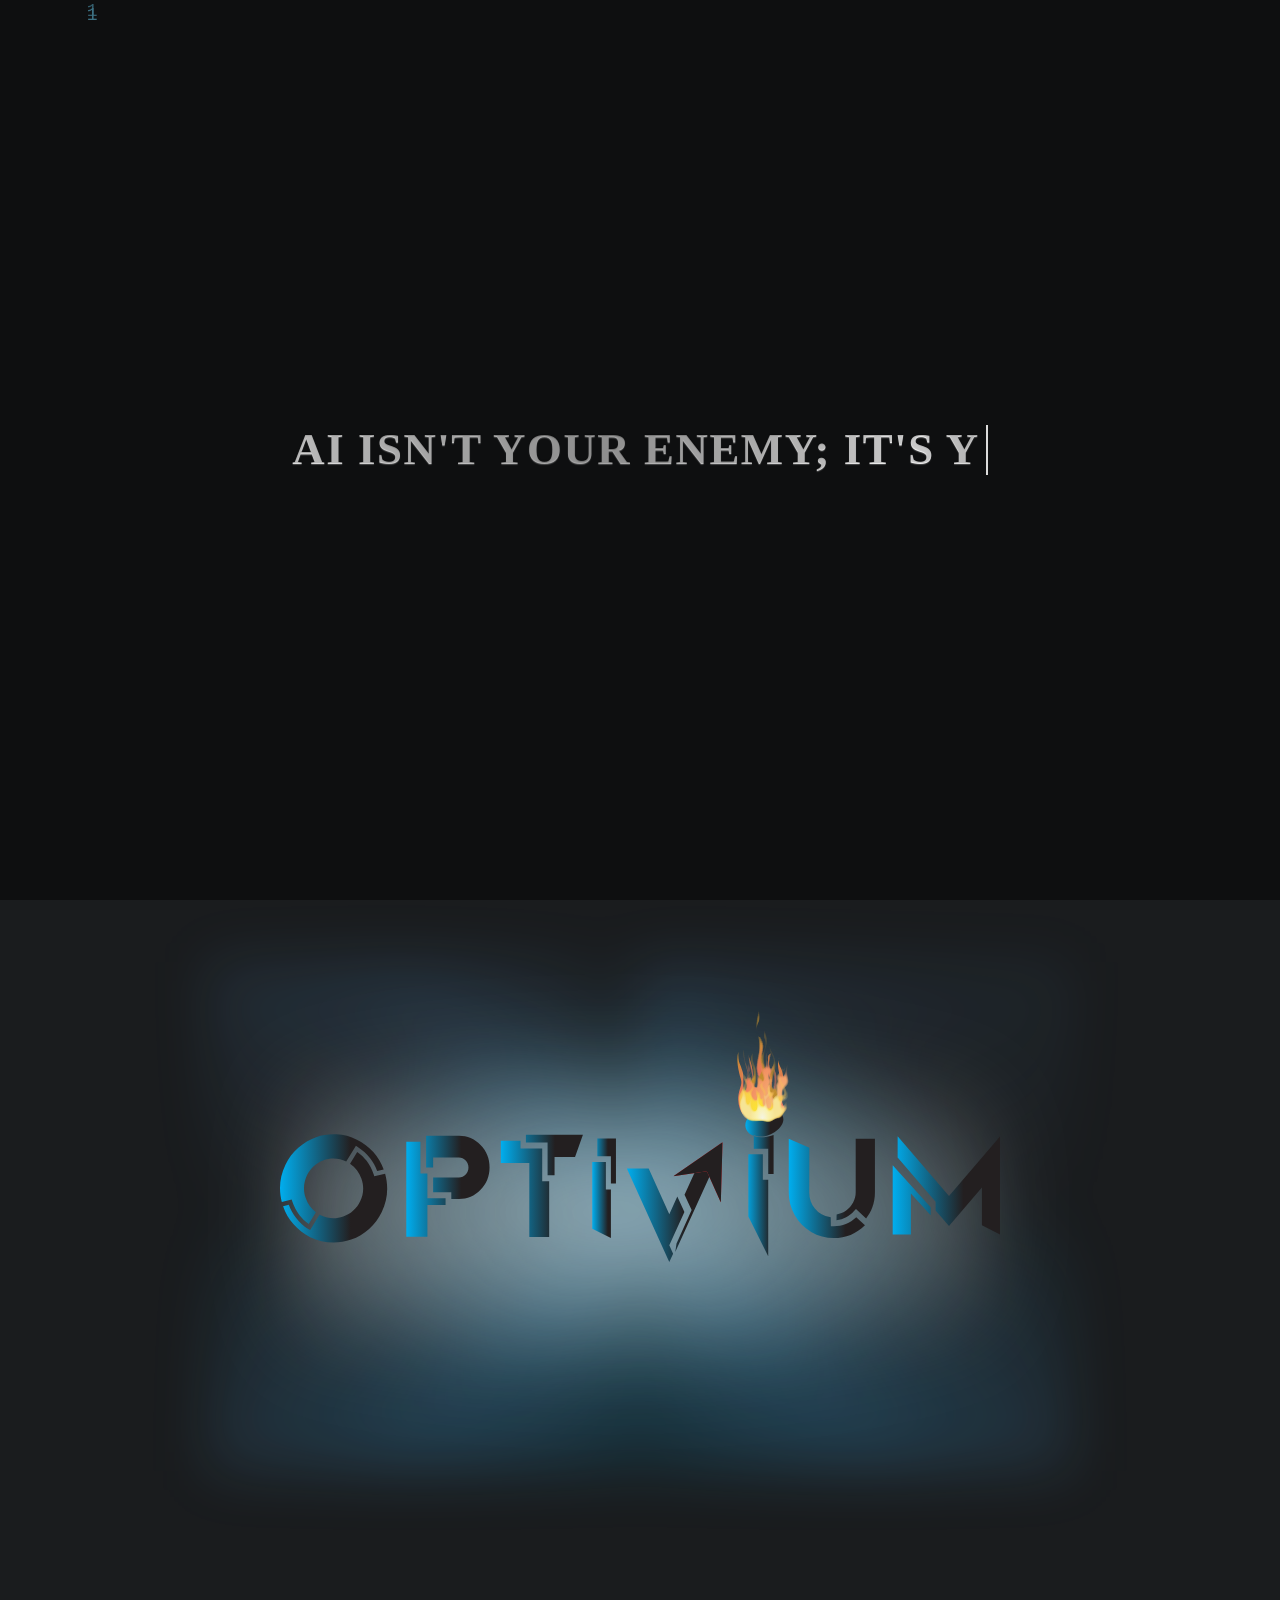
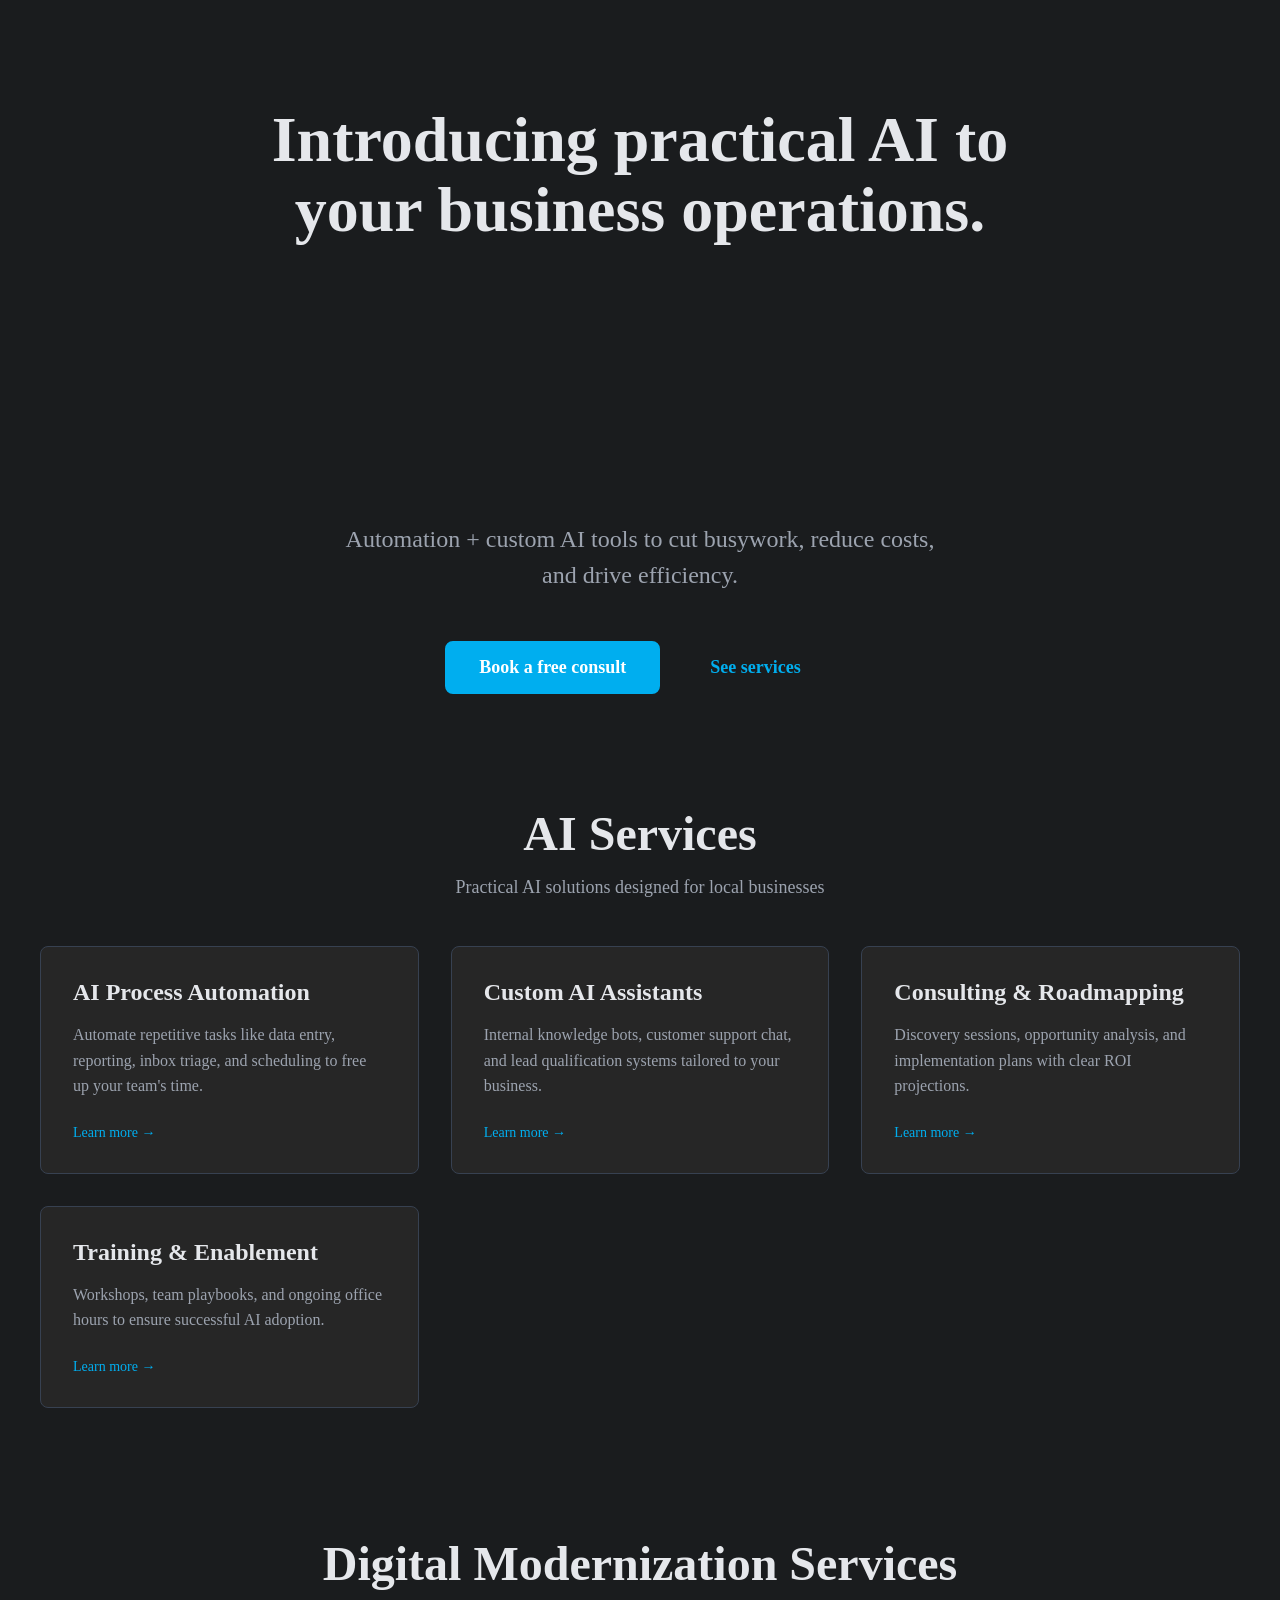
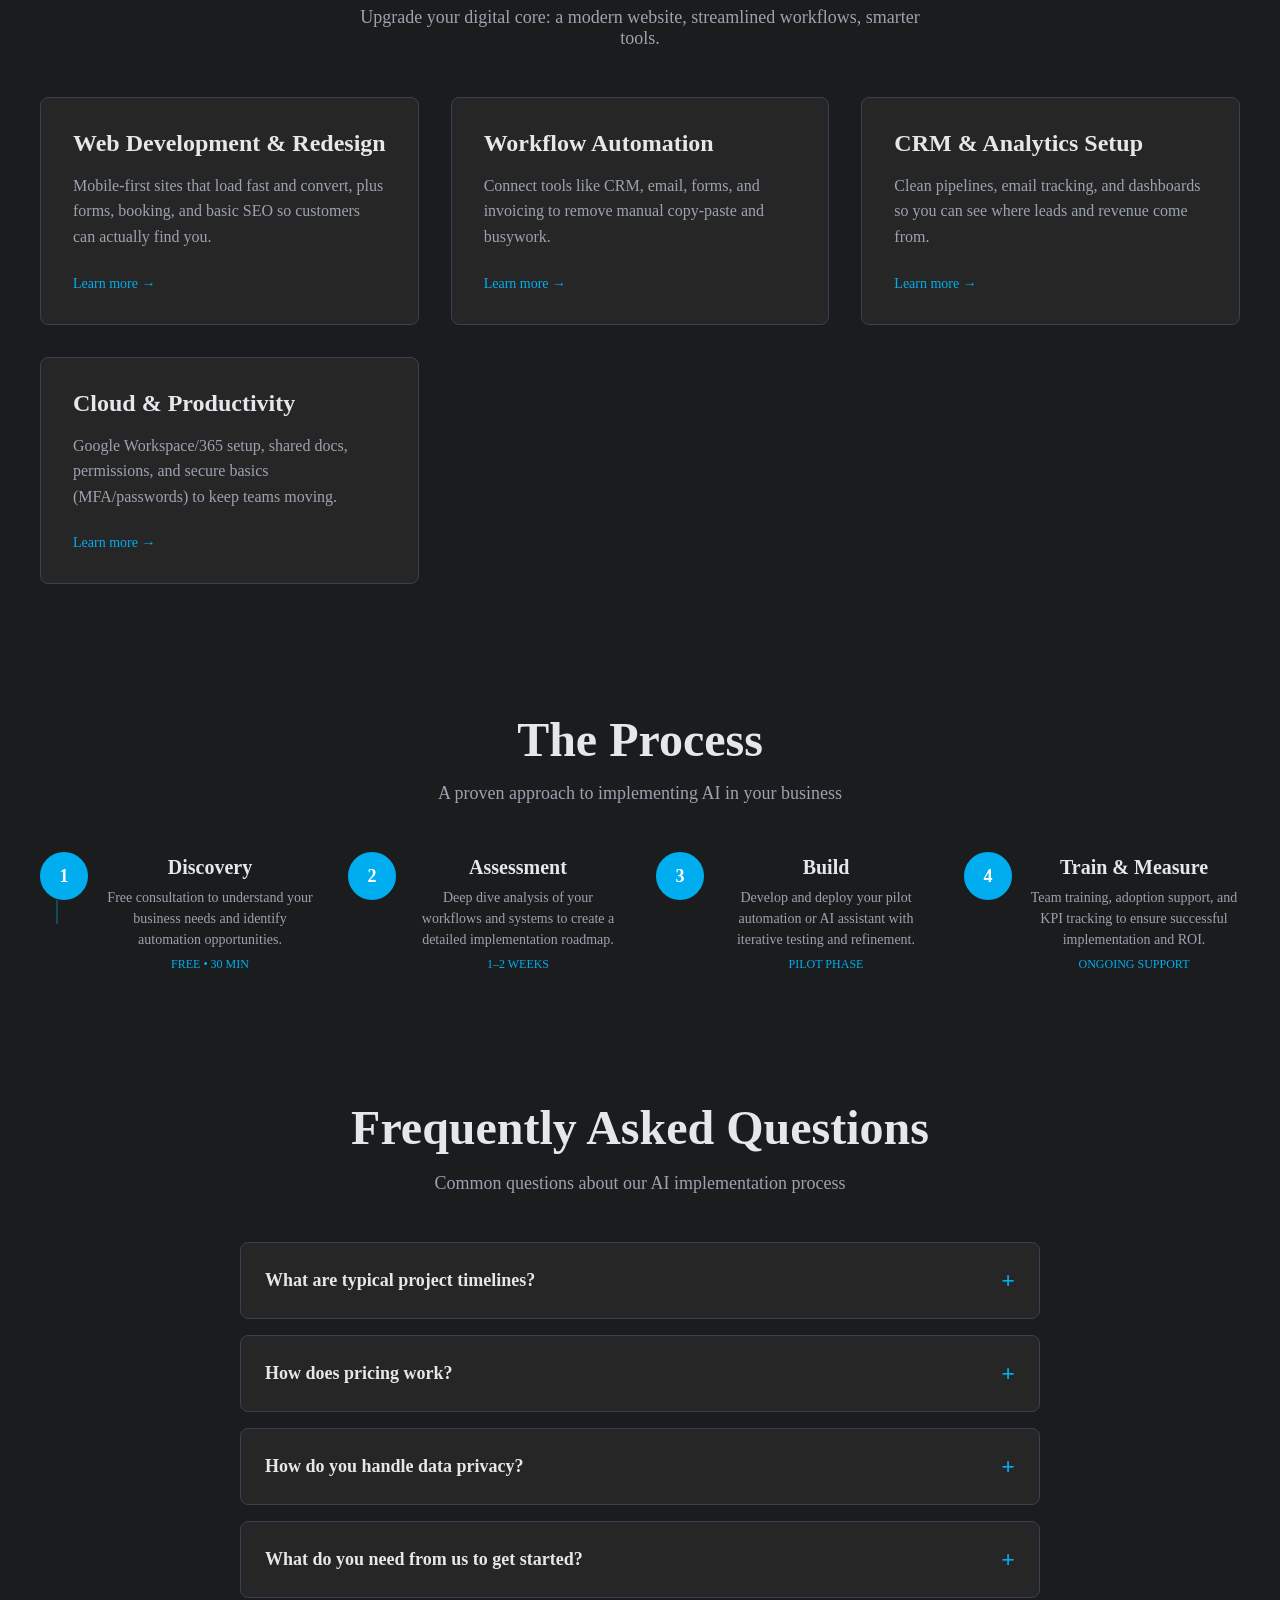
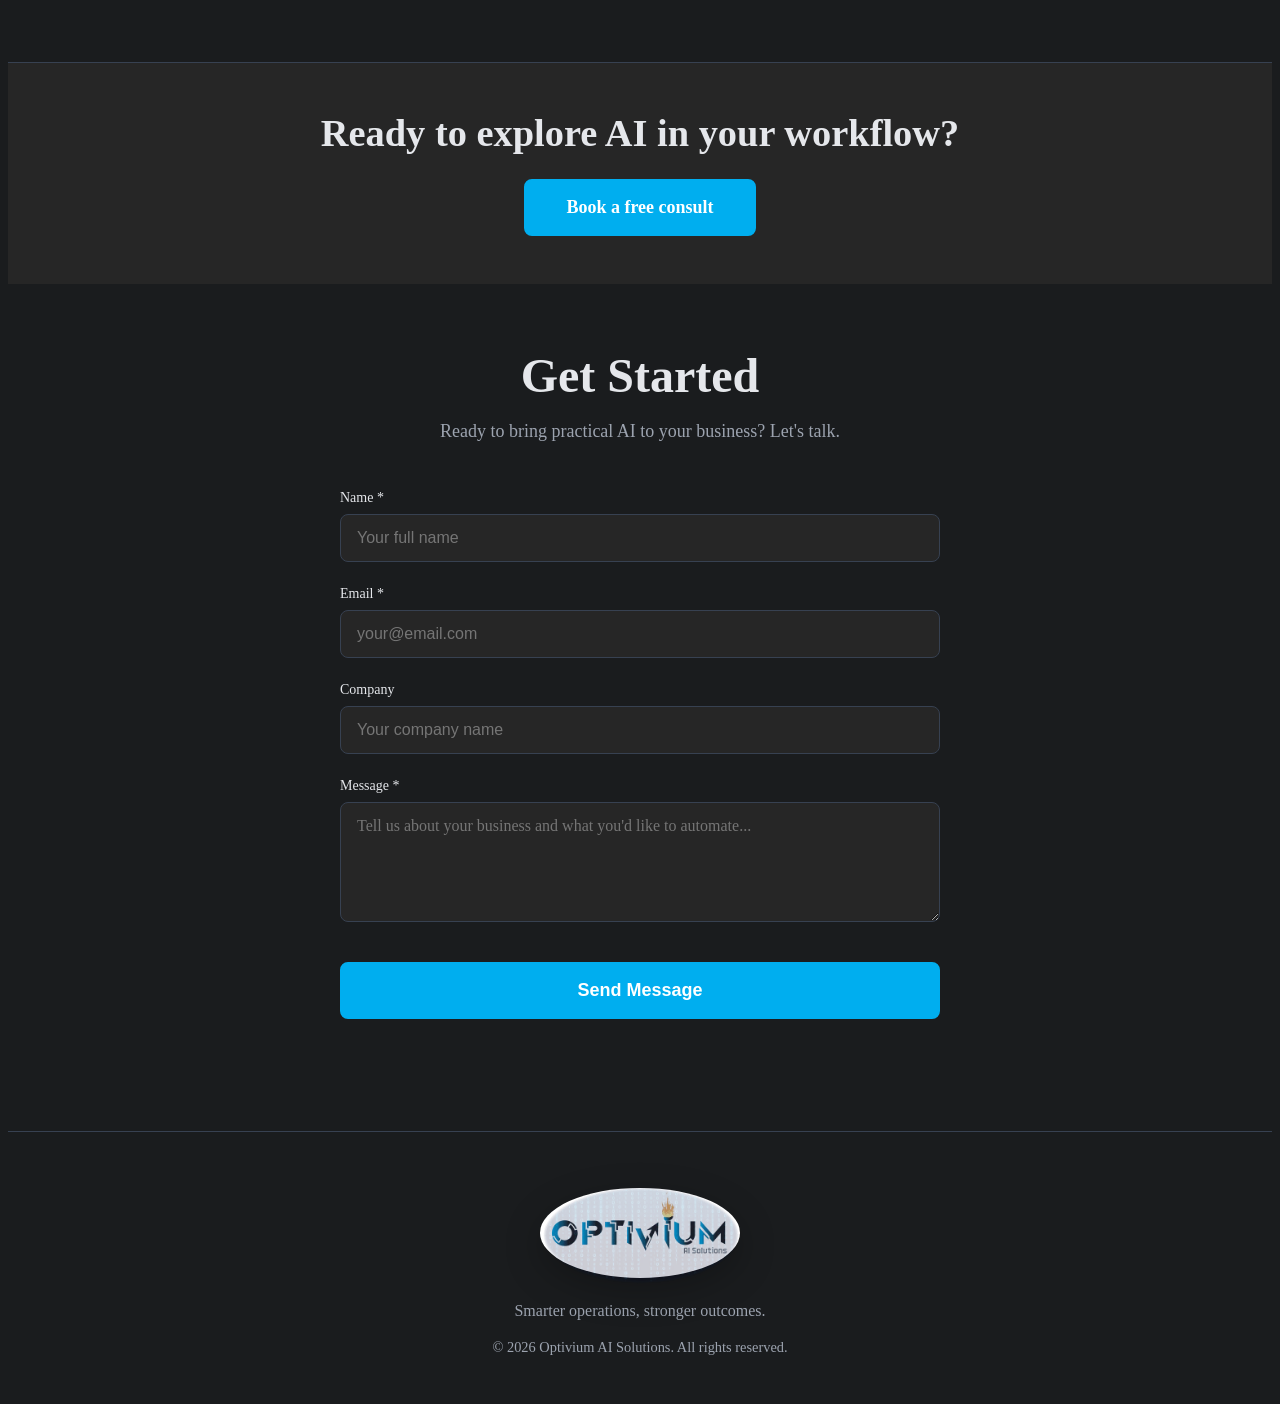
==== index.html @ b85ce4bc "changes" ====
<!doctype html>
<html lang="en">
<head>
  <meta charset="utf-8" />
  <meta name="viewport" content="width=device-width, initial-scale=1" />
  <title>Optivium AI Solutions</title>

  <!-- Preload the footer logo that actually renders (faster paint, no lag) -->
  <link rel="preload" href="assets/logo-footer.webp" as="image" fetchpriority="high">

  <!-- Global styles (includes your rain + hero + footer CSS) -->
  <link rel="stylesheet" href="assets/css/styles.css" />

  <!-- Optional: set accent variable (replace with your exact blue hex) -->
</head>

<body>

  <!-- Rain canvas (sits behind everything, fades/stops after first 100vh scroll) -->
  <canvas id="binary-rain" style="position:fixed; inset:0; z-index:-1; pointer-events:none;"></canvas>

  <!-- Metallic typewriter line (sits above the rain) -->
  <header class="type-header" role="banner" aria-label="Intro line">
    <p id="edge-line" class="edge-line metallic" aria-live="polite" aria-atomic="true"></p>
  </header>

  <main>
    <!-- Cover: user sees only the rain first -->
    <section id="cover" style="height:100vh;"></section>

    <!-- Hero: shows right after user scrolls past the rain -->
    <section id="hero" class="hero" aria-label="Intro">
      <!-- Rotating logo -->
      <!-- Use the path where your file actually lives -->
      <div class="holo">
        <img
          id="logo"
          src="assets/logo basic.svg"
          alt="Optivium logo"
          class="rotating-logo-3d sway"
        />
      </div>

      <!-- Change the inner <section> to a <div>, then close it before Services -->
      <div style="background-color:#1A1C1E;color:#E5E7EB;padding:4rem 1rem;text-align:center;min-height:60vh;display:flex;flex-direction:column;justify-content:center;align-items:center;max-width:1200px;margin:0 auto;">
        <header style="max-width:800px;">
          <h1 id="heroHeadline" style="font-size:clamp(2.5rem,5vw,4rem);font-weight:700;line-height:1.1;margin:0 0 1.5rem 0;color:#E5E7EB;">
            Introducing practical AI to your business operations.
          </h1>
        </header>
      </div>

      <p style="font-size: clamp(1.125rem, 2.5vw, 1.5rem); line-height: 1.5; margin: 0 0 3rem 0; color: #9CA3AF; max-width: 600px; margin-left: auto; margin-right: auto;">
        Automation + custom AI tools to cut busywork, reduce costs, and drive efficiency.
      </p>

      <div style="display: flex; gap: 1rem; flex-wrap: wrap; justify-content: center; align-items: center;">
        <a href="#contact"
           style="background-color: var(--accent, #00aeef); color: white; padding: 0.875rem 2rem; border-radius: 8px; text-decoration: none; font-weight: 600; font-size: 1.125rem; transition: all 0.2s ease; display: inline-block; border: 2px solid var(--accent, #00aeef);"
           onmouseover="this.style.backgroundColor='#0099d4'; this.style.borderColor='#0099d4';"
           onmouseout="this.style.backgroundColor='var(--accent, #00aeef)'; this.style.borderColor='var(--accent, #00aeef)';"
           onfocus="this.style.outline='2px solid var(--accent, #00aeef)'; this.style.outlineOffset='2px';"
           onblur="this.style.outline='none';">
          Book a free consult
        </a>

        <a href="#services"
           style="color: var(--accent, #00aeef); padding: 0.875rem 2rem; border-radius: 8px; text-decoration: none; font-weight: 600; font-size: 1.125rem; transition: all 0.2s ease; display: inline-block; border: 2px solid transparent;"
           onmouseover="this.style.textDecoration='underline'; this.style.color='#0099d4';"
           onmouseout="this.style.textDecoration='none'; this.style.color='var(--accent, #00aeef)';"
           onfocus="this.style.outline='2px solid var(--accent, #00aeef)'; this.style.outlineOffset='2px';"
           onblur="this.style.outline='none';">
          See services
        </a>
      </div>
    </section>

    <section id="services" style="background-color: #1A1C1E; color: #E5E7EB; padding: 4rem 1rem;">
      <div style="max-width: 1200px; margin: 0 auto;">
        <header style="text-align: center; margin-bottom: 3rem;">
          <h2 style="font-size: clamp(2rem, 4vw, 3rem); font-weight: 700; margin: 0 0 1rem 0; color: #E5E7EB;">
            AI Services
          </h2>
          <p style="font-size: 1.125rem; color: #9CA3AF; max-width: 600px; margin: 0 auto;">
            Practical AI solutions designed for local businesses
          </p>
        </header>

        <div style="display: grid; grid-template-columns: repeat(auto-fit, minmax(280px, 1fr)); gap: 2rem;">
          <article style="background-color: #262626; border: 1px solid #374151; border-radius: 8px; padding: 2rem; transition: all 0.2s ease;"
                   onmouseover="this.style.borderColor='var(--accent, #00aeef)'; this.style.transform='translateY(-2px)';"
                   onmouseout="this.style.borderColor='#374151'; this.style.transform='translateY(0)';">
            <h3 style="font-size: 1.5rem; font-weight: 600; margin: 0 0 1rem 0; color: #E5E7EB;">
              AI Process Automation
            </h3>
            <p style="color: #9CA3AF; line-height: 1.6; margin: 0 0 1.5rem 0;">
              Automate repetitive tasks like data entry, reporting, inbox triage, and scheduling to free up your team's time.
            </p>
            <a href="#contact" 
               style="color: var(--accent, #00aeef); text-decoration: none; font-weight: 500; font-size: 0.875rem; transition: all 0.2s ease;"
               onmouseover="this.style.textDecoration='underline'; this.style.color='#0099d4';"
               onmouseout="this.style.textDecoration='none'; this.style.color='var(--accent, #00aeef)';"
               onfocus="this.style.outline='2px solid var(--accent, #00aeef)'; this.style.outlineOffset='2px';"
               onblur="this.style.outline='none';">
              Learn more →
            </a>
          </article>

          <article style="background-color: #262626; border: 1px solid #374151; border-radius: 8px; padding: 2rem; transition: all 0.2s ease;"
                   onmouseover="this.style.borderColor='var(--accent, #00aeef)'; this.style.transform='translateY(-2px)';"
                   onmouseout="this.style.borderColor='#374151'; this.style.transform='translateY(0)';">
            <h3 style="font-size: 1.5rem; font-weight: 600; margin: 0 0 1rem 0; color: #E5E7EB;">
              Custom AI Assistants
            </h3>
            <p style="color: #9CA3AF; line-height: 1.6; margin: 0 0 1.5rem 0;">
              Internal knowledge bots, customer support chat, and lead qualification systems tailored to your business.
            </p>
            <a href="#contact" 
               style="color: var(--accent, #00aeef); text-decoration: none; font-weight: 500; font-size: 0.875rem; transition: all 0.2s ease;"
               onmouseover="this.style.textDecoration='underline'; this.style.color='#0099d4';"
               onmouseout="this.style.textDecoration='none'; this.style.color='var(--accent, #00aeef)';"
               onfocus="this.style.outline='2px solid var(--accent, #00aeef)'; this.style.outlineOffset='2px';"
               onblur="this.style.outline='none';">
              Learn more →
            </a>
          </article>

          <article style="background-color: #262626; border: 1px solid #374151; border-radius: 8px; padding: 2rem; transition: all 0.2s ease;"
                   onmouseover="this.style.borderColor='var(--accent, #00aeef)'; this.style.transform='translateY(-2px)';"
                   onmouseout="this.style.borderColor='#374151'; this.style.transform='translateY(0)';">
            <h3 style="font-size: 1.5rem; font-weight: 600; margin: 0 0 1rem 0; color: #E5E7EB;">
              Consulting & Roadmapping
            </h3>
            <p style="color: #9CA3AF; line-height: 1.6; margin: 0 0 1.5rem 0;">
              Discovery sessions, opportunity analysis, and implementation plans with clear ROI projections.
            </p>
            <a href="#contact" 
               style="color: var(--accent, #00aeef); text-decoration: none; font-weight: 500; font-size: 0.875rem; transition: all 0.2s ease;"
               onmouseover="this.style.textDecoration='underline'; this.style.color='#0099d4';"
               onmouseout="this.style.textDecoration='none'; this.style.color='var(--accent, #00aeef)';"
               onfocus="this.style.outline='2px solid var(--accent, #00aeef)'; this.style.outlineOffset='2px';"
               onblur="this.style.outline='none';">
              Learn more →
            </a>
          </article>

          <article style="background-color: #262626; border: 1px solid #374151; border-radius: 8px; padding: 2rem; transition: all 0.2s ease;"
                   onmouseover="this.style.borderColor='var(--accent, #00aeef)'; this.style.transform='translateY(-2px)';"
                   onmouseout="this.style.borderColor='#374151'; this.style.transform='translateY(0)';">
            <h3 style="font-size: 1.5rem; font-weight: 600; margin: 0 0 1rem 0; color: #E5E7EB;">
              Training & Enablement
            </h3>
            <p style="color: #9CA3AF; line-height: 1.6; margin: 0 0 1.5rem 0;">
              Workshops, team playbooks, and ongoing office hours to ensure successful AI adoption.
            </p>
            <a href="#contact" 
               style="color: var(--accent, #00aeef); text-decoration: none; font-weight: 500; font-size: 0.875rem; transition: all 0.2s ease;"
               onmouseover="this.style.textDecoration='underline'; this.style.color='#0099d4';"
               onmouseout="this.style.textDecoration='none'; this.style.color='var(--accent, #00aeef)';"
               onfocus="this.style.outline='2px solid var(--accent, #00aeef)'; this.style.outlineOffset='2px';"
               onblur="this.style.outline='none';">
              Learn more →
            </a>
          </article>
        </div>
      </div>
    </section>

    <!-- Digital Modernization Services (matches AI Services styling) -->
    <section id="modernization" style="background-color: #1A1C1E; color: #E5E7EB; padding: 4rem 1rem;">
      <div style="max-width: 1200px; margin: 0 auto;">
        <header style="text-align: center; margin-bottom: 3rem;">
          <h2 style="font-size: clamp(2rem, 4vw, 3rem); font-weight: 700; margin: 0 0 1rem 0; color: #E5E7EB;">
            Digital Modernization Services
          </h2>
          <p style="font-size: 1.125rem; color: #9CA3AF; max-width: 600px; margin: 0 auto;">
            Upgrade your digital core: a modern website, streamlined workflows, smarter tools.
          </p>
        </header>

        <div style="display: grid; grid-template-columns: repeat(auto-fit, minmax(280px, 1fr)); gap: 2rem;">
          <!-- Card 1 -->
          <article style="background-color: #262626; border: 1px solid #374151; border-radius: 8px; padding: 2rem; transition: all 0.2s ease;"
                   onmouseover="this.style.borderColor='var(--accent, #00aeef)'; this.style.transform='translateY(-2px)';"
                   onmouseout="this.style.borderColor='#374151'; this.style.transform='translateY(0)';">
            <h3 style="font-size: 1.5rem; font-weight: 600; margin: 0 0 1rem 0; color: #E5E7EB;">
              Web Development & Redesign
            </h3>
            <p style="color: #9CA3AF; line-height: 1.6; margin: 0 0 1.5rem 0;">
              Mobile-first sites that load fast and convert, plus forms, booking, and basic SEO so customers can actually find you.
            </p>
            <a href="#contact"
               style="color: var(--accent, #00aeef); text-decoration: none; font-weight: 500; font-size: 0.875rem; transition: all 0.2s ease;"
               onmouseover="this.style.textDecoration='underline'; this.style.color='#0099d4';"
               onmouseout="this.style.textDecoration='none'; this.style.color='var(--accent, #00aeef)';"
               onfocus="this.style.outline='2px solid var(--accent, #00aeef)'; this.style.outlineOffset='2px';"
               onblur="this.style.outline='none';">
              Learn more →
            </a>
          </article>

          <!-- Card 2 -->
          <article style="background-color: #262626; border: 1px solid #374151; border-radius: 8px; padding: 2rem; transition: all 0.2s ease;"
                   onmouseover="this.style.borderColor='var(--accent, #00aeef)'; this.style.transform='translateY(-2px)';"
                   onmouseout="this.style.borderColor='#374151'; this.style.transform='translateY(0)';">
            <h3 style="font-size: 1.5rem; font-weight: 600; margin: 0 0 1rem 0; color: #E5E7EB;">
              Workflow Automation
            </h3>
            <p style="color: #9CA3AF; line-height: 1.6; margin: 0 0 1.5rem 0;">
              Connect tools like CRM, email, forms, and invoicing to remove manual copy-paste and busywork.
            </p>
            <a href="#contact"
               style="color: var(--accent, #00aeef); text-decoration: none; font-weight: 500; font-size: 0.875rem; transition: all 0.2s ease;"
               onmouseover="this.style.textDecoration='underline'; this.style.color='#0099d4';"
               onmouseout="this.style.textDecoration='none'; this.style.color='var(--accent, #00aeef)';"
               onfocus="this.style.outline='2px solid var(--accent, #00aeef)'; this.style.outlineOffset='2px';"
               onblur="this.style.outline='none';">
              Learn more →
            </a>
          </article>

          <!-- Card 3 -->
          <article style="background-color: #262626; border: 1px solid #374151; border-radius: 8px; padding: 2rem; transition: all 0.2s ease;"
                   onmouseover="this.style.borderColor='var(--accent, #00aeef)'; this.style.transform='translateY(-2px)';"
                   onmouseout="this.style.borderColor='#374151'; this.style.transform='translateY(0)';">
            <h3 style="font-size: 1.5rem; font-weight: 600; margin: 0 0 1rem 0; color: #E5E7EB;">
              CRM & Analytics Setup
            </h3>
            <p style="color: #9CA3AF; line-height: 1.6; margin: 0 0 1.5rem 0;">
              Clean pipelines, email tracking, and dashboards so you can see where leads and revenue come from.
            </p>
            <a href="#contact"
               style="color: var(--accent, #00aeef); text-decoration: none; font-weight: 500; font-size: 0.875rem; transition: all 0.2s ease;"
               onmouseover="this.style.textDecoration='underline'; this.style.color='#0099d4';"
               onmouseout="this.style.textDecoration='none'; this.style.color='var(--accent, #00aeef)';"
               onfocus="this.style.outline='2px solid var(--accent, #00aeef)'; this.style.outlineOffset='2px';"
               onblur="this.style.outline='none';">
              Learn more →
            </a>
          </article>

          <!-- Card 4 -->
          <article style="background-color: #262626; border: 1px solid #374151; border-radius: 8px; padding: 2rem; transition: all 0.2s ease;"
                   onmouseover="this.style.borderColor='var(--accent, #00aeef)'; this.style.transform='translateY(-2px)';"
                   onmouseout="this.style.borderColor='#374151'; this.style.transform='translateY(0)';">
            <h3 style="font-size: 1.5rem; font-weight: 600; margin: 0 0 1rem 0; color: #E5E7EB;">
              Cloud & Productivity
            </h3>
            <p style="color: #9CA3AF; line-height: 1.6; margin: 0 0 1.5rem 0;">
              Google Workspace/365 setup, shared docs, permissions, and secure basics (MFA/passwords) to keep teams moving.
            </p>
            <a href="#contact"
               style="color: var(--accent, #00aeef); text-decoration: none; font-weight: 500; font-size: 0.875rem; transition: all 0.2s ease;"
               onmouseover="this.style.textDecoration='underline'; this.style.color='#0099d4';"
               onmouseout="this.style.textDecoration='none'; this.style.color='var(--accent, #00aeef)';"
               onfocus="this.style.outline='2px solid var(--accent, #00aeef)'; this.style.outlineOffset='2px';"
               onblur="this.style.outline='none';">
              Learn more →
            </a>
          </article>
        </div>
      </div>
    </section>

    <section id="process" style="background-color: #1A1C1E; color: #E5E7EB; padding: 4rem 1rem;">
      <div style="max-width: 1200px; margin: 0 auto;">
        <header style="text-align: center; margin-bottom: 3rem;">
          <h2 style="font-size: clamp(2rem, 4vw, 3rem); font-weight: 700; margin: 0 0 1rem 0; color: #E5E7EB;">
            The Process
          </h2>
          <p style="font-size: 1.125rem; color: #9CA3AF; max-width: 600px; margin: 0 auto;">
            A proven approach to implementing AI in your business
          </p>
        </header>

        <div style="display: flex; flex-direction: column; gap: 2rem; position: relative;">
          <!-- Vertical line for mobile -->
          <div style="position: absolute; left: 1rem; top: 3rem; bottom: 3rem; width: 2px; background-color: var(--accent, #00aeef); opacity: 0.3; display: block;">
            <style>
              @media (min-width: 768px) {
                .timeline-line { display: none !important; }
              }
            </style>
          </div>

          <!-- Horizontal line for desktop -->
          <div style="position: absolute; top: 3rem; left: 3rem; right: 3rem; height: 2px; background-color: var(--accent, #00aeef); opacity: 0.3; display: none;">
            <style>
              @media (min-width: 768px) {
                .timeline-line-horizontal { display: block !important; }
              }
            </style>
          </div>

          <style>
            @media (min-width: 768px) {
              .process-container {
                flex-direction: row !important;
                align-items: flex-start !important;
              }
              .process-step {
                flex: 1 !important;
                text-align: center !important;
              }
            }
          </style>

          <div class="process-container" style="display: flex; flex-direction: column; gap: 2rem; position: relative;">
            <article class="process-step" style="display: flex; align-items: flex-start; gap: 1rem; position: relative;">
              <div style="width: 3rem; height: 3rem; background-color: var(--accent, #00aeef); border-radius: 50%; display: flex; align-items: center; justify-content: center; font-weight: 700; color: white; font-size: 1.125rem; flex-shrink: 0; z-index: 1;">
                1
              </div>
              <div style="flex: 1; padding-top: 0.25rem;">
                <h3 style="font-size: 1.25rem; font-weight: 600; margin: 0 0 0.5rem 0; color: #E5E7EB;">
                  Discovery
                </h3>
                <p style="color: #9CA3AF; line-height: 1.5; margin: 0 0 0.25rem 0; font-size: 0.875rem;">
                  Free consultation to understand your business needs and identify automation opportunities.
                </p>
                <span style="color: var(--accent, #00aeef); font-size: 0.75rem; font-weight: 500;">
                  FREE • 30 MIN
                </span>
              </div>
            </article>

            <article class="process-step" style="display: flex; align-items: flex-start; gap: 1rem; position: relative;">
              <div style="width: 3rem; height: 3rem; background-color: var(--accent, #00aeef); border-radius: 50%; display: flex; align-items: center; justify-content: center; font-weight: 700; color: white; font-size: 1.125rem; flex-shrink: 0; z-index: 1;">
                2
              </div>
              <div style="flex: 1; padding-top: 0.25rem;">
                <h3 style="font-size: 1.25rem; font-weight: 600; margin: 0 0 0.5rem 0; color: #E5E7EB;">
                  Assessment
                </h3>
                <p style="color: #9CA3AF; line-height: 1.5; margin: 0 0 0.25rem 0; font-size: 0.875rem;">
                  Deep dive analysis of your workflows and systems to create a detailed implementation roadmap.
                </p>
                <span style="color: var(--accent, #00aeef); font-size: 0.75rem; font-weight: 500;">
                  1–2 WEEKS
                </span>
              </div>
            </article>

            <article class="process-step" style="display: flex; align-items: flex-start; gap: 1rem; position: relative;">
              <div style="width: 3rem; height: 3rem; background-color: var(--accent, #00aeef); border-radius: 50%; display: flex; align-items: center; justify-content: center; font-weight: 700; color: white; font-size: 1.125rem; flex-shrink: 0; z-index: 1;">
                3
              </div>
              <div style="flex: 1; padding-top: 0.25rem;">
                <h3 style="font-size: 1.25rem; font-weight: 600; margin: 0 0 0.5rem 0; color: #E5E7EB;">
                  Build
                </h3>
                <p style="color: #9CA3AF; line-height: 1.5; margin: 0 0 0.25rem 0; font-size: 0.875rem;">
                  Develop and deploy your pilot automation or AI assistant with iterative testing and refinement.
                </p>
                <span style="color: var(--accent, #00aeef); font-size: 0.75rem; font-weight: 500;">
                  PILOT PHASE
                </span>
              </div>
            </article>

            <article class="process-step" style="display: flex; align-items: flex-start; gap: 1rem; position: relative;">
              <div style="width: 3rem; height: 3rem; background-color: var(--accent, #00aeef); border-radius: 50%; display: flex; align-items: center; justify-content: center; font-weight: 700; color: white; font-size: 1.125rem; flex-shrink: 0; z-index: 1;">
                4
              </div>
              <div style="flex: 1; padding-top: 0.25rem;">
                <h3 style="font-size: 1.25rem; font-weight: 600; margin: 0 0 0.5rem 0; color: #E5E7EB;">
                  Train & Measure
                </h3>
                <p style="color: #9CA3AF; line-height: 1.5; margin: 0 0 0.25rem 0; font-size: 0.875rem;">
                  Team training, adoption support, and KPI tracking to ensure successful implementation and ROI.
                </p>
                <span style="color: var(--accent, #00aeef); font-size: 0.75rem; font-weight: 500;">
                  ONGOING SUPPORT
                </span>
              </div>
            </article>
          </div>
        </div>
      </div>
    </section>

    <section id="faq" style="background-color: #1A1C1E; color: #E5E7EB; padding: 4rem 1rem;">
      <div style="max-width: 800px; margin: 0 auto;">
        <header style="text-align: center; margin-bottom: 3rem;">
          <h2 style="font-size: clamp(2rem, 4vw, 3rem); font-weight: 700; margin: 0 0 1rem 0; color: #E5E7EB;">
            Frequently Asked Questions
          </h2>
          <p style="font-size: 1.125rem; color: #9CA3AF;">
            Common questions about our AI implementation process
          </p>
        </header>

        <div style="display: flex; flex-direction: column; gap: 1rem;">
          <details style="background-color: #262626; border: 1px solid #374151; border-radius: 8px; padding: 1.5rem; transition: all 0.2s ease;"
                   onmouseover="this.style.borderColor='var(--accent, #00aeef)'"
                   onmouseout="this.style.borderColor='#374151'">
            <summary style="font-size: 1.125rem; font-weight: 600; color: #E5E7EB; cursor: pointer; list-style: none; display: flex; justify-content: space-between; align-items: center;"
                     onfocus="this.style.outline='2px solid var(--accent, #00aeef)'; this.style.outlineOffset='2px';"
                     onblur="this.style.outline='none';">
              What are typical project timelines?
              <span style="color: var(--accent, #00aeef); font-size: 1.5rem; transition: transform 0.2s ease;">+</span>
            </summary>
            <p style="color: #9CA3AF; line-height: 1.6; margin: 1rem 0 0 0; padding-top: 1rem; border-top: 1px solid #374151;">
              Most pilots ship in 2–4 weeks. This includes discovery, development, testing, and initial deployment with your team.
            </p>
          </details>

          <details style="background-color: #262626; border: 1px solid #374151; border-radius: 8px; padding: 1.5rem; transition: all 0.2s ease;"
                   onmouseover="this.style.borderColor='var(--accent, #00aeef)'"
                   onmouseout="this.style.borderColor='#374151'">
            <summary style="font-size: 1.125rem; font-weight: 600; color: #E5E7EB; cursor: pointer; list-style: none; display: flex; justify-content: space-between; align-items: center;"
                     onfocus="this.style.outline='2px solid var(--accent, #00aeef)'; this.style.outlineOffset='2px';"
                     onblur="this.style.outline='none';">
              How does pricing work?
              <span style="color: var(--accent, #00aeef); font-size: 1.5rem; transition: transform 0.2s ease;">+</span>
            </summary>
            <p style="color: #9CA3AF; line-height: 1.6; margin: 1rem 0 0 0; padding-top: 1rem; border-top: 1px solid #374151;">
              Once we understand the scope and complexity of your project, you’ll receive a tailored engagement plan:
              a fixed-fee offer for well-defined projects, or hourly billing when flexibility is required.
            </p>
          </details>

          <details style="background-color: #262626; border: 1px solid #374151; border-radius: 8px; padding: 1.5rem; transition: all 0.2s ease;"
                   onmouseover="this.style.borderColor='var(--accent, #00aeef)'"
                   onmouseout="this.style.borderColor='#374151'">
            <summary style="font-size: 1.125rem; font-weight: 600; color: #E5E7EB; cursor: pointer; list-style: none; display: flex; justify-content: space-between; align-items: center;"
                     onfocus="this.style.outline='2px solid var(--accent, #00aeef)'; this.style.outlineOffset='2px';"
                     onblur="this.style.outline='none';">
              How do you handle data privacy?
              <span style="color: var(--accent, #00aeef); font-size: 1.5rem; transition: transform 0.2s ease;">+</span>
            </summary>
            <p style="color: #9CA3AF; line-height: 1.6; margin: 1rem 0 0 0; padding-top: 1rem; border-top: 1px solid #374151;">
              Your data stays yours. We use secure, enterprise-grade providers and limit data retention to only what's necessary for the project.
            </p>
          </details>

          <details style="background-color: #262626; border: 1px solid #374151; border-radius: 8px; padding: 1.5rem; transition: all 0.2s ease;"
                   onmouseover="this.style.borderColor='var(--accent, #00aeef)'"
                   onmouseout="this.style.borderColor='#374151'">
            <summary style="font-size: 1.125rem; font-weight: 600; color: #E5E7EB; cursor: pointer; list-style: none; display: flex; justify-content: space-between; align-items: center;"
                     onfocus="this.style.outline='2px solid var(--accent, #00aeef)'; this.style.outlineOffset='2px';"
                     onblur="this.style.outline='none';">
              What do you need from us to get started?
              <span style="color: var(--accent, #00aeef); font-size: 1.5rem; transition: transform 0.2s ease;">+</span>
            </summary>
            <p style="color: #9CA3AF; line-height: 1.6; margin: 1rem 0 0 0; padding-top: 1rem; border-top: 1px solid #374151;">
              Access to sample documents or processes we'll be working with, and a single decision-maker who can provide feedback and approvals.
            </p>
          </details>
        </div>
      </div>
    </section>

    <section style="background-color: #262626; color: #E5E7EB; padding: 3rem 1rem; border-top: 1px solid #374151;">
      <div style="max-width: 800px; margin: 0 auto; text-align: center;">
        <h2 style="font-size: clamp(1.75rem, 3vw, 2.5rem); font-weight: 700; margin: 0 0 1.5rem 0; color: #E5E7EB;">
          Ready to explore AI in your workflow?
        </h2>
        
        <a href="#contact" 
           style="background-color: var(--accent, #00aeef); color: white; padding: 1rem 2.5rem; border-radius: 8px; text-decoration: none; font-weight: 600; font-size: 1.125rem; transition: all 0.2s ease; display: inline-block; border: 2px solid var(--accent, #00aeef);"
           onmouseover="this.style.backgroundColor='#0099d4'; this.style.borderColor='#0099d4'; this.style.transform='translateY(-1px)';"
           onmouseout="this.style.backgroundColor='var(--accent, #00aeef)'; this.style.borderColor='var(--accent, #00aeef)'; this.style.transform='translateY(0)';"
           onfocus="this.style.outline='2px solid var(--accent, #00aeef)'; this.style.outlineOffset='4px';"
           onblur="this.style.outline='none';">
          Book a free consult
        </a>
      </div>
    </section>

    <section id="contact" style="background-color: #1A1C1E; color: #E5E7EB; padding: 4rem 1rem;">
      <div style="max-width: 600px; margin: 0 auto;">
        <header style="text-align: center; margin-bottom: 3rem;">
          <h2 style="font-size: clamp(2rem, 4vw, 3rem); font-weight: 700; margin: 0 0 1rem 0; color: #E5E7EB;">
            Get Started
          </h2>
          <p style="font-size: 1.125rem; color: #9CA3AF;">
            Ready to bring practical AI to your business? Let's talk.
          </p>
        </header>

        <form id="contact-form"
              action="https://formsubmit.co/0403hughescaj@gmail.com"
              method="POST"
              style="display: flex; flex-direction: column; gap: 1.5rem;">
          <!-- spam honeypot -->
          <input type="text" name="_honey" style="display:none">

          <!-- options -->
          <input type="hidden" name="_subject" value="New message from Optivium site">
          <input type="hidden" name="_captcha" value="false">

          <div style="display: flex; flex-direction: column; gap: 0.5rem;">
            <label for="name" style="font-weight: 500; color: #E5E7EB; font-size: 0.875rem;">
              Name *
            </label>
            <input 
              type="text" 
              id="name" 
              name="name" 
              required
              style="background-color: #262626; color: #E5E7EB; border: 1px solid #374151; border-radius: 8px; padding: 0.875rem 1rem; font-size: 1rem; transition: all 0.2s ease;"
              onfocus="this.style.borderColor='var(--accent, #00aeef)'; this.style.boxShadow='0 0 0 2px rgba(0, 174, 239, 0.1)'; this.style.outline='2px solid var(--accent, #00aeef)'; this.style.outlineOffset='2px';"
              onblur="this.style.borderColor='#374151'; this.style.boxShadow='none'; this.style.outline='none';"
              placeholder="Your full name">
          </div>

          <div style="display: flex; flex-direction: column; gap: 0.5rem;">
            <label for="email" style="font-weight: 500; color: #E5E7EB; font-size: 0.875rem;">
              Email *
            </label>
            <input 
              type="email" 
              id="email" 
              name="email" 
              required
              style="background-color: #262626; color: #E5E7EB; border: 1px solid #374151; border-radius: 8px; padding: 0.875rem 1rem; font-size: 1rem; transition: all 0.2s ease;"
              onfocus="this.style.borderColor='var(--accent, #00aeef)'; this.style.boxShadow='0 0 0 2px rgba(0, 174, 239, 0.1)'; this.style.outline='2px solid var(--accent, #00aeef)'; this.style.outlineOffset='2px';"
              onblur="this.style.borderColor='#374151'; this.style.boxShadow='none'; this.style.outline='none';"
              placeholder="your@email.com">
          </div>

          <div style="display: flex; flex-direction: column; gap: 0.5rem;">
            <label for="company" style="font-weight: 500; color: #E5E7EB; font-size: 0.875rem;">
              Company
            </label>
            <input 
              type="text" 
              id="company" 
              name="company"
              style="background-color: #262626; color: #E5E7EB; border: 1px solid #374151; border-radius: 8px; padding: 0.875rem 1rem; font-size: 1rem; transition: all 0.2s ease;"
              onfocus="this.style.borderColor='var(--accent, #00aeef)'; this.style.boxShadow='0 0 0 2px rgba(0, 174, 239, 0.1)'; this.style.outline='2px solid var(--accent, #00aeef)'; this.style.outlineOffset='2px';"
              onblur="this.style.borderColor='#374151'; this.style.boxShadow='none'; this.style.outline='none';"
              placeholder="Your company name">
          </div>

          <div style="display: flex; flex-direction: column; gap: 0.5rem;">
            <label for="message" style="font-weight: 500; color: #E5E7EB; font-size: 0.875rem;">
              Message *
            </label>
            <textarea 
              id="message" 
              name="message" 
              required
              rows="5"
              style="background-color: #262626; color: #E5E7EB; border: 1px solid #374151; border-radius: 8px; padding: 0.875rem 1rem; font-size: 1rem; transition: all 0.2s ease; resize: vertical; font-family: inherit;"
              onfocus="this.style.borderColor='var(--accent, #00aeef)'; this.style.boxShadow='0 0 0 2px rgba(0, 174, 239, 0.1)'; this.style.outline='2px solid var(--accent, #00aeef)'; this.style.outlineOffset='2px';"
              onblur="this.style.borderColor='#374151'; this.style.boxShadow='none'; this.style.outline='none';"
              placeholder="Tell us about your business and what you'd like to automate..."></textarea>
          </div>

          <button 
            type="submit"
            style="background-color: var(--accent, #00aeef); color: white; border: 2px solid var(--accent, #00aeef); border-radius: 8px; padding: 1rem 2rem; font-size: 1.125rem; font-weight: 600; cursor: pointer; transition: all 0.2s ease; margin-top: 1rem;"
            onmouseover="this.style.backgroundColor='#0099d4'; this.style.borderColor='#0099d4'; this.style.transform='translateY(-1px)';"
            onmouseout="this.style.backgroundColor='var(--accent, #00aeef)'; this.style.borderColor='var(--accent, #00aeef)'; this.style.transform='translateY(0)';"
            onfocus="this.style.outline='2px solid var(--accent, #00aeef)'; this.style.outlineOffset='4px';"
            onblur="this.style.outline='none';">
            Send Message
          </button>

          <p id="form-status" style="color:#9CA3AF; margin-top:.5rem;" role="status" aria-live="polite"></p>
        </form>

        <!--
        <div style="text-align: center; margin-top: 2rem; padding-top: 2rem; border-top: 1px solid #374151;">
          <p style="color: #9CA3AF; font-size: 0.875rem; margin: 0 0 1rem 0;">
            Prefer to schedule a call?
          </p>
          <a href="#"
             style="color: var(--accent, #00aeef); text-decoration: none; font-weight: 500; padding: 0.5rem 1rem; border: 1px solid var(--accent, #00aeef); border-radius: 6px; font-size: 0.875rem; transition: all 0.2s ease;"
             onmouseover="this.style.backgroundColor='rgba(0, 174, 239, 0.1)'; this.style.textDecoration='none';"
             onmouseout="this.style.backgroundColor='transparent'; this.style.textDecoration='none';"
             onfocus="this.style.outline='2px solid var(--accent, #00aeef)'; this.style.outlineOffset='2px';"
             onblur="this.style.outline='none';">
            Book time directly
          </a>
        </div>
        -->
      </div>
    </section>
  </main>

  <!-- Binary rain (deferred so it doesn't block first paint) -->
  <script src="assets/js/binary-rain.js?v=typer5" defer></script>

  <!-- ===== Footer (classic styling) ===== -->
  <footer class="site-footer">
    <div class="container">
      <div class="brand">
        <!-- Logo image (fast WebP) -->
        <img
          src="assets/logo-footer.webp"
          alt="Optivium logo"
          class="footer-logo"
          width="500"
          height="294"
          loading="eager"
          decoding="async"
          fetchpriority="high"
        />
      </div>

      <p class="tagline">Smarter operations, stronger outcomes.</p>
      <p class="copy">© <span id="year"></span> Optivium AI Solutions. All rights reserved.</p>
    </div>
  </footer>

  <!-- Year -->
  <script>
    document.getElementById('year').textContent = new Date().getFullYear();
  </script>

  <!-- Contact form handler (kept) -->
  <script>
  document.addEventListener('DOMContentLoaded', () => {
    const form = document.getElementById('contact-form');
    const statusEl = document.getElementById('form-status');
    if (!form || !statusEl) return; // guard

    form.addEventListener('submit', async (e) => {
      e.preventDefault();
      statusEl.textContent = 'Sending...';
      try {
        const res = await fetch(form.action, {
          method: 'POST',
          body: new FormData(form),
          headers: { 'Accept': 'application/json' }
        });
        if (res.ok) { statusEl.textContent = 'Message sent ✅'; form.reset(); }
        else        { statusEl.textContent = 'Error—please try again.'; }
      } catch {
        statusEl.textContent = 'Network error—try again.';
      }
    });
  });
  </script>

</body>
</html>
---- assets/css/styles.css ----
/* Binary Rain Effect Styles */
#binary-rain {
  position: fixed;
  top: 0;
  left: 0;
  width: 100vw;
  height: 100vh;
  z-index: -10;
  pointer-events: none;
  transition: opacity 0.3s ease-out;
}

/* Respect reduced motion preference */
@media (prefers-reduced-motion: reduce) {
  #binary-rain {
    display: none;
  }
}

:root {
  --background: #1A1C1E;
  --foreground: #E5E7EB;
  --accent: #00aeef;
  --accent-hover: #0099d4;
  --accent-light: rgba(0, 174, 239, 0.1);
  --accent-border: rgba(0, 174, 239, 0.2);
  --muted: #374151;
  --muted-foreground: #9CA3AF;
  --border: #374151;
  --card: #262626;
  --card-foreground: #E5E7EB;
}

* {
  border-color: var(--border);
}

body {
  background-color: var(--background);
  color: var(--foreground);
}

/* Links */
a {
  color: var(--accent);
  text-decoration: none;
}

a:hover {
  color: var(--accent-hover);
  text-decoration: underline;
}

a:focus-visible {
  outline: 2px solid var(--accent);
  outline-offset: 2px;
  border-radius: 4px;
}

/* Buttons */
button, .btn, .button {
  border-radius: 8px;
  font-weight: 500;
  transition: all 0.2s ease;
}

button:focus-visible, .btn:focus-visible, .button:focus-visible {
  outline: 2px solid var(--accent);
  outline-offset: 2px;
}

/* Primary buttons */
.btn-primary, .button-primary, button[type="submit"], .primary {
  background-color: var(--accent);
  color: white;
  border: 1px solid var(--accent);
}

.btn-primary:hover, .button-primary:hover, button[type="submit"]:hover, .primary:hover {
  background-color: var(--accent-hover);
  border-color: var(--accent-hover);
}

/* Outline buttons */
.btn-outline, .button-outline, .outline {
  background-color: transparent;
  color: var(--accent);
  border: 1px solid var(--accent);
}

.btn-outline:hover, .button-outline:hover, .outline:hover {
  background-color: var(--accent-light);
  color: var(--accent-hover);
  border-color: var(--accent-hover);
}

/* Secondary buttons */
.btn-secondary, .button-secondary, .secondary {
  background-color: var(--muted);
  color: var(--foreground);
  border: 1px solid var(--muted);
}

.btn-secondary:hover, .button-secondary:hover, .secondary:hover {
  background-color: var(--card);
  border-color: var(--border);
}

/* Badges */
.badge, .tag, .chip {
  background-color: var(--accent-light);
  color: var(--accent);
  border: 1px solid var(--accent-border);
  border-radius: 6px;
  padding: 0.25rem 0.5rem;
  font-size: 0.875rem;
  font-weight: 500;
}

/* Cards */
.card, .panel, .box {
  background-color: var(--card);
  color: var(--card-foreground);
  border: 1px solid var(--border);
  border-radius: 8px;
}

/* Section dividers */
hr, .divider, .separator {
  border-color: var(--accent);
  border-width: 1px;
  opacity: 0.3;
}

.section-divider {
  border-top: 2px solid var(--accent);
  opacity: 0.5;
}

/* Form elements */
input, textarea, select {
  background-color: var(--card);
  color: var(--foreground);
  border: 1px solid var(--border);
  border-radius: 8px;
}

input:focus, textarea:focus, select:focus {
  outline: none;
  border-color: var(--accent);
  box-shadow: 0 0 0 2px var(--accent-light);
}

input:focus-visible, textarea:focus-visible, select:focus-visible {
  outline: 2px solid var(--accent);
  outline-offset: 2px;
}

/* Headings */
h1, h2, h3, h4, h5, h6 {
  color: var(--foreground);
}

/* Muted text */
.text-muted, .muted, .secondary-text {
  color: var(--muted-foreground);
}

/* Navigation */
nav a {
  color: var(--foreground);
}

nav a:hover, nav a.active {
  color: var(--accent);
}

/* Tables */
table {
  border-color: var(--border);
}

th, td {
  border-color: var(--border);
}

th {
  background-color: var(--card);
  color: var(--foreground);
}

/* Code blocks */
code, pre {
  background-color: var(--card);
  color: var(--foreground);
  border: 1px solid var(--border);
}

/* Blockquotes */
blockquote {
  border-left: 4px solid var(--accent);
  background-color: var(--card);
  color: var(--foreground);
}

/* Progress bars */
.progress {
  background-color: var(--muted);
}

.progress-bar {
  background-color: var(--accent);
}

/* Alerts */
.alert {
  background-color: var(--card);
  border: 1px solid var(--border);
  color: var(--foreground);
}

.alert-info {
  border-color: var(--accent);
  background-color: var(--accent-light);
}
/* hero layout */
.hero{position:relative;z-index:1;padding:6rem 1rem 3rem;text-align:center;}

/* strong focus rings (sitewide) */
a:focus-visible,button:focus-visible,input:focus-visible,textarea:focus-visible{outline:2px solid var(--accent);outline-offset:2px;}

/* 3D hologram container */
.holo{
  position:relative;
  margin:0 auto 1.5rem;
  width:min(90vw, 720px);       /* larger, responsive */
  display:grid;
  place-items:center;
  perspective:1200px;
  isolation: isolate;   /* keep blend modes self-contained */
}

/* overlays behind the image */
.holo::before, .holo::after{ z-index:0; }
.rotating-logo-3d{ position:relative; z-index:1; }
.holo:hover::before { filter: blur(32px); opacity: 1; }

/* The logo itself — keep colors pristine */
.rotating-logo-3d{
  width:100%;
  height:auto;
  object-fit:contain;
  transform-style:preserve-3d;
  transform-origin:center center;
  backface-visibility:hidden;
  -webkit-backface-visibility:hidden;

  /*  remove the drop-shadows that were darkening the logo */
  filter: none !important;
  mix-blend-mode: normal !important;

  will-change:transform;
}


/* ALWAYS-VISIBLE MODE: gentle Y-axis sway (no edge-on) */
.rotating-logo-3d.sway{ animation:swayY 18s ease-in-out infinite; }
@keyframes swayY{
  0%   { transform:rotateY(-25deg); }
  50%  { transform:rotateY(25deg); }
  100% { transform:rotateY(-25deg); }
}
.rotating-logo-3d{ position:relative; z-index:1; }


/* wider, shorter, softer, dimmer white oval */
.holo::before{
  content:"";
  position:absolute; inset:1%;                 /* larger area */
  background: radial-gradient(
    90% 50% at 46% 49%,                        /* wider (75%), shorter (42%) */
    rgba(255,255,255,.55) 0%,                  /* dimmer core */
    rgba(255,255,255,.28) 45%,                 /* gentle falloff */
    rgba(255,255,255,.12) 65%,
    transparent 88%                            /* longer feathered edge */
  );
  filter: blur(37px);                          /* more feather */
  opacity:1.0 ;                                  /* overall dimmer */
  mix-blend-mode:normal;
  z-index:0;
}


/* cyan hologram sheen */
.holo::after{
  content:"";
  position:absolute; inset:-10%;
  background:
    radial-gradient(65% 65% at 50% 45%, rgba(0,174,239,.30), transparent 60%),
    radial-gradient(85% 85% at 50% 80%, rgba(0,174,239,.18), transparent 70%),
    conic-gradient(from 0turn,
      rgba(99,183,255,.16), transparent 0.25turn,
      rgba(99,183,255,.16), transparent 0.5turn,
      rgba(99,183,255,.16), transparent 0.75turn,
      rgba(99,183,255,.16), transparent);
  filter: blur(28px);
  pointer-events:none;
  animation:glow 6s ease-in-out infinite alternate;
  mix-blend-mode:screen;
  opacity:.9;
  z-index:0;
}

/* Hologram animations */
@keyframes glow{ from{opacity:.55;} to{opacity:.85;} }
@keyframes scan{ from{transform:translateY(-12%);} to{transform:translateY(12%);} }

/* Reduced motion */
@media (prefers-reduced-motion: reduce){
  .rotating-logo-3d{ animation:none !important; }
  .holo::before, .holo::after{ animation:none; }
}
/* === Metallic typewriter line (centered) === */
.type-header{
  position: fixed;
  inset: 0;                    /* full viewport */
  z-index: 2;
  display: grid;
  place-items: center;         /* centers vertically + horizontally */
  pointer-events: none;        /* non-interactive overlay */
  transition: opacity 0.4s ease; /* fade when logo appears */
}

.edge-line{
  margin: 0;
  font-weight: 800;
  letter-spacing: 0.035em;
  text-transform: uppercase;
  line-height: 1.1;

  /* 2× bigger than before */
  font-size: clamp(1.8rem, 5.2vw + 1rem, 2.8rem);

  white-space: nowrap;
  opacity: 0;                  /* JS sets to 1 when typing starts */
  transition: opacity 0.35s ease;
  text-align: center;
  max-width: 92vw;
  pointer-events: auto;        /* allow text selection if you want */
}

/* Metallic sheen (kept) */
.metallic{
  background: linear-gradient(90deg, #d9d9d9, #8a8a8a 22%, #f5f5f5 45%, #6d6d6d 60%, #eaeaea 78%, #9a9a9a);
  background-size: 200% auto;
  color: transparent;
  -webkit-background-clip: text;
  background-clip: text;
  text-shadow:
    0 1px 1px rgba(255,255,255,0.25),
    0 -1px 1px rgba(0,0,0,0.25);
  animation: metal-sheen 4s linear infinite;
}

@keyframes metal-sheen{
  0% { background-position: 0% 50%; }
  100% { background-position: 200% 50%; }
}

/* Blink cursor while typing */
.edge-line.typing{
  border-right: 2px solid rgba(255,255,255,0.85);
  padding-right: 6px;
}

/* Blue aura for the word "edge" (overrides metallic) */
.edge-glow{
  background: none !important;
  -webkit-background-clip: initial !important;
  background-clip: initial !important;
  color: var(--accent, #00aeef) !important;
  text-shadow:
    0 0 6px rgba(0,174,239,0.85),
    0 0 14px rgba(0,174,239,0.55),
    0 0 28px rgba(0,174,239,0.35);
}

/* iPhone/small-screen tweaks */
@media (max-width: 420px){
  .edge-line{
    white-space: normal;       /* allow wrap on tiny screens */
    letter-spacing: 0.02em;    /* slightly tighter */
  }
}

/* Respect reduced motion */
@media (prefers-reduced-motion: reduce){
  .metallic{ animation: none !important; }
}

/* Soften heavy effects on small phones */
@media (max-width: 480px){
  .holo::before{ filter: blur(12px); }      /* was 18px */
  .holo::after{ animation: none; opacity: .25; } /* pause scanlines */
  #edge-word.edge-glow{
    text-shadow:
      0 0 4px rgba(0,174,239,.8),
      0 0 10px rgba(0,174,239,.45),
      0 0 18px rgba(0,174,239,.25);
  }
}

.site-footer{
  border-top:1px solid #374151;   /* same border as cards */
  background:#1A1C1E;             /* match page bg */
}
.site-footer .container{
  max-width:72rem;
  margin:0 auto;
  padding:2.5rem 1rem;
  text-align:center;
}
.site-footer .brand{
  position:relative;
  display:grid;
  place-items:center;             /* centers the logo over the ellipse */
}

/* Logo */
.site-footer .footer-logo{
  width:204px;                    /* displayed size; adjust if you want */
  height:auto;
  position:relative;
  z-index:1;
  display:block;
}

/* White ellipse behind the logo */
.site-footer .brand::before{
  content:"";
  position:absolute;
  left:50%; top:50%;
  transform: translate(-50%, -49%); /* slight vertical nudge like before */
  width:200px;                      /* tweak to hug your logo */
  height:90px;
  background:#fff;
  border-radius:50% / 50%;          /* true ellipse */
  box-shadow:0 12px 36px rgba(0,0,0,.25);
  z-index:0;
}

/* Text */
.site-footer .tagline{
  margin:.6rem 0 0;
  color:#9CA3AF;
}
.site-footer .copy{
  margin:1.2rem 0 0;
  color:#9CA3AF;
  font-size:.9rem;
}
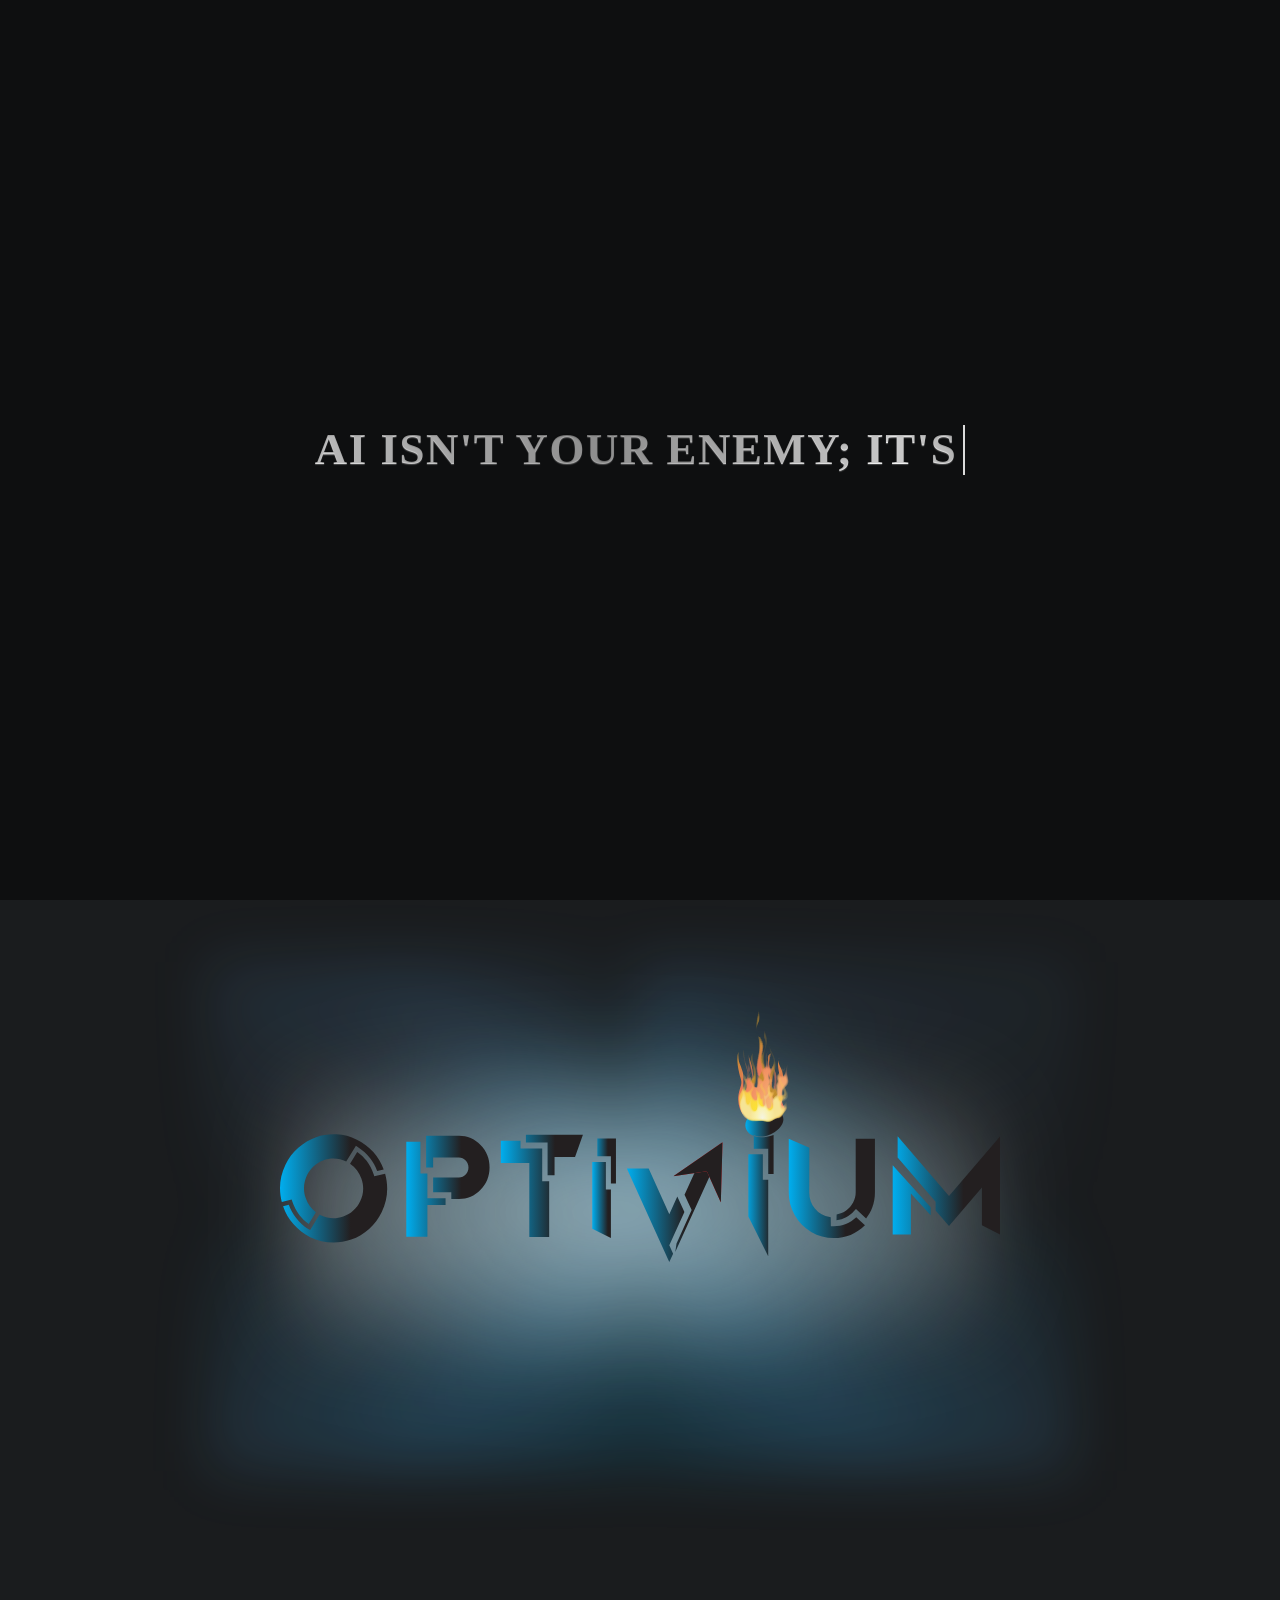
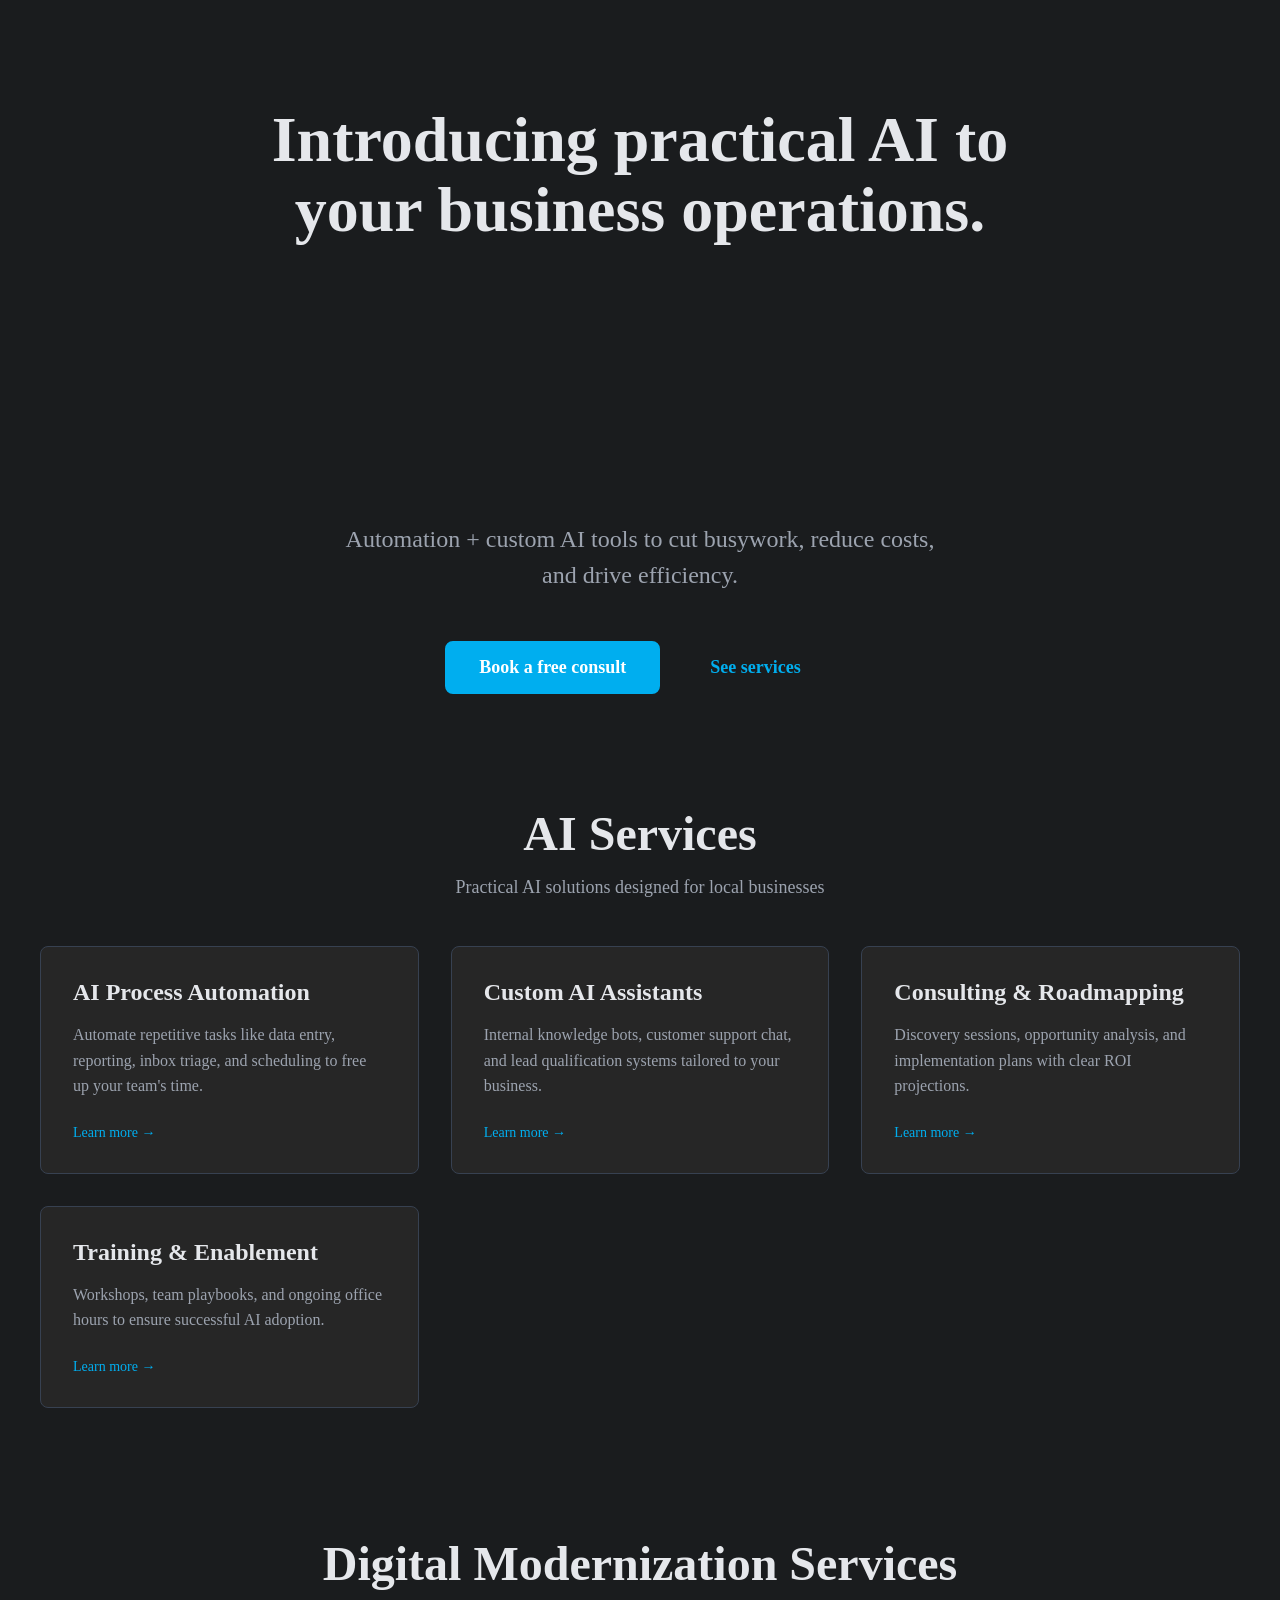
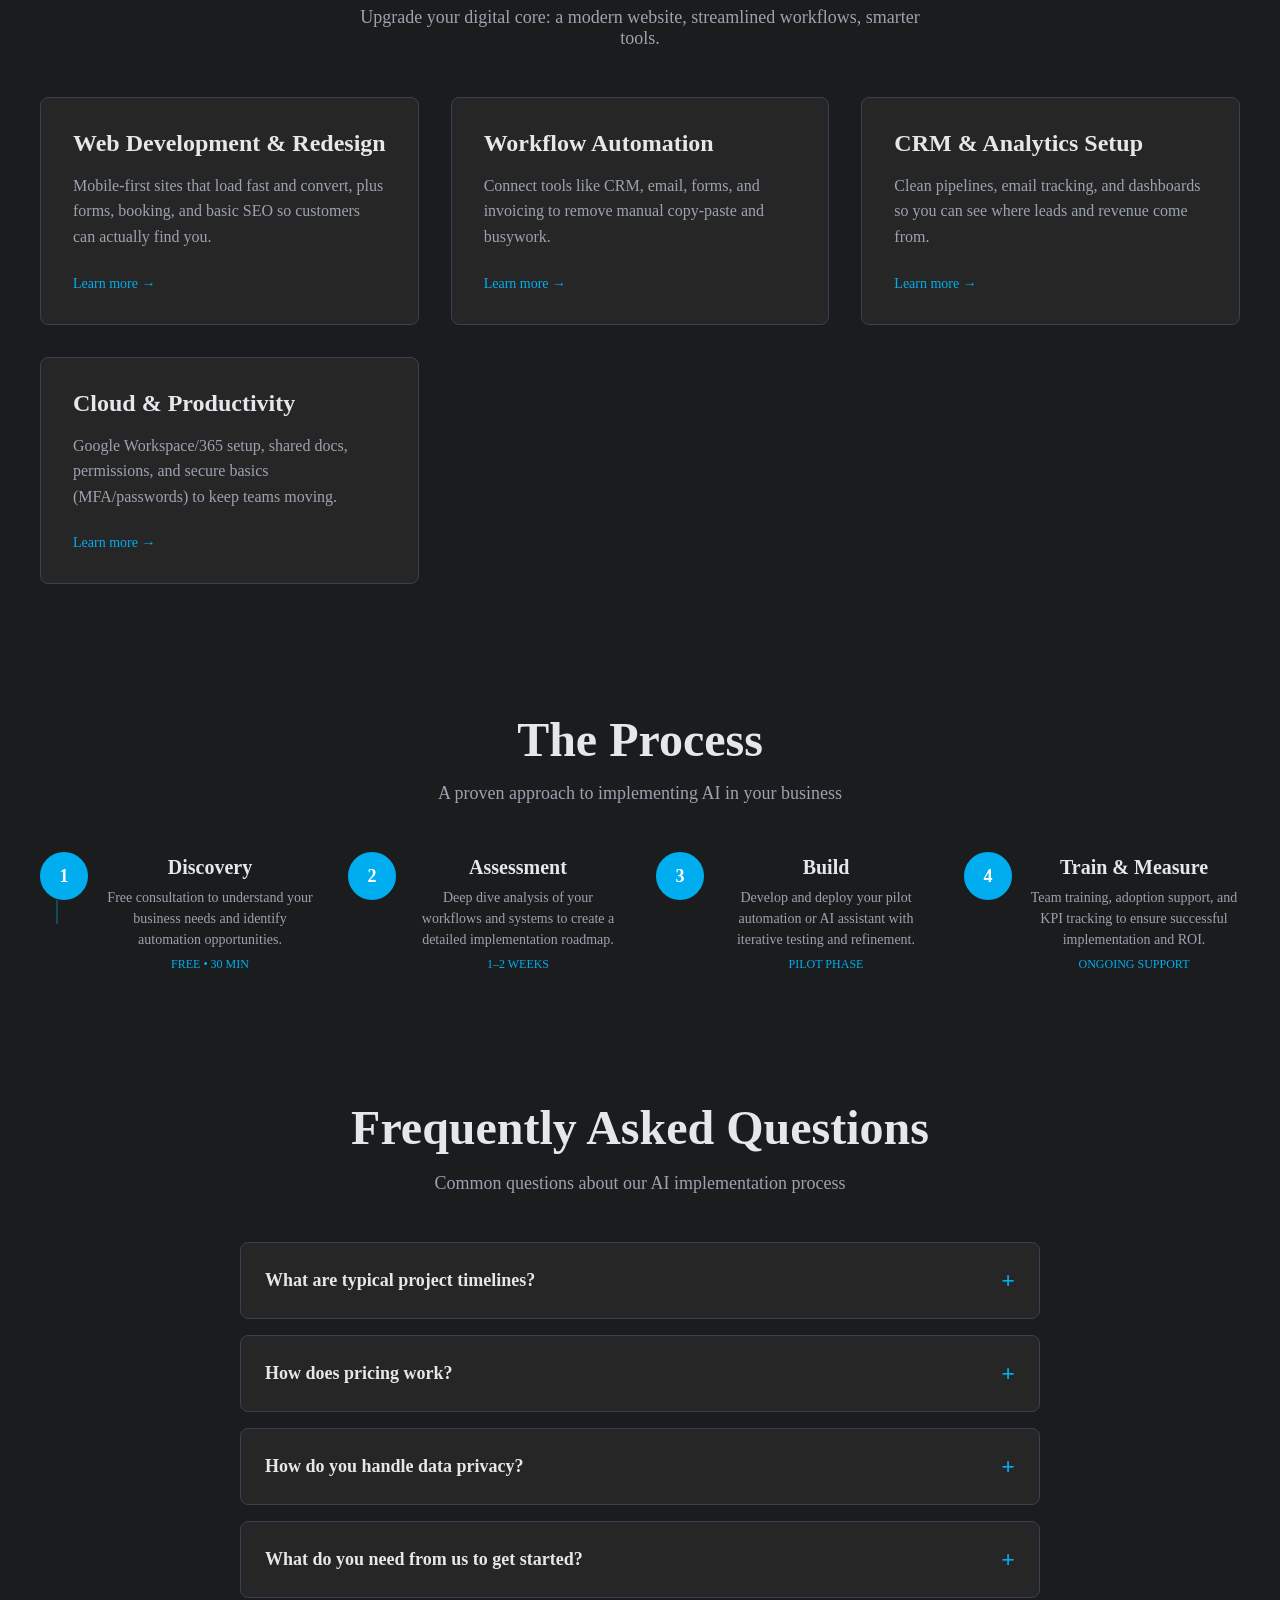
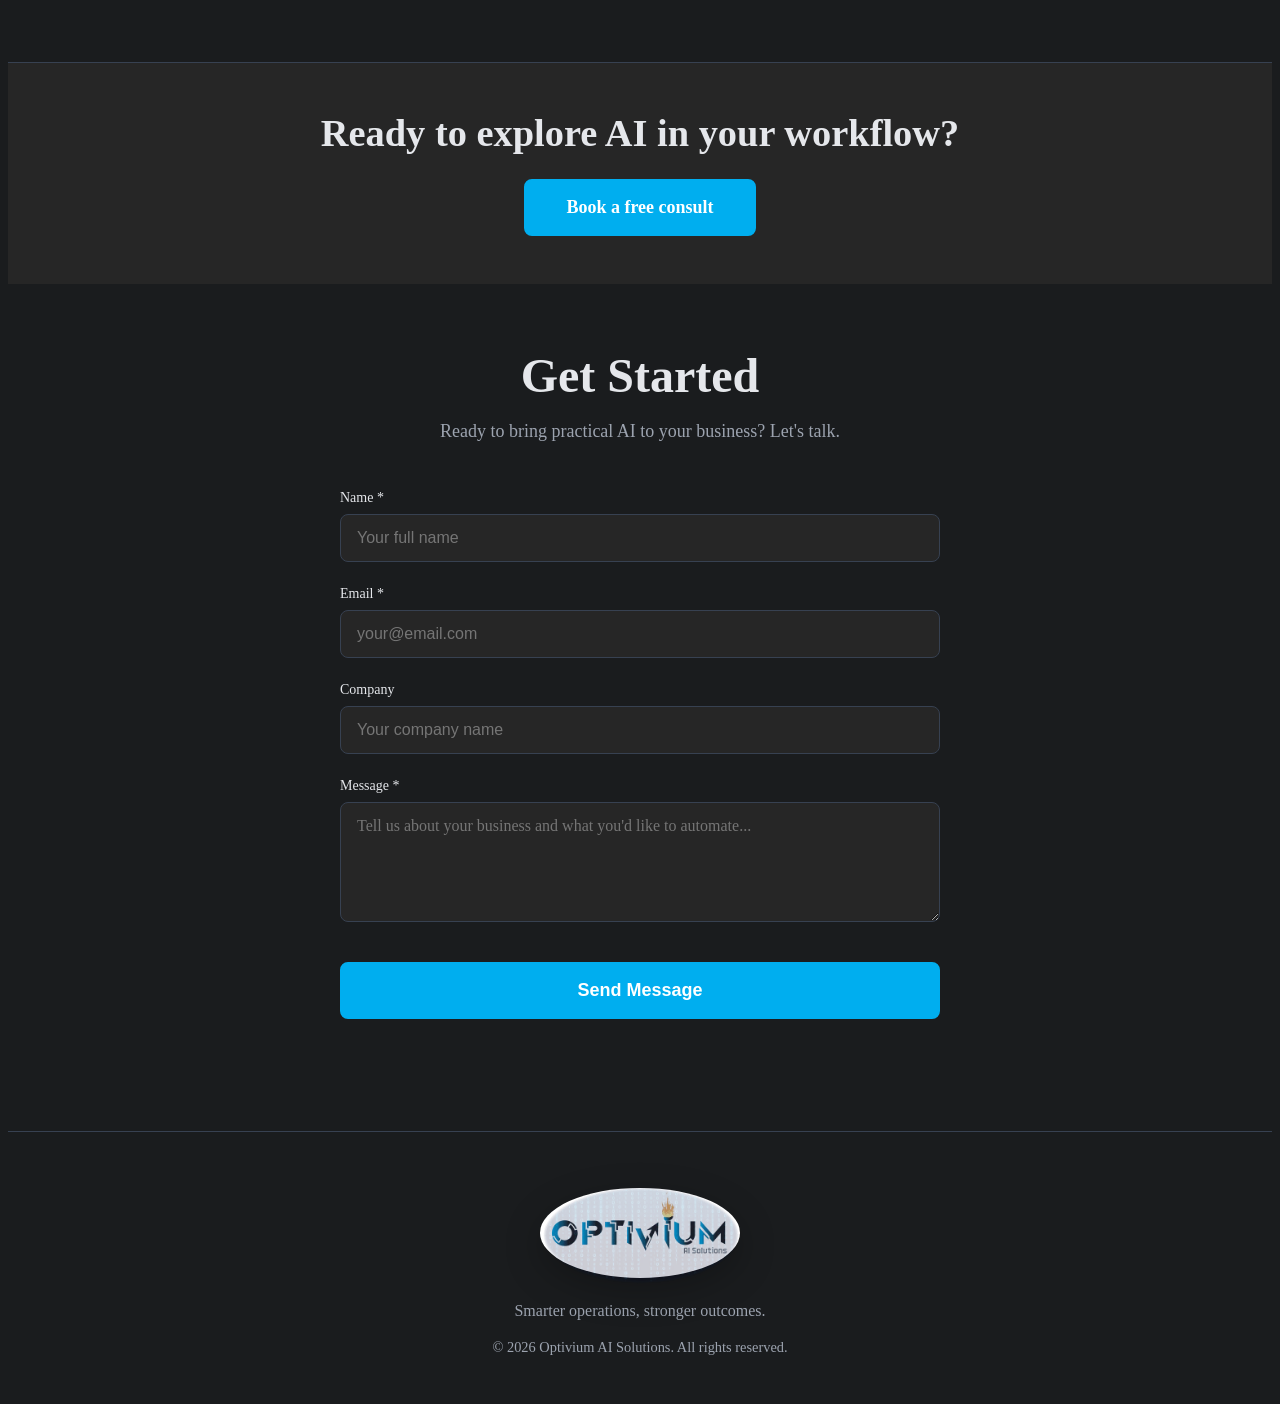
==== commit 89a81bbf: "updates" ====
--- a/index.html
+++ b/index.html
@@ -478,88 +478,98 @@
           </p>
         </header>
 
-        <form id="contact-form"
-              action="https://formsubmit.co/0403hughescaj@gmail.com"
-              method="POST"
-              style="display: flex; flex-direction: column; gap: 1.5rem;">
-          <!-- spam honeypot -->
-          <input type="text" name="_honey" style="display:none">
-
-          <!-- options -->
-          <input type="hidden" name="_subject" value="New message from Optivium site">
-          <input type="hidden" name="_captcha" value="false">
-
-          <div style="display: flex; flex-direction: column; gap: 0.5rem;">
-            <label for="name" style="font-weight: 500; color: #E5E7EB; font-size: 0.875rem;">
-              Name *
-            </label>
-            <input 
-              type="text" 
-              id="name" 
-              name="name" 
-              required
-              style="background-color: #262626; color: #E5E7EB; border: 1px solid #374151; border-radius: 8px; padding: 0.875rem 1rem; font-size: 1rem; transition: all 0.2s ease;"
-              onfocus="this.style.borderColor='var(--accent, #00aeef)'; this.style.boxShadow='0 0 0 2px rgba(0, 174, 239, 0.1)'; this.style.outline='2px solid var(--accent, #00aeef)'; this.style.outlineOffset='2px';"
-              onblur="this.style.borderColor='#374151'; this.style.boxShadow='none'; this.style.outline='none';"
-              placeholder="Your full name">
-          </div>
-
-          <div style="display: flex; flex-direction: column; gap: 0.5rem;">
-            <label for="email" style="font-weight: 500; color: #E5E7EB; font-size: 0.875rem;">
-              Email *
-            </label>
-            <input 
-              type="email" 
-              id="email" 
-              name="email" 
-              required
-              style="background-color: #262626; color: #E5E7EB; border: 1px solid #374151; border-radius: 8px; padding: 0.875rem 1rem; font-size: 1rem; transition: all 0.2s ease;"
-              onfocus="this.style.borderColor='var(--accent, #00aeef)'; this.style.boxShadow='0 0 0 2px rgba(0, 174, 239, 0.1)'; this.style.outline='2px solid var(--accent, #00aeef)'; this.style.outlineOffset='2px';"
-              onblur="this.style.borderColor='#374151'; this.style.boxShadow='none'; this.style.outline='none';"
-              placeholder="your@email.com">
-          </div>
-
-          <div style="display: flex; flex-direction: column; gap: 0.5rem;">
-            <label for="company" style="font-weight: 500; color: #E5E7EB; font-size: 0.875rem;">
-              Company
-            </label>
-            <input 
-              type="text" 
-              id="company" 
-              name="company"
-              style="background-color: #262626; color: #E5E7EB; border: 1px solid #374151; border-radius: 8px; padding: 0.875rem 1rem; font-size: 1rem; transition: all 0.2s ease;"
-              onfocus="this.style.borderColor='var(--accent, #00aeef)'; this.style.boxShadow='0 0 0 2px rgba(0, 174, 239, 0.1)'; this.style.outline='2px solid var(--accent, #00aeef)'; this.style.outlineOffset='2px';"
-              onblur="this.style.borderColor='#374151'; this.style.boxShadow='none'; this.style.outline='none';"
-              placeholder="Your company name">
-          </div>
-
-          <div style="display: flex; flex-direction: column; gap: 0.5rem;">
-            <label for="message" style="font-weight: 500; color: #E5E7EB; font-size: 0.875rem;">
-              Message *
-            </label>
-            <textarea 
-              id="message" 
-              name="message" 
-              required
-              rows="5"
-              style="background-color: #262626; color: #E5E7EB; border: 1px solid #374151; border-radius: 8px; padding: 0.875rem 1rem; font-size: 1rem; transition: all 0.2s ease; resize: vertical; font-family: inherit;"
-              onfocus="this.style.borderColor='var(--accent, #00aeef)'; this.style.boxShadow='0 0 0 2px rgba(0, 174, 239, 0.1)'; this.style.outline='2px solid var(--accent, #00aeef)'; this.style.outlineOffset='2px';"
-              onblur="this.style.borderColor='#374151'; this.style.boxShadow='none'; this.style.outline='none';"
-              placeholder="Tell us about your business and what you'd like to automate..."></textarea>
-          </div>
-
-          <button 
-            type="submit"
-            style="background-color: var(--accent, #00aeef); color: white; border: 2px solid var(--accent, #00aeef); border-radius: 8px; padding: 1rem 2rem; font-size: 1.125rem; font-weight: 600; cursor: pointer; transition: all 0.2s ease; margin-top: 1rem;"
-            onmouseover="this.style.backgroundColor='#0099d4'; this.style.borderColor='#0099d4'; this.style.transform='translateY(-1px)';"
-            onmouseout="this.style.backgroundColor='var(--accent, #00aeef)'; this.style.borderColor='var(--accent, #00aeef)'; this.style.transform='translateY(0)';"
-            onfocus="this.style.outline='2px solid var(--accent, #00aeef)'; this.style.outlineOffset='4px';"
-            onblur="this.style.outline='none';">
-            Send Message
-          </button>
-
-          <p id="form-status" style="color:#9CA3AF; margin-top:.5rem;" role="status" aria-live="polite"></p>
-        </form>
+        <form
+  id="contact-form"
+  action="https://formsubmit.co/0403hughescaj@gmail.com"
+  method="POST"
+  style="display:flex; flex-direction:column; gap:1.5rem;"
+  onsubmit="this.querySelector('button[type=submit]').disabled=true; this.querySelector('button[type=submit]').textContent='Sending…';"
+>
+  <!-- spam honeypot -->
+  <input type="text" name="_honey" style="display:none">
+
+  <!-- FormSubmit options -->
+  <input type="hidden" name="_subject" value="New message from Optivium site">
+  <input type="hidden" name="_captcha" value="false">
+  <input type="hidden" name="_template" value="table">
+  <input type="hidden" name="_next" value="https://optiviumai.com/thanks.html">
+
+  <div style="display:flex; flex-direction:column; gap:.5rem;">
+    <label for="name" style="font-weight:500; color:#E5E7EB; font-size:.875rem;">Name *</label>
+    <input
+      type="text"
+      id="name"
+      name="name"
+      required
+      minlength="2"
+      autocomplete="name"
+      style="background-color:#262626; color:#E5E7EB; border:1px solid #374151; border-radius:8px; padding:.875rem 1rem; font-size:1rem; transition:all .2s ease;"
+      onfocus="this.style.borderColor='var(--accent, #00aeef)'; this.style.boxShadow='0 0 0 2px rgba(0, 174, 239, 0.1)'; this.style.outline='2px solid var(--accent, #00aeef)'; this.style.outlineOffset='2px';"
+      onblur="this.style.borderColor='#374151'; this.style.boxShadow='none'; this.style.outline='none';"
+      placeholder="Your full name"
+    >
+  </div>
+
+  <div style="display:flex; flex-direction:column; gap:.5rem;">
+    <label for="email" style="font-weight:500; color:#E5E7EB; font-size:.875rem;">Email *</label>
+    <input
+      type="email"
+      id="email"
+      name="email"
+      required
+      autocomplete="email"
+      inputmode="email"
+      style="background-color:#262626; color:#E5E7EB; border:1px solid #374151; border-radius:8px; padding:.875rem 1rem; font-size:1rem; transition:all .2s ease;"
+      onfocus="this.style.borderColor='var(--accent, #00aeef)'; this.style.boxShadow='0 0 0 2px rgba(0, 174, 239, 0.1)'; this.style.outline='2px solid var(--accent, #00aeef)'; this.style.outlineOffset='2px';"
+      onblur="this.style.borderColor='#374151'; this.style.boxShadow='none'; this.style.outline='none';"
+      placeholder="your@email.com"
+    >
+  </div>
+
+  <div style="display:flex; flex-direction:column; gap:.5rem;">
+    <label for="company" style="font-weight:500; color:#E5E7EB; font-size:.875rem;">Company</label>
+    <input
+      type="text"
+      id="company"
+      name="company"
+      autocomplete="organization"
+      style="background-color:#262626; color:#E5E7EB; border:1px solid #374151; border-radius:8px; padding:.875rem 1rem; font-size:1rem; transition:all .2s ease;"
+      onfocus="this.style.borderColor='var(--accent, #00aeef)'; this.style.boxShadow='0 0 0 2px rgba(0, 174, 239, 0.1)'; this.style.outline='2px solid var(--accent, #00aeef)'; this.style.outlineOffset='2px';"
+      onblur="this.style.borderColor='#374151'; this.style.boxShadow='none'; this.style.outline='none';"
+      placeholder="Your company name"
+    >
+  </div>
+
+  <div style="display:flex; flex-direction:column; gap:.5rem;">
+    <label for="message" style="font-weight:500; color:#E5E7EB; font-size:.875rem;">Message *</label>
+    <textarea
+      id="message"
+      name="message"
+      required
+      minlength="10"
+      rows="5"
+      style="background-color:#262626; color:#E5E7EB; border:1px solid #374151; border-radius:8px; padding:.875rem 1rem; font-size:1rem; transition:all .2s ease; resize:vertical; font-family:inherit;"
+      onfocus="this.style.borderColor='var(--accent, #00aeef)'; this.style.boxShadow='0 0 0 2px rgba(0, 174, 239, 0.1)'; this.style.outline='2px solid var(--accent, #00aeef)'; this.style.outlineOffset='2px';"
+      onblur="this.style.borderColor='#374151'; this.style.boxShadow='none'; this.style.outline='none';"
+      placeholder="Tell us about your business and what you'd like to automate..."
+    ></textarea>
+  </div>
+
+  <button
+    type="submit"
+    style="background-color:var(--accent, #00aeef); color:#fff; border:2px solid var(--accent, #00aeef); border-radius:8px; padding:1rem 2rem; font-size:1.125rem; font-weight:600; cursor:pointer; transition:all .2s ease; margin-top:1rem;"
+    onmouseover="this.style.backgroundColor='#0099d4'; this.style.borderColor='#0099d4'; this.style.transform='translateY(-1px)';"
+    onmouseout="this.style.backgroundColor='var(--accent, #00aeef)'; this.style.borderColor='var(--accent, #00aeef)'; this.style.transform='translateY(0)';"
+    onfocus="this.style.outline='2px solid var(--accent, #00aeef)'; this.style.outlineOffset='4px';"
+    onblur="this.style.outline='none';"
+  >
+    Send Message
+  </button>
+
+  <!-- This will be ignored on success because of redirect, but harmless -->
+  <p id="form-status" style="color:#9CA3AF; margin-top:.5rem;" role="status" aria-live="polite"></p>
+</form>
+
 
         <!--
         <div style="text-align: center; margin-top: 2rem; padding-top: 2rem; border-top: 1px solid #374151;">
@@ -609,32 +619,6 @@
   <script>
     document.getElementById('year').textContent = new Date().getFullYear();
   </script>
-
-  <!-- Contact form handler (kept) -->
-  <script>
-  document.addEventListener('DOMContentLoaded', () => {
-    const form = document.getElementById('contact-form');
-    const statusEl = document.getElementById('form-status');
-    if (!form || !statusEl) return; // guard
-
-    form.addEventListener('submit', async (e) => {
-      e.preventDefault();
-      statusEl.textContent = 'Sending...';
-      try {
-        const res = await fetch(form.action, {
-          method: 'POST',
-          body: new FormData(form),
-          headers: { 'Accept': 'application/json' }
-        });
-        if (res.ok) { statusEl.textContent = 'Message sent ✅'; form.reset(); }
-        else        { statusEl.textContent = 'Error—please try again.'; }
-      } catch {
-        statusEl.textContent = 'Network error—try again.';
-      }
-    });
-  });
-  </script>
-
 </body>
 </html>
 
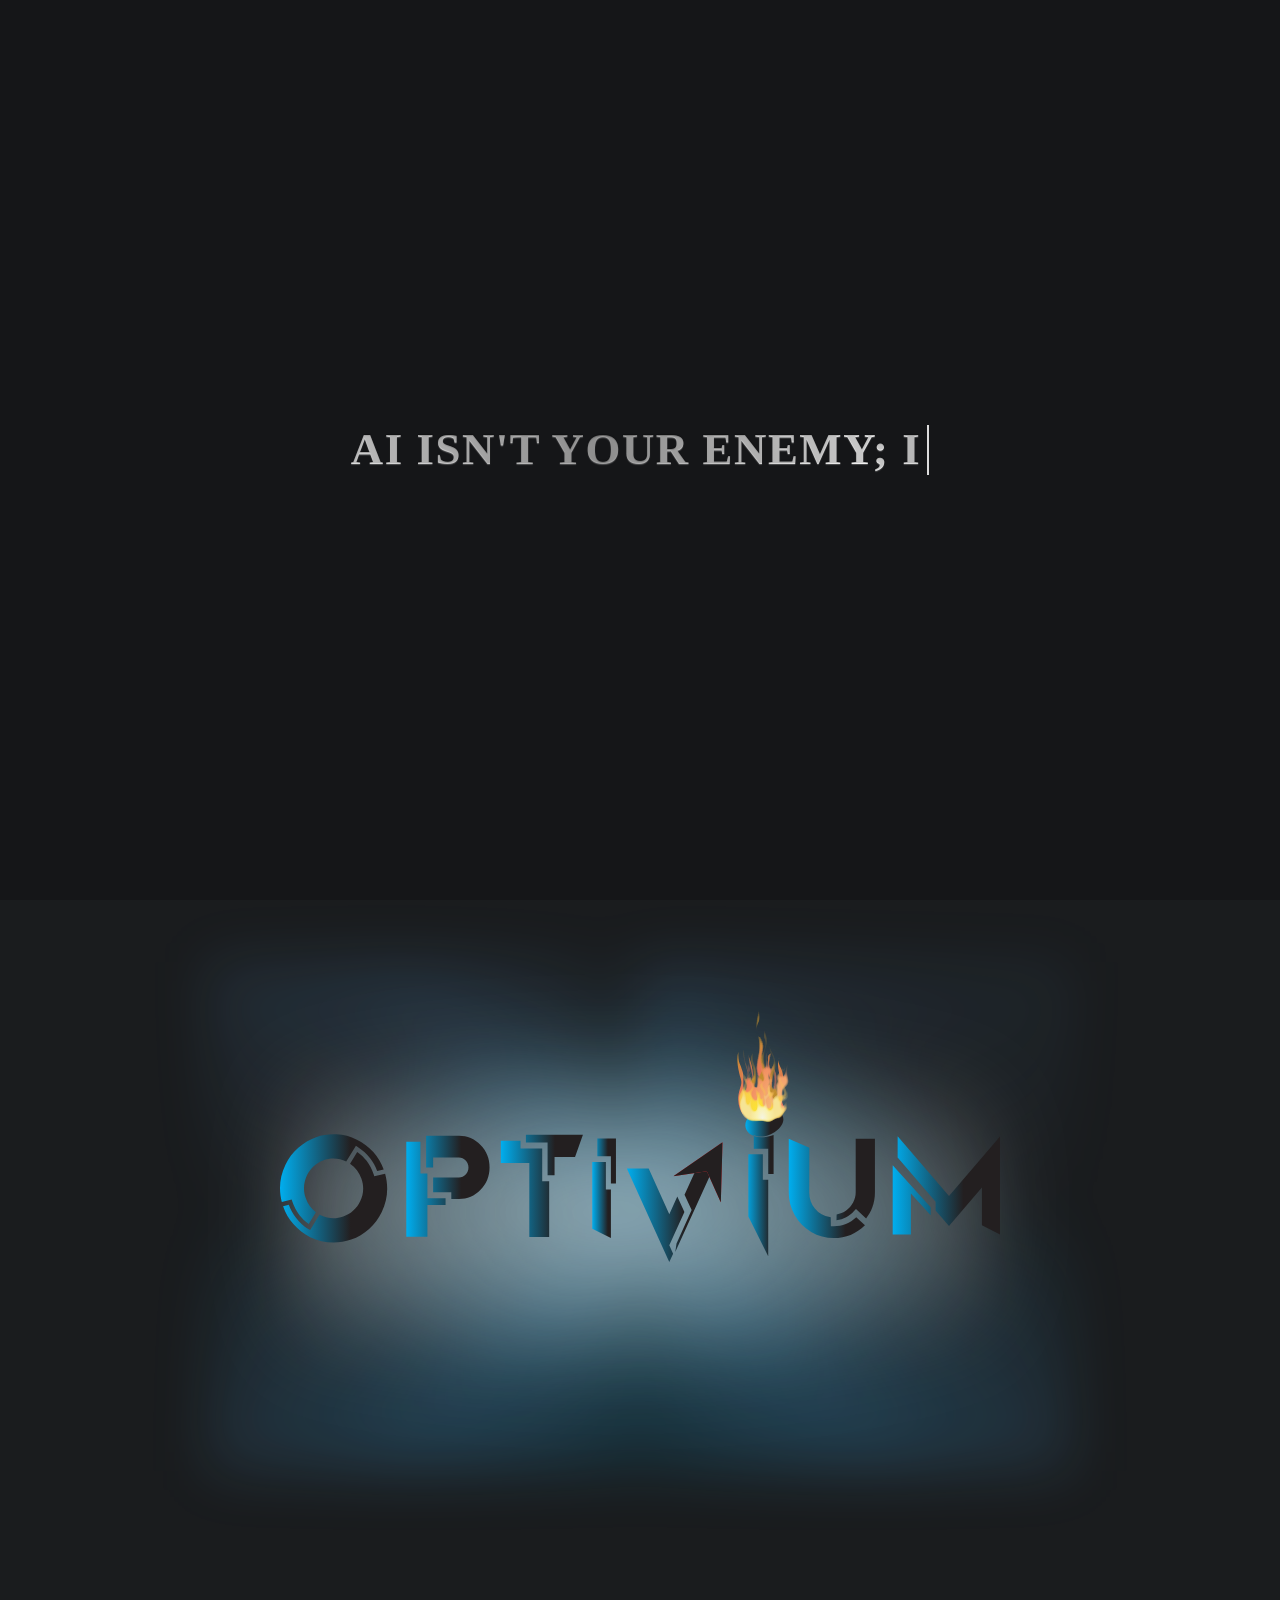
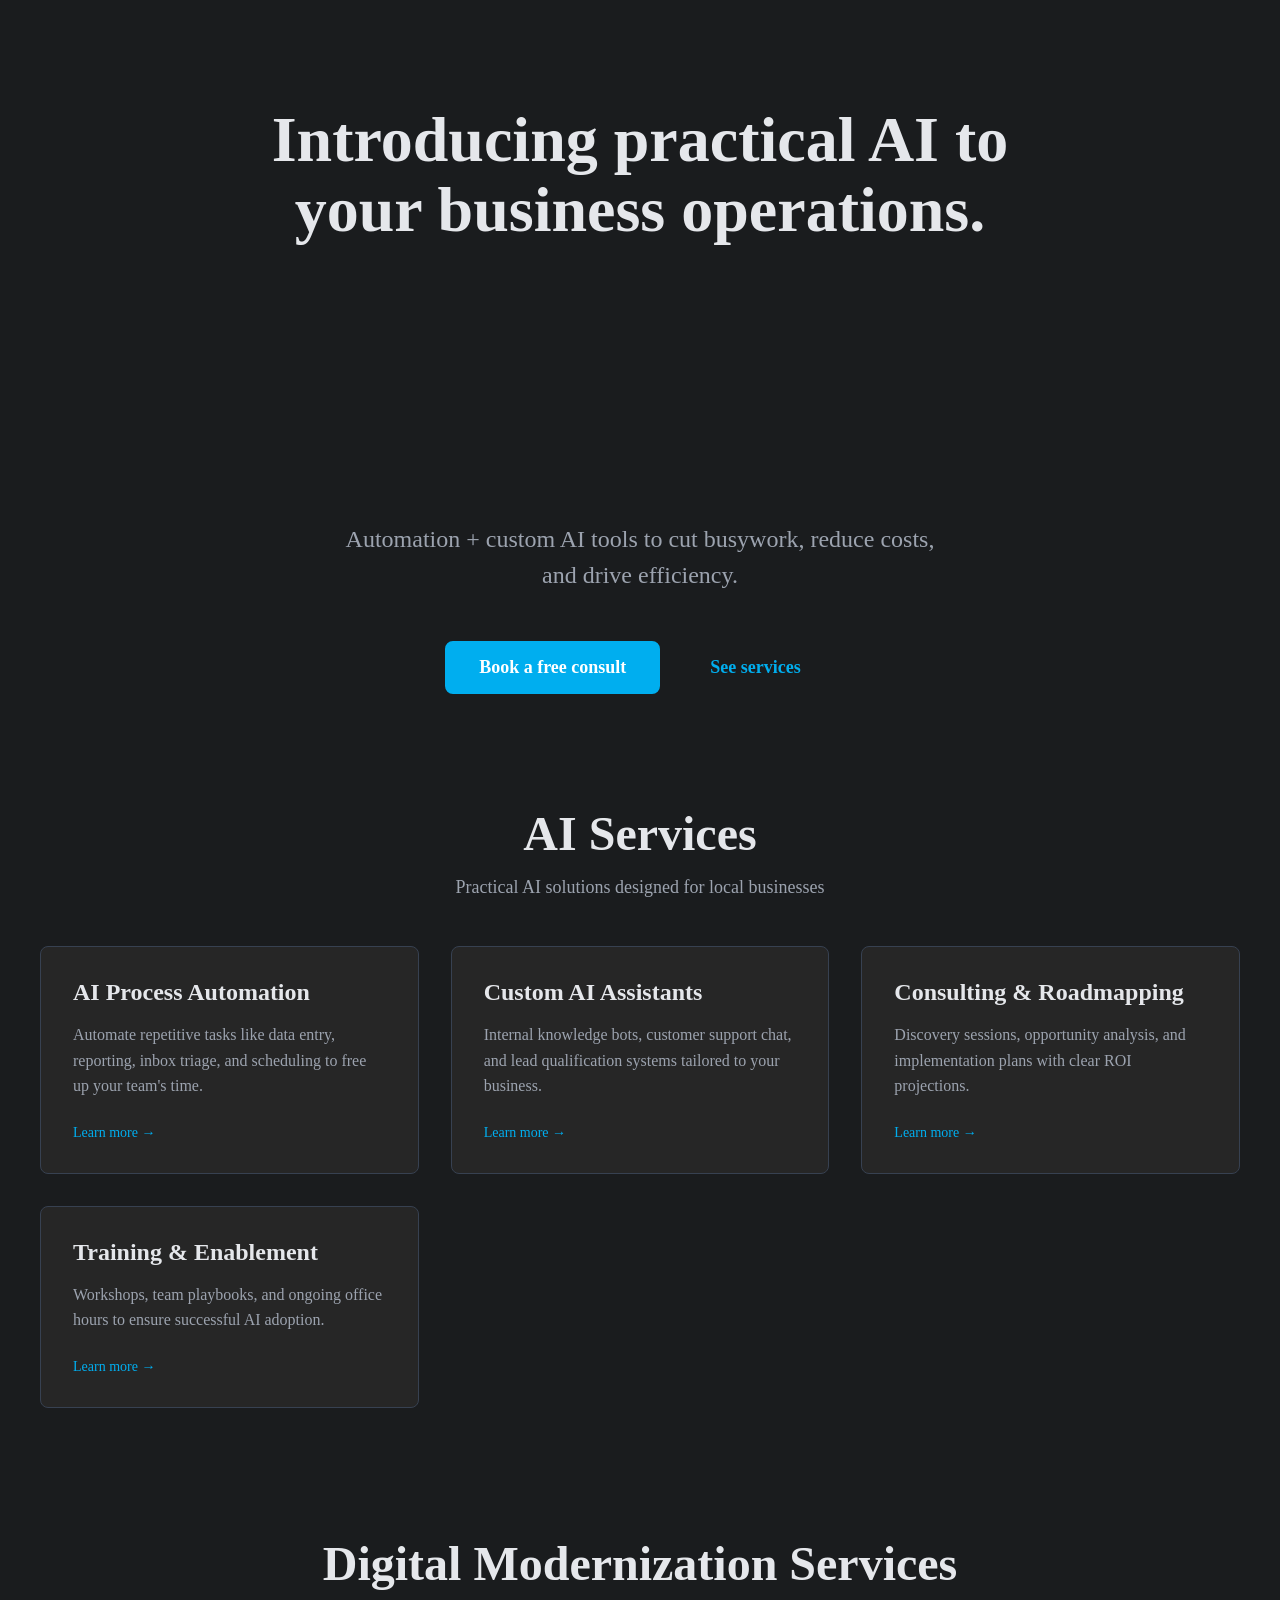
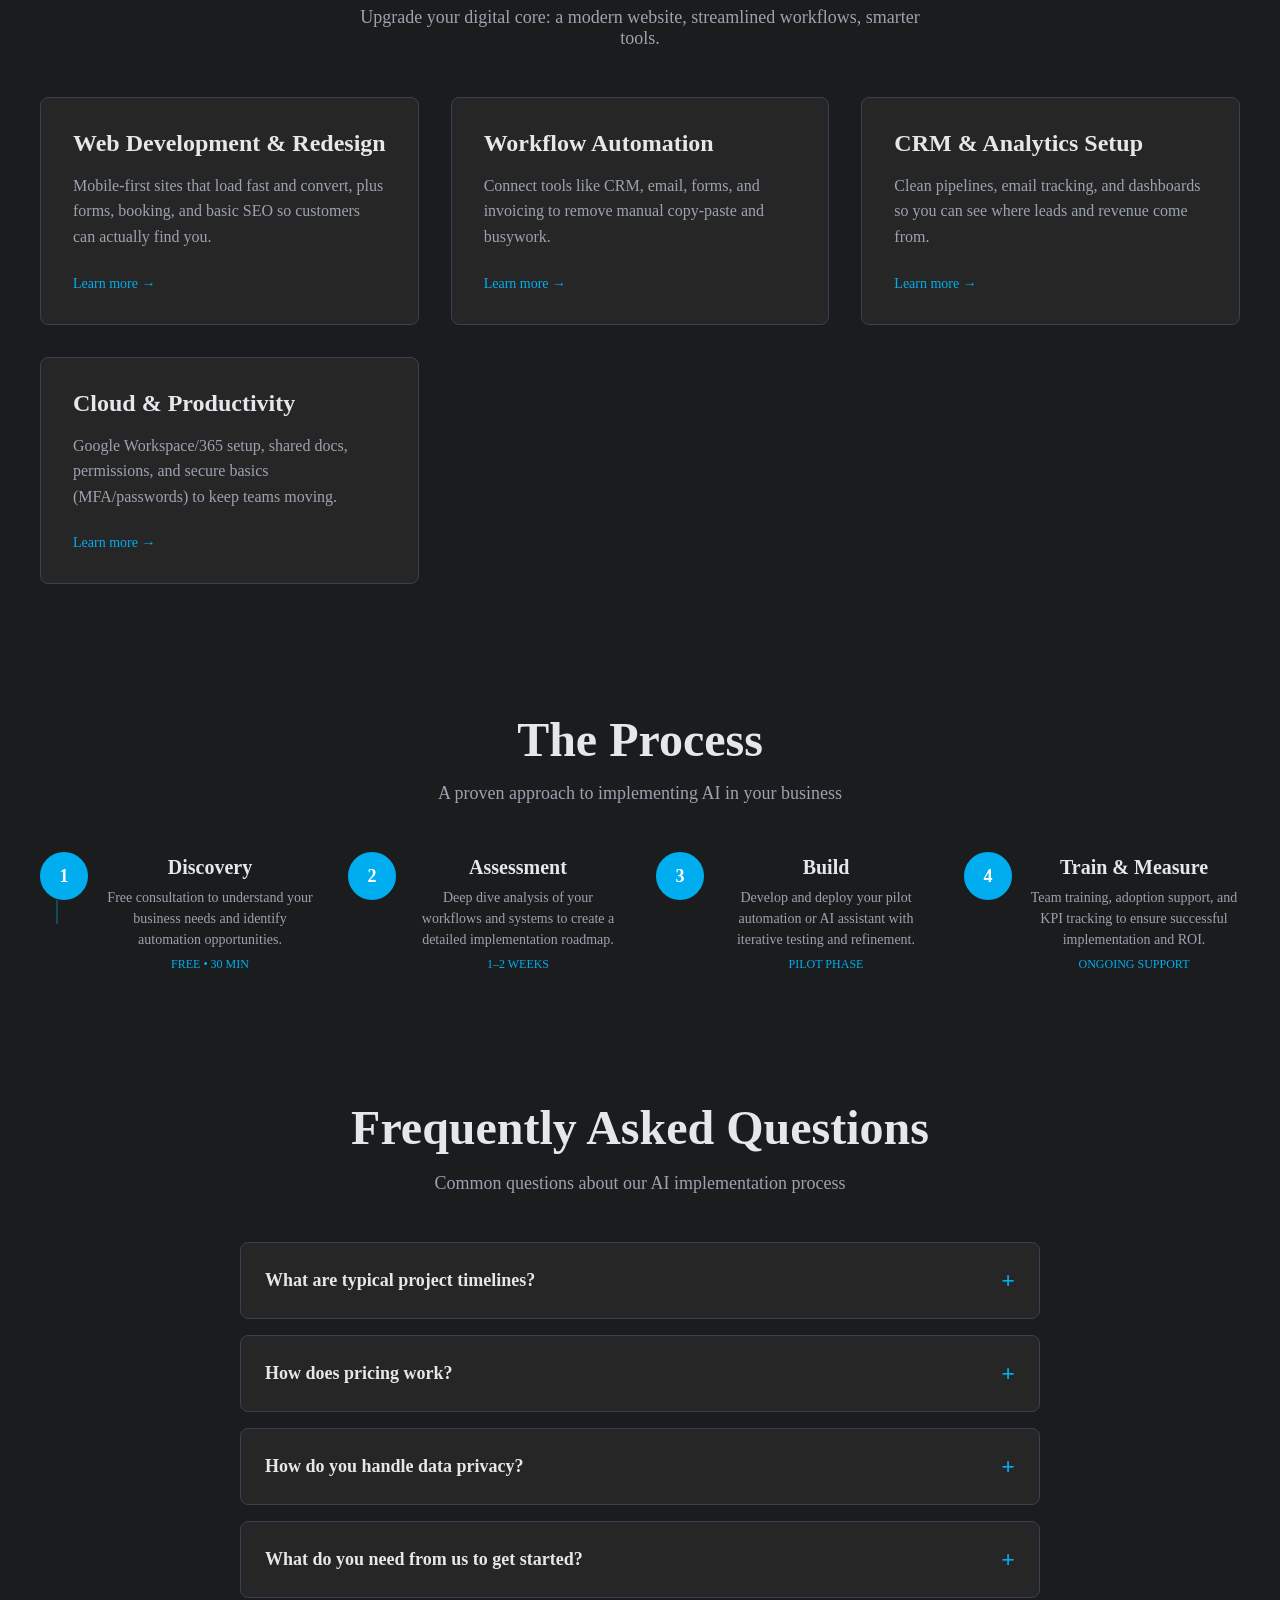
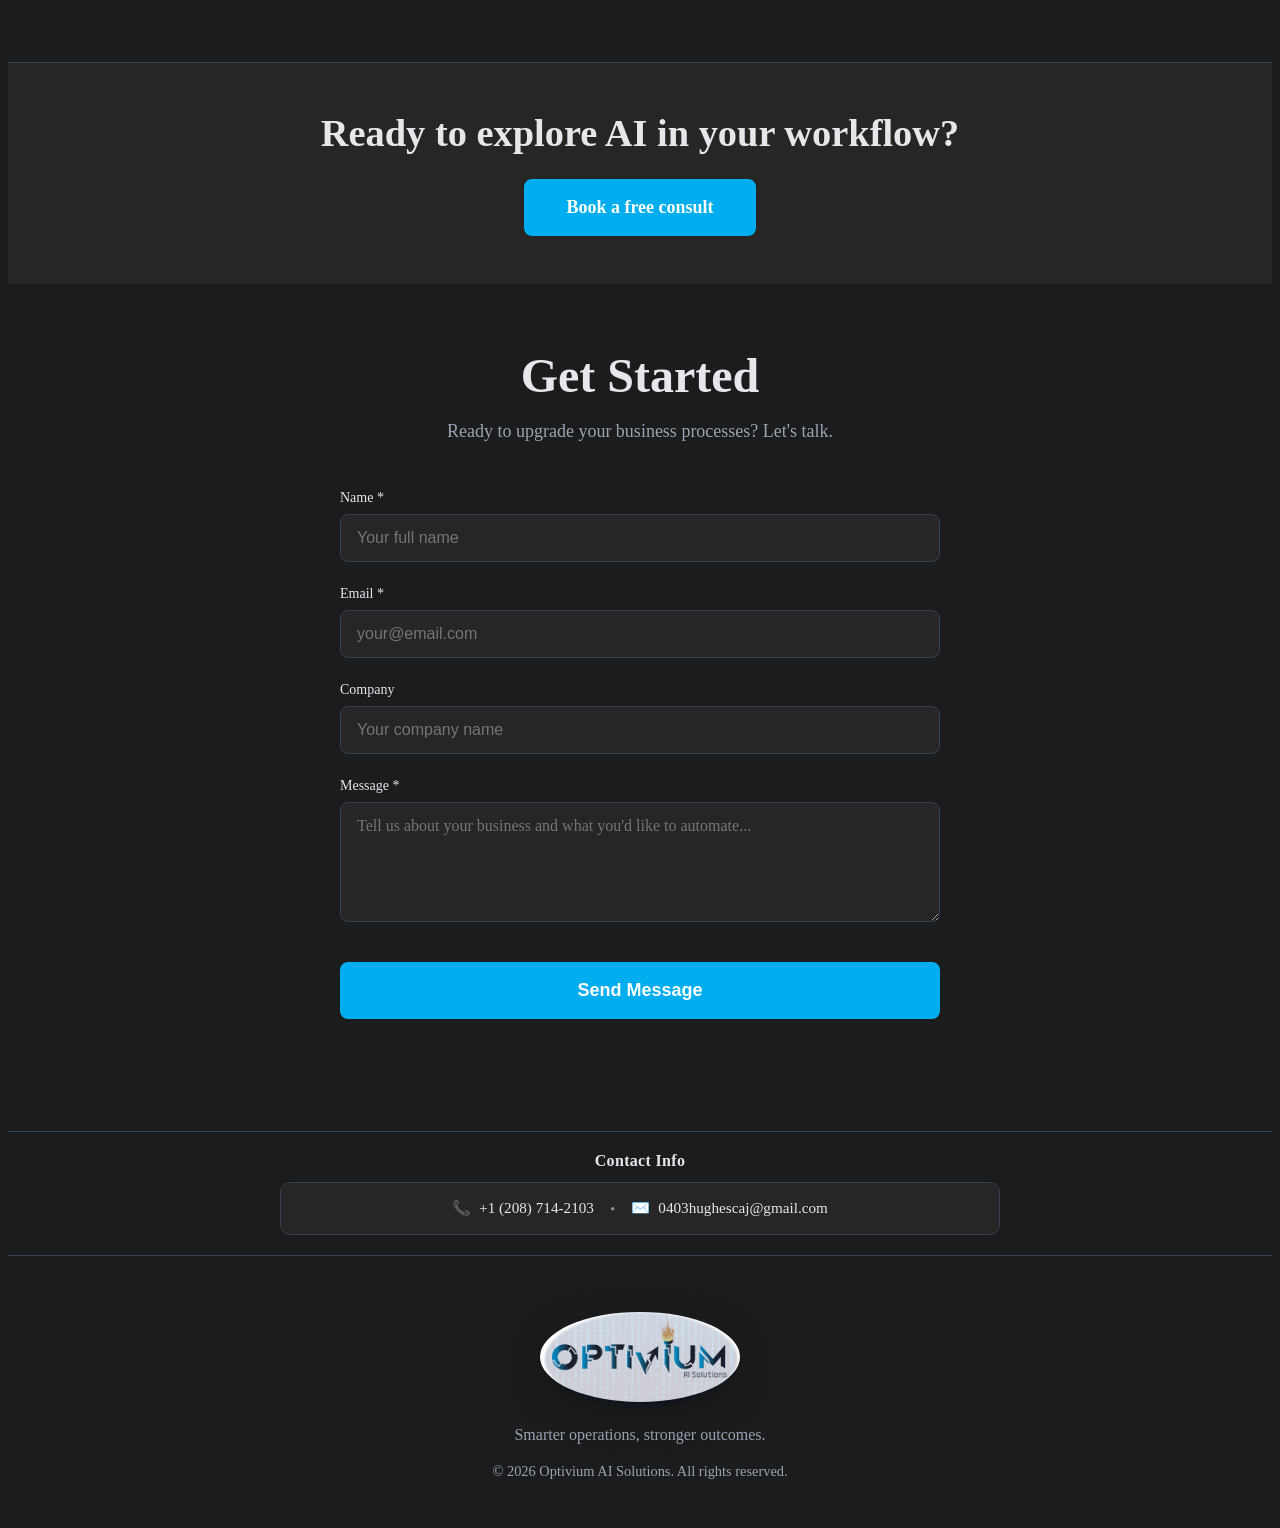
==== commit 9ab859ea: "Update index.html" ====
--- a/index.html
+++ b/index.html
@@ -474,7 +474,7 @@
             Get Started
           </h2>
           <p style="font-size: 1.125rem; color: #9CA3AF;">
-            Ready to bring practical AI to your business? Let's talk.
+            Ready to upgrade your business processes? Let's talk.
           </p>
         </header>
 
@@ -569,29 +569,50 @@
   <!-- This will be ignored on success because of redirect, but harmless -->
   <p id="form-status" style="color:#9CA3AF; margin-top:.5rem;" role="status" aria-live="polite"></p>
 </form>
-
-
-        <!--
-        <div style="text-align: center; margin-top: 2rem; padding-top: 2rem; border-top: 1px solid #374151;">
-          <p style="color: #9CA3AF; font-size: 0.875rem; margin: 0 0 1rem 0;">
-            Prefer to schedule a call?
-          </p>
-          <a href="#"
-             style="color: var(--accent, #00aeef); text-decoration: none; font-weight: 500; padding: 0.5rem 1rem; border: 1px solid var(--accent, #00aeef); border-radius: 6px; font-size: 0.875rem; transition: all 0.2s ease;"
-             onmouseover="this.style.backgroundColor='rgba(0, 174, 239, 0.1)'; this.style.textDecoration='none';"
-             onmouseout="this.style.backgroundColor='transparent'; this.style.textDecoration='none';"
-             onfocus="this.style.outline='2px solid var(--accent, #00aeef)'; this.style.outlineOffset='2px';"
-             onblur="this.style.outline='none';">
-            Book time directly
-          </a>
-        </div>
-        -->
+        
       </div>
     </section>
   </main>
 
   <!-- Binary rain (deferred so it doesn't block first paint) -->
   <script src="assets/js/binary-rain.js?v=typer5" defer></script>
+
+  <section id="contact-info"
+         aria-label="Contact information"
+         style="background-color:#1A1C1E; color:#E5E7EB; padding:1.25rem 1rem; border-top:1px solid #374151; scroll-margin-top:80px;">
+  <div style="max-width:720px; margin:0 auto; text-align:center;">
+    <h2 style="margin:0 0 .75rem 0; font-size:1rem; font-weight:700; color:#E5E7EB; letter-spacing:.02em;">
+      Contact Info
+    </h2>
+
+    <div style="background-color:#262626; border:1px solid #374151; border-radius:10px; padding:1rem;">
+      <ul style="display:flex; flex-wrap:wrap; align-items:center; justify-content:center; gap:.5rem 1rem; list-style:none; margin:0; padding:0; font-size:.95rem; color:#E5E7EB;">
+        <li>
+          <a href="tel:+12087142103"
+             style="display:inline-flex; align-items:center; gap:.5rem; color:#E5E7EB; text-decoration:none; border-bottom:1px dashed transparent;"
+             onmouseover="this.style.color='var(--accent, #00aeef)'; this.style.borderBottomColor='var(--accent, #00aeef)';"
+             onmouseout="this.style.color='#E5E7EB'; this.style.borderBottomColor='transparent';">
+            <span aria-hidden="true">📞</span>
+            <span>+1 (208) 714-2103</span>
+          </a>
+        </li>
+
+        <li aria-hidden="true" style="opacity:.5;">•</li>
+
+        <li>
+          <a href="mailto:0403hughescaj@gmail.com"
+             style="display:inline-flex; align-items:center; gap:.5rem; color:#E5E7EB; text-decoration:none; border-bottom:1px dashed transparent;"
+             onmouseover="this.style.color='var(--accent, #00aeef)'; this.style.borderBottomColor='var(--accent, #00aeef)';"
+             onmouseout="this.style.color='#E5E7EB'; this.style.borderBottomColor='transparent';">
+            <span aria-hidden="true">✉️</span>
+            <span>0403hughescaj@gmail.com</span>
+          </a>
+        </li>
+      </ul>
+    </div>
+  </div>
+</section>
+
 
   <!-- ===== Footer (classic styling) ===== -->
   <footer class="site-footer">
@@ -615,6 +636,9 @@
     </div>
   </footer>
 
+  <!-- Binary rain (deferred so it doesn't block first paint) -->
+  <script src="assets/js/binary-rain.js?v=typer6" defer></script>
+
   <!-- Year -->
   <script>
     document.getElementById('year').textContent = new Date().getFullYear();
@@ -622,3 +646,4 @@
 </body>
 </html>
 
+
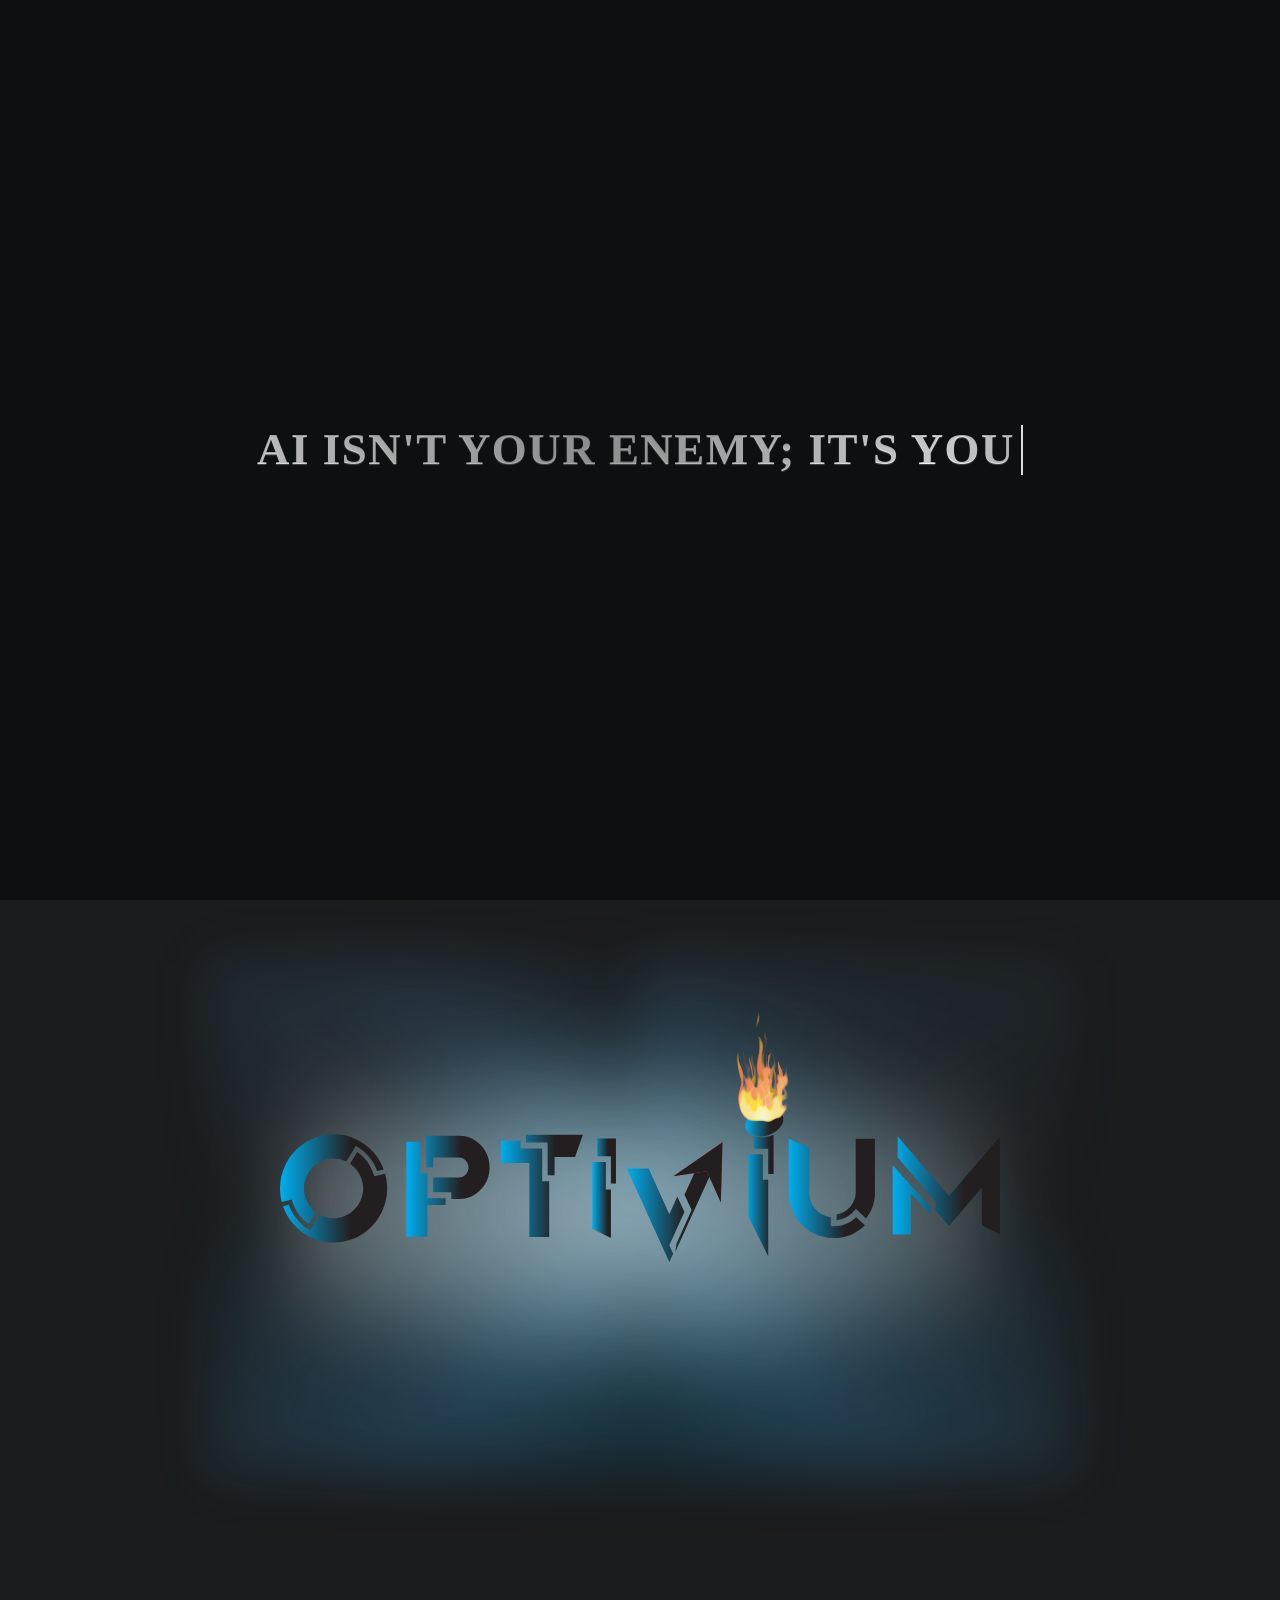
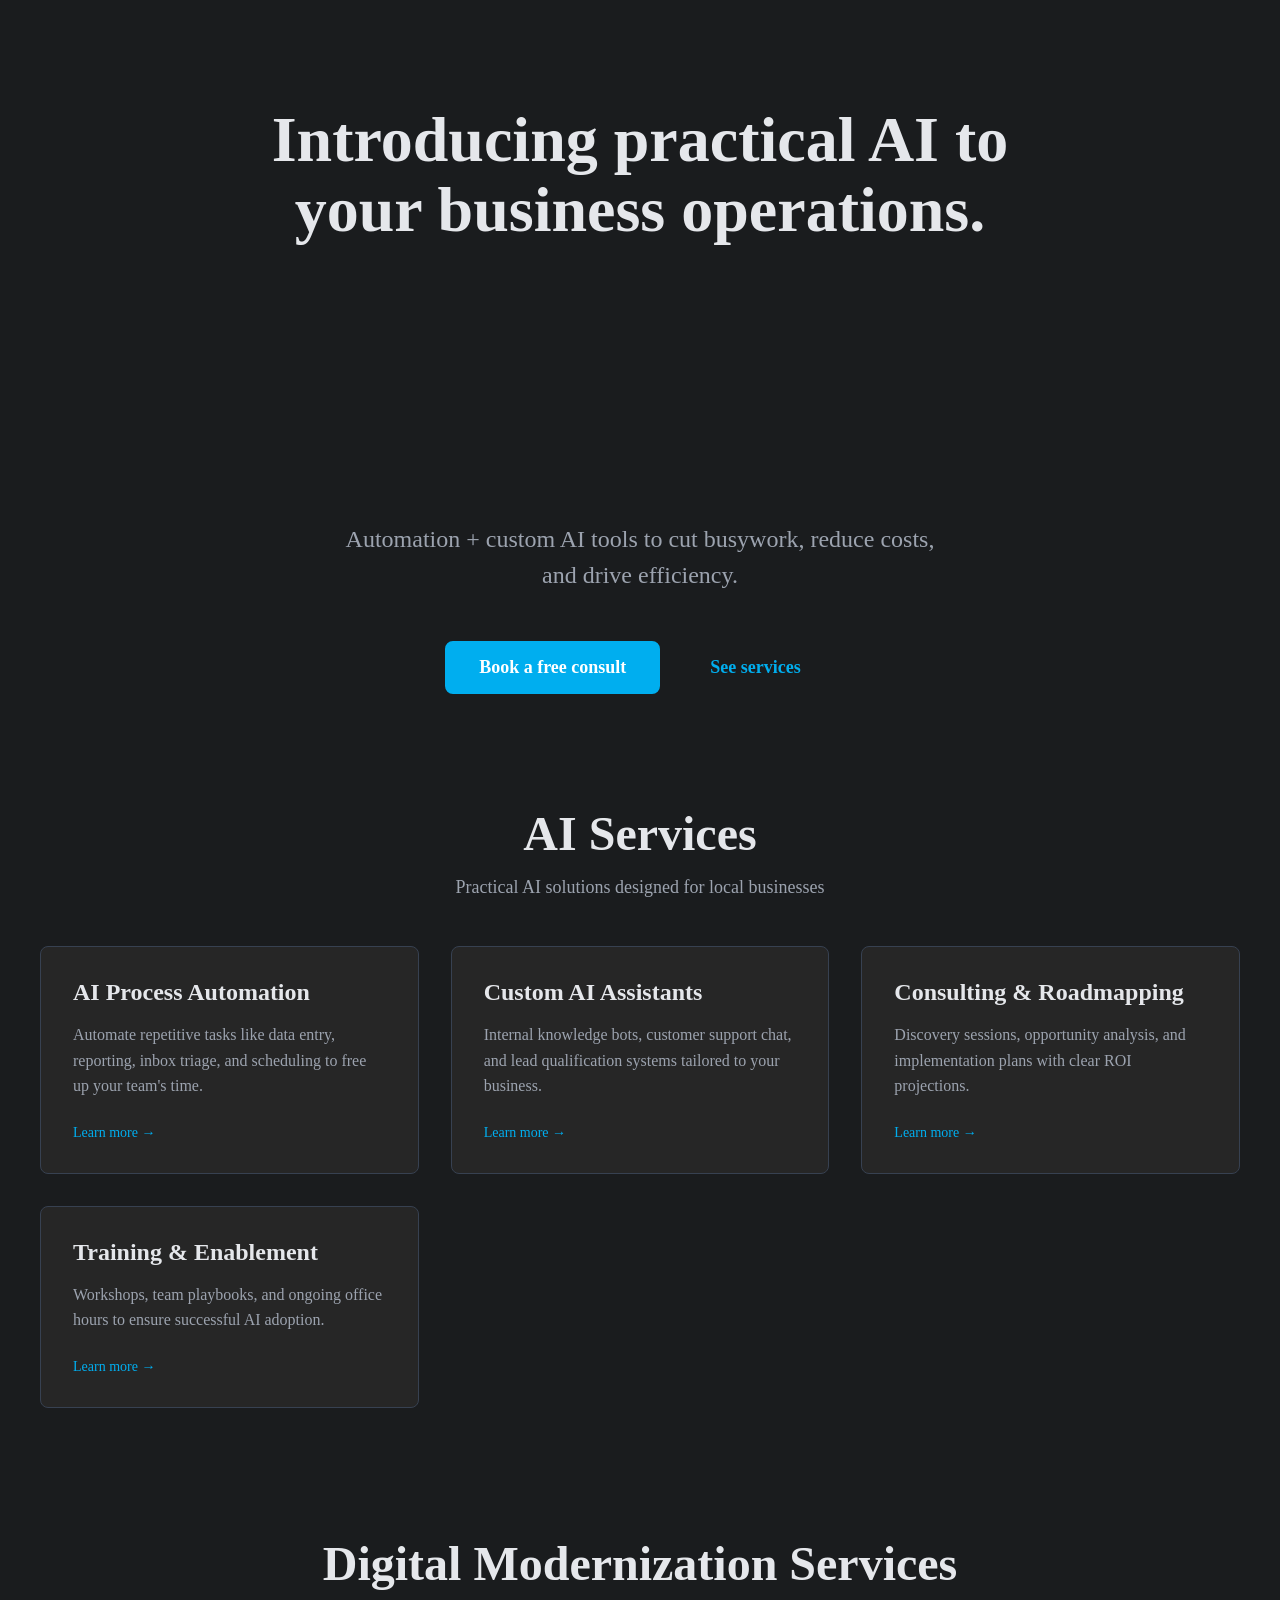
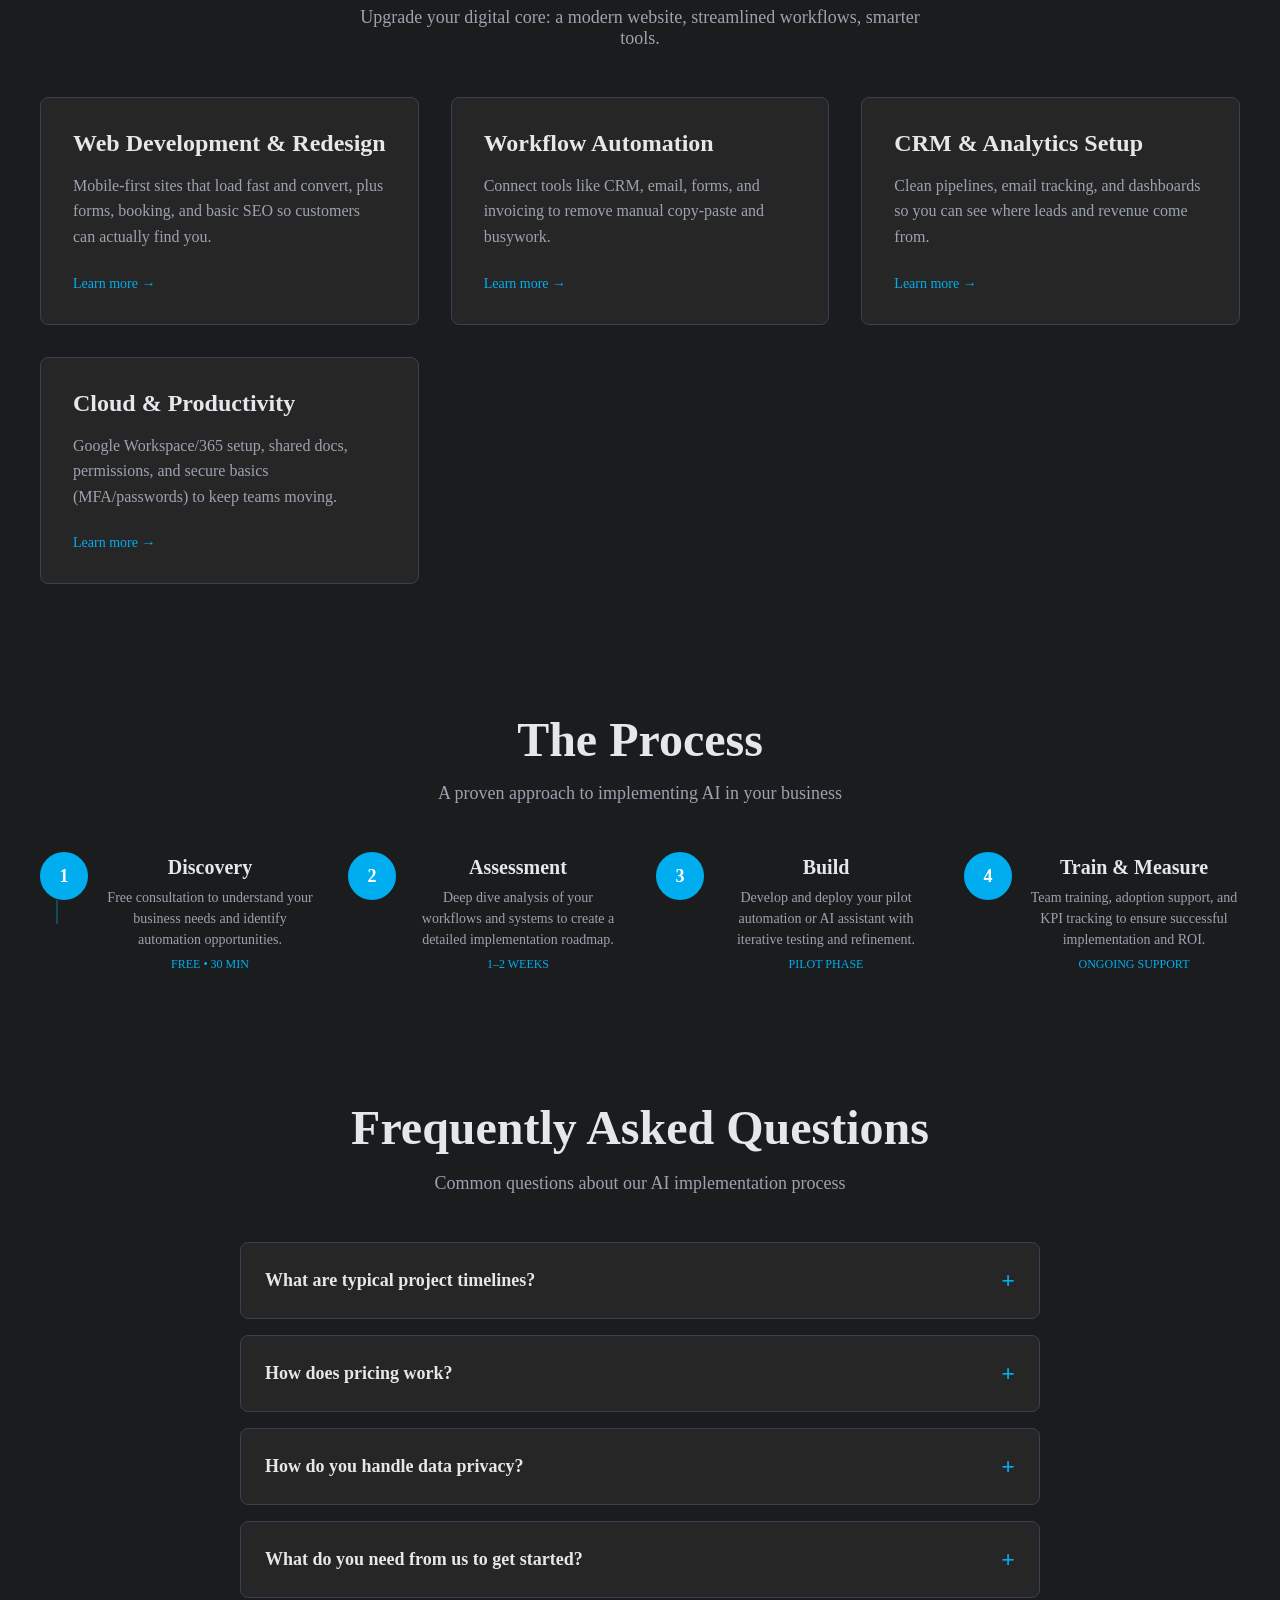
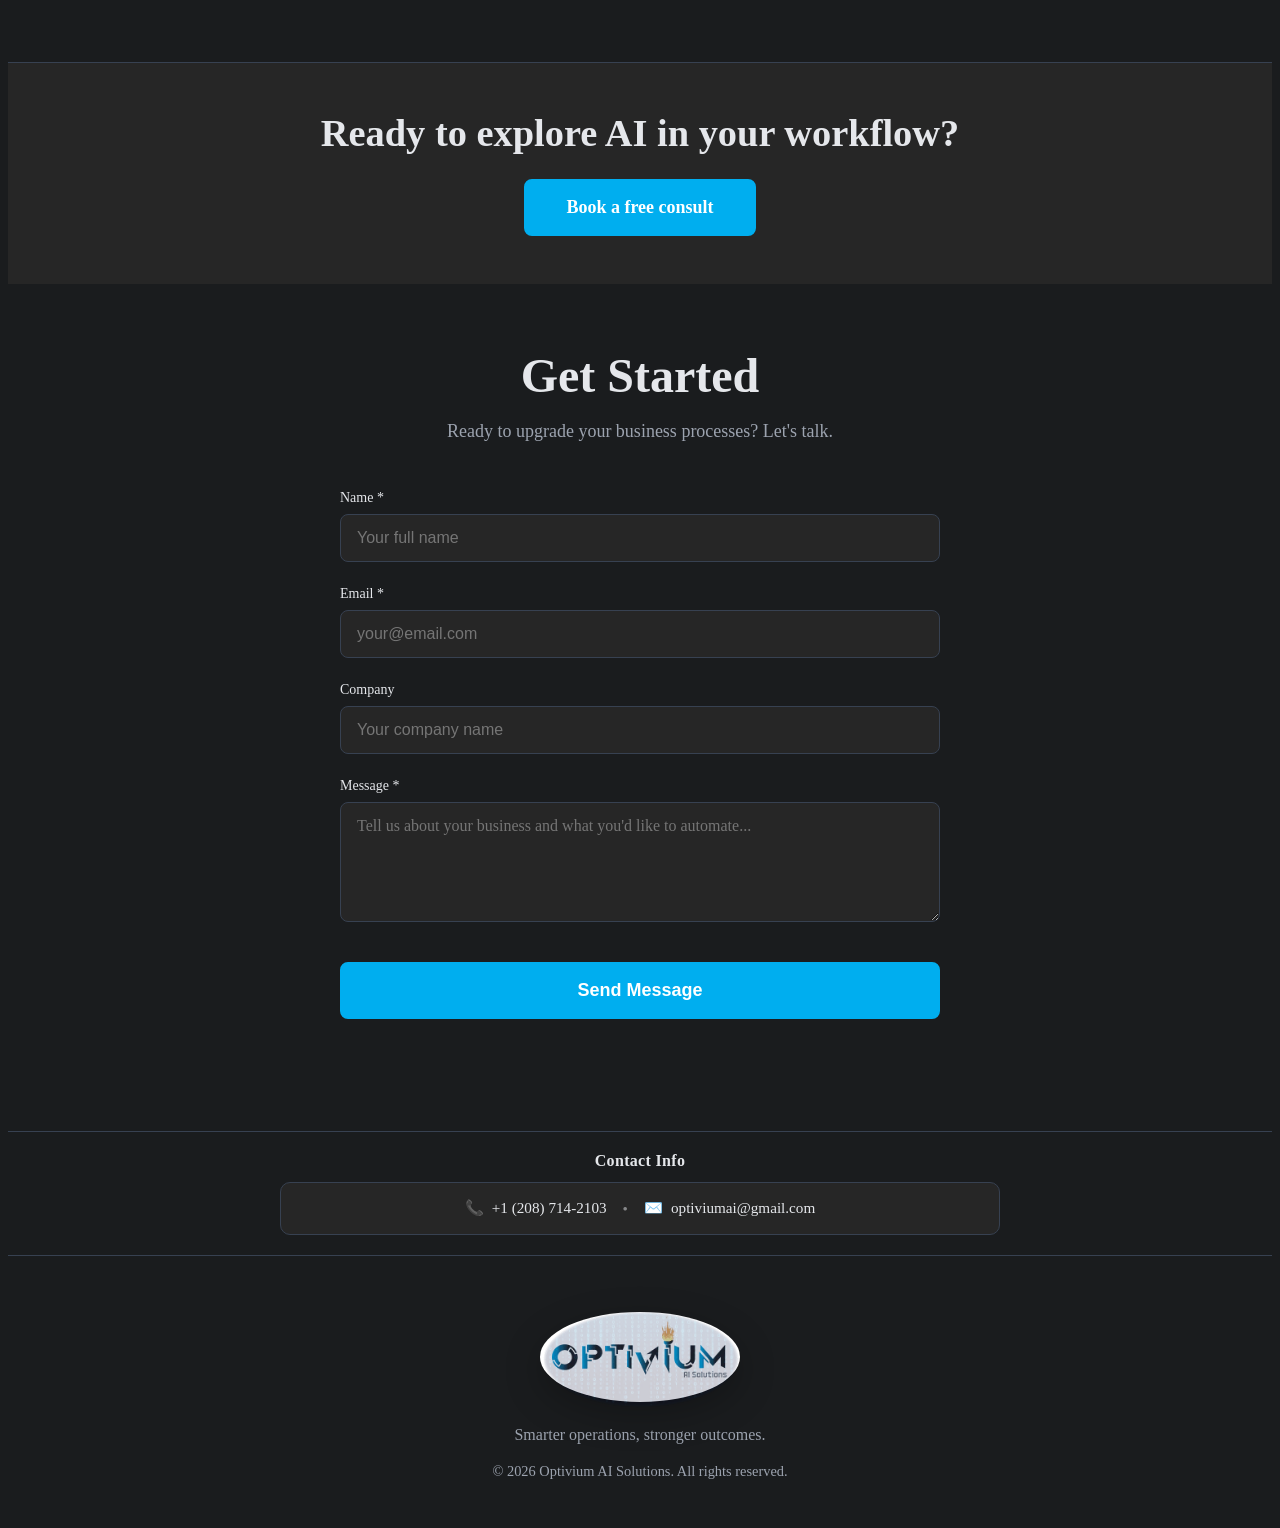
==== commit 4cdfe705: "Update index.html" ====
--- a/index.html
+++ b/index.html
@@ -600,12 +600,12 @@
         <li aria-hidden="true" style="opacity:.5;">•</li>
 
         <li>
-          <a href="mailto:0403hughescaj@gmail.com"
+          <a href="mailto:optiviumai@gmail.com"
              style="display:inline-flex; align-items:center; gap:.5rem; color:#E5E7EB; text-decoration:none; border-bottom:1px dashed transparent;"
              onmouseover="this.style.color='var(--accent, #00aeef)'; this.style.borderBottomColor='var(--accent, #00aeef)';"
              onmouseout="this.style.color='#E5E7EB'; this.style.borderBottomColor='transparent';">
             <span aria-hidden="true">✉️</span>
-            <span>0403hughescaj@gmail.com</span>
+            <span>optiviumai@gmail.com</span>
           </a>
         </li>
       </ul>
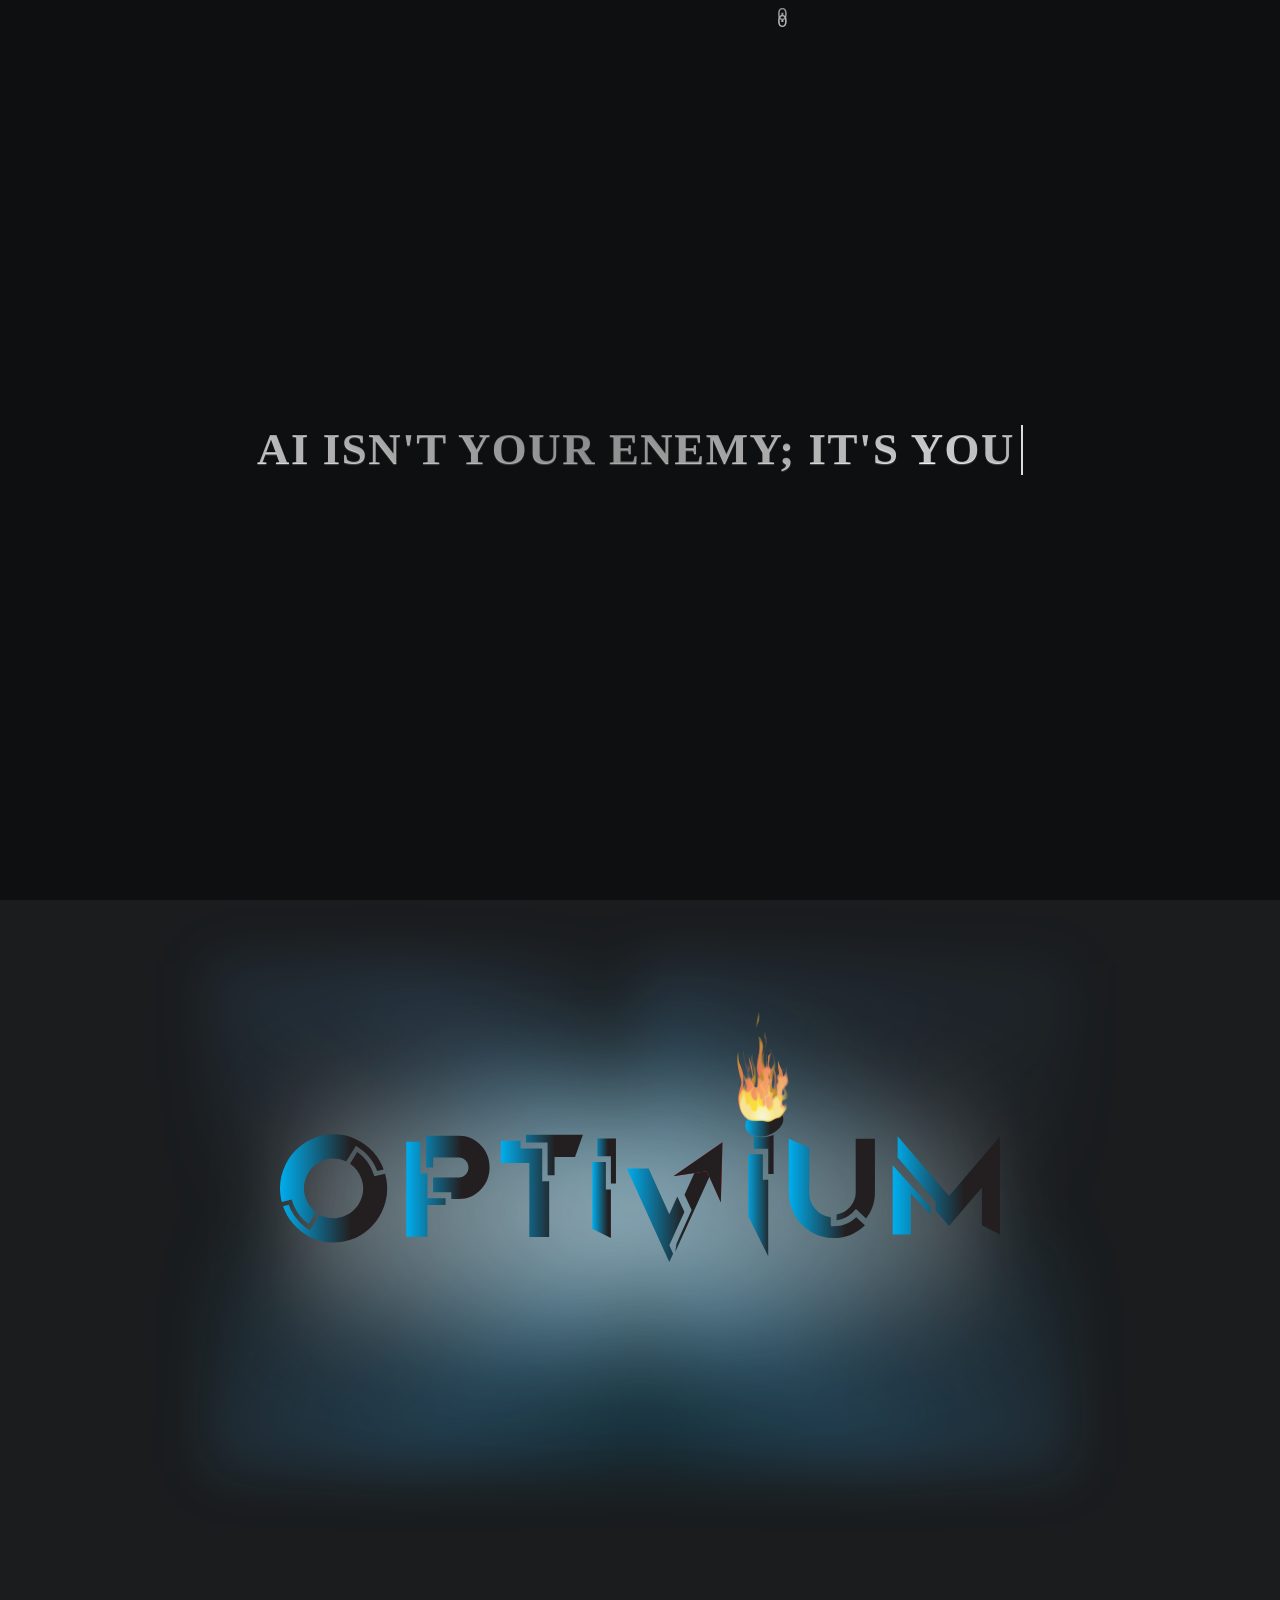
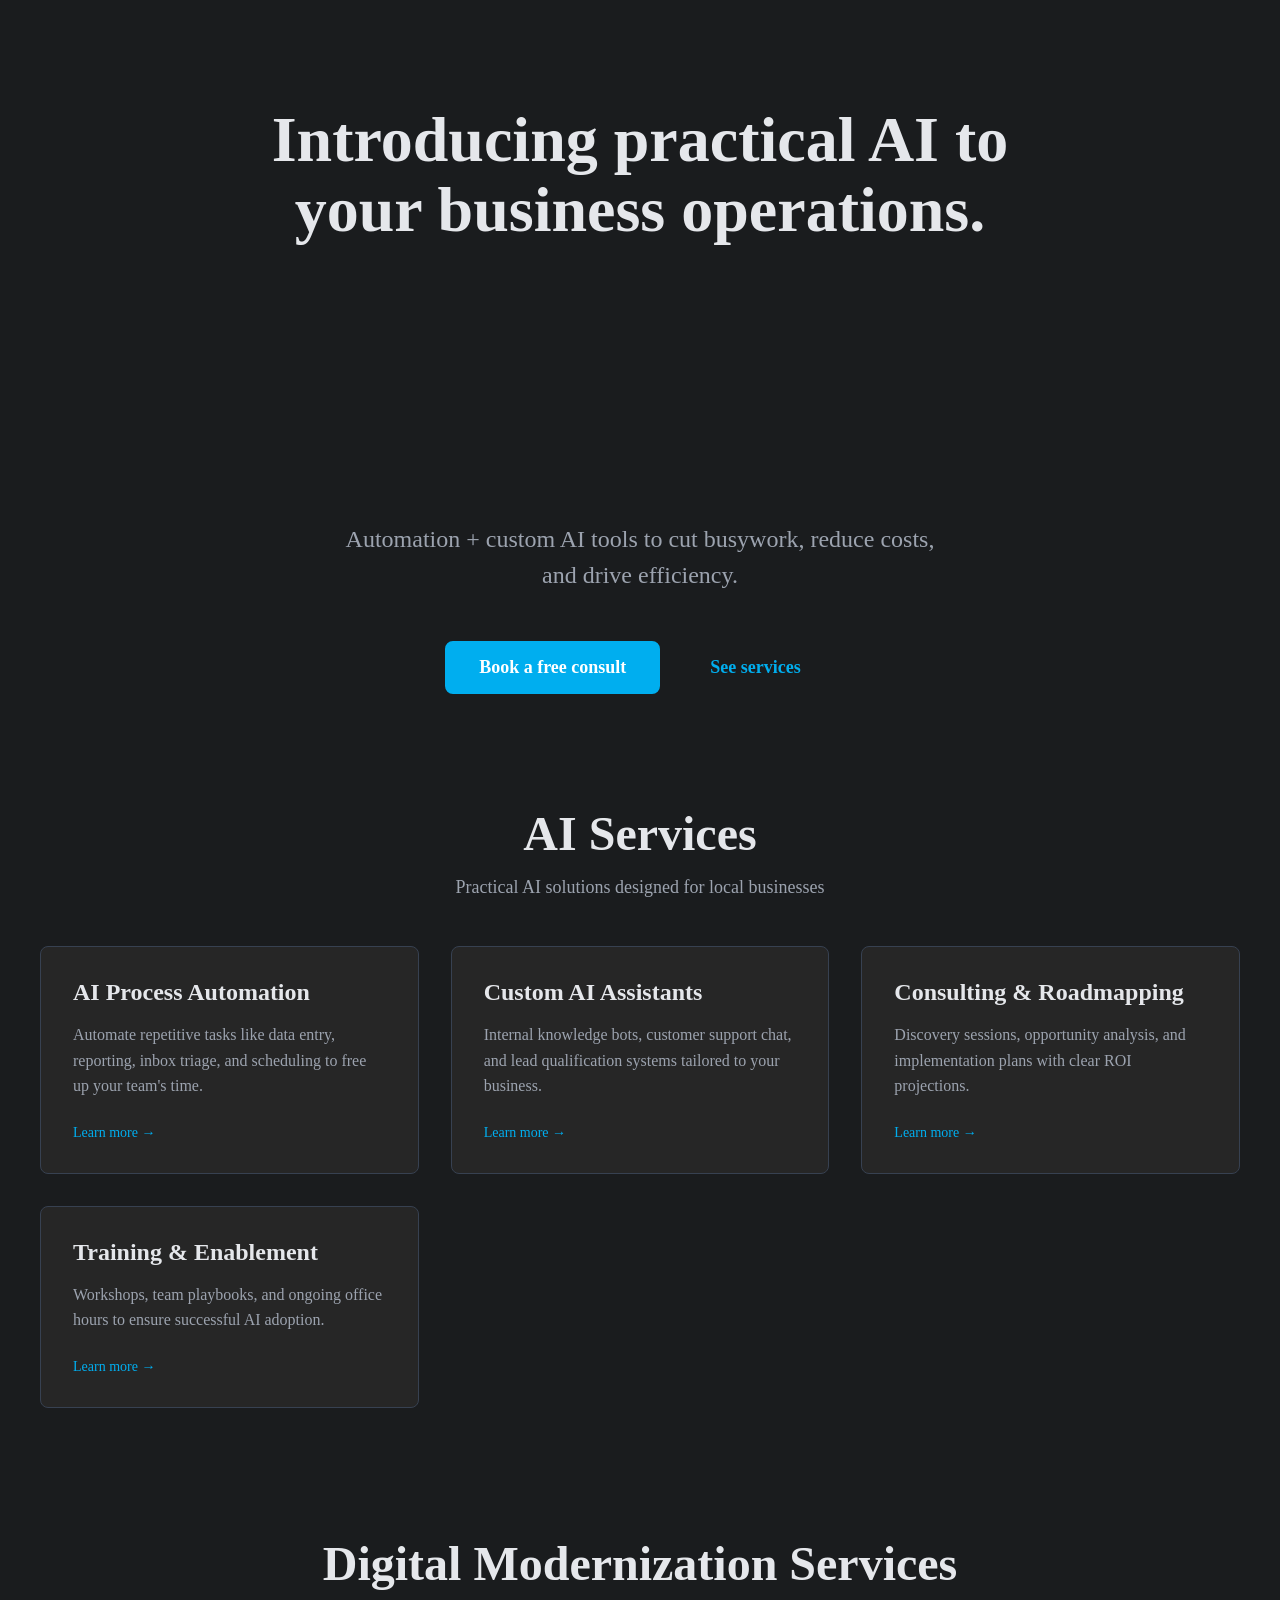
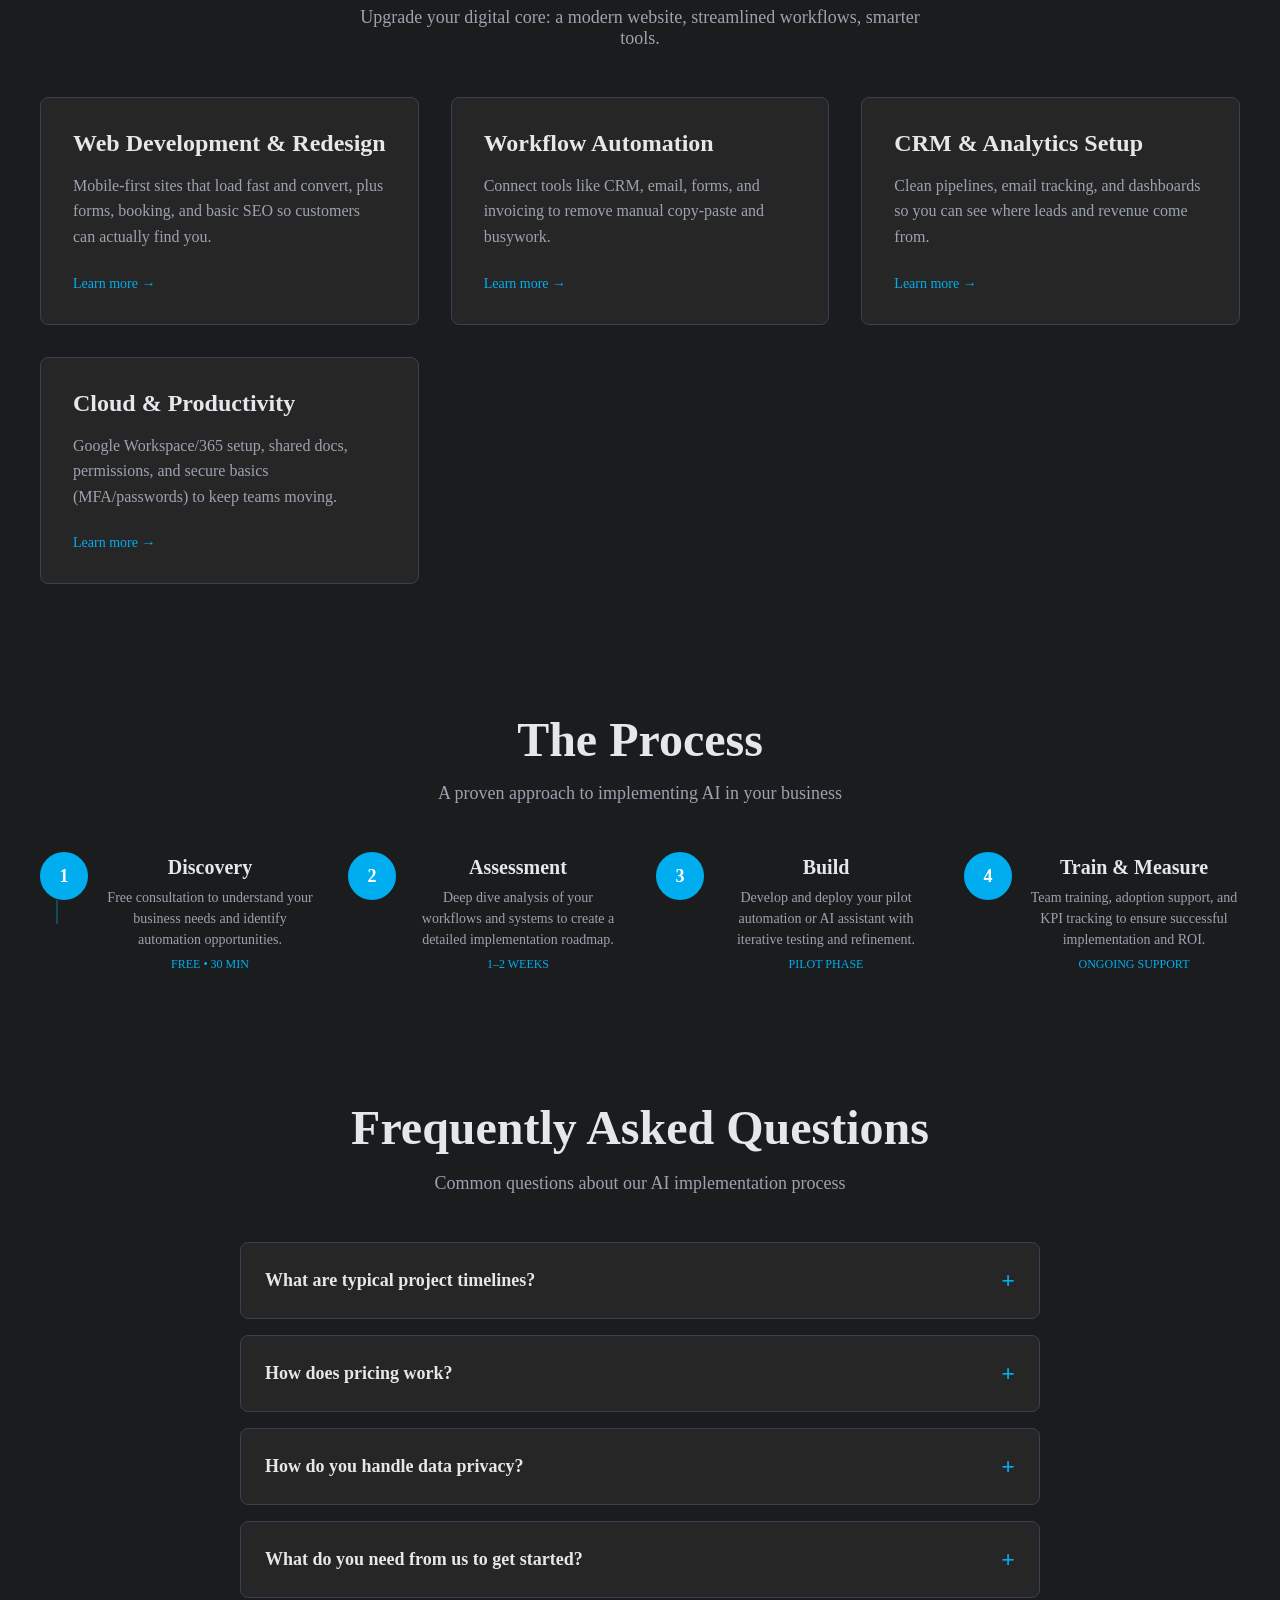
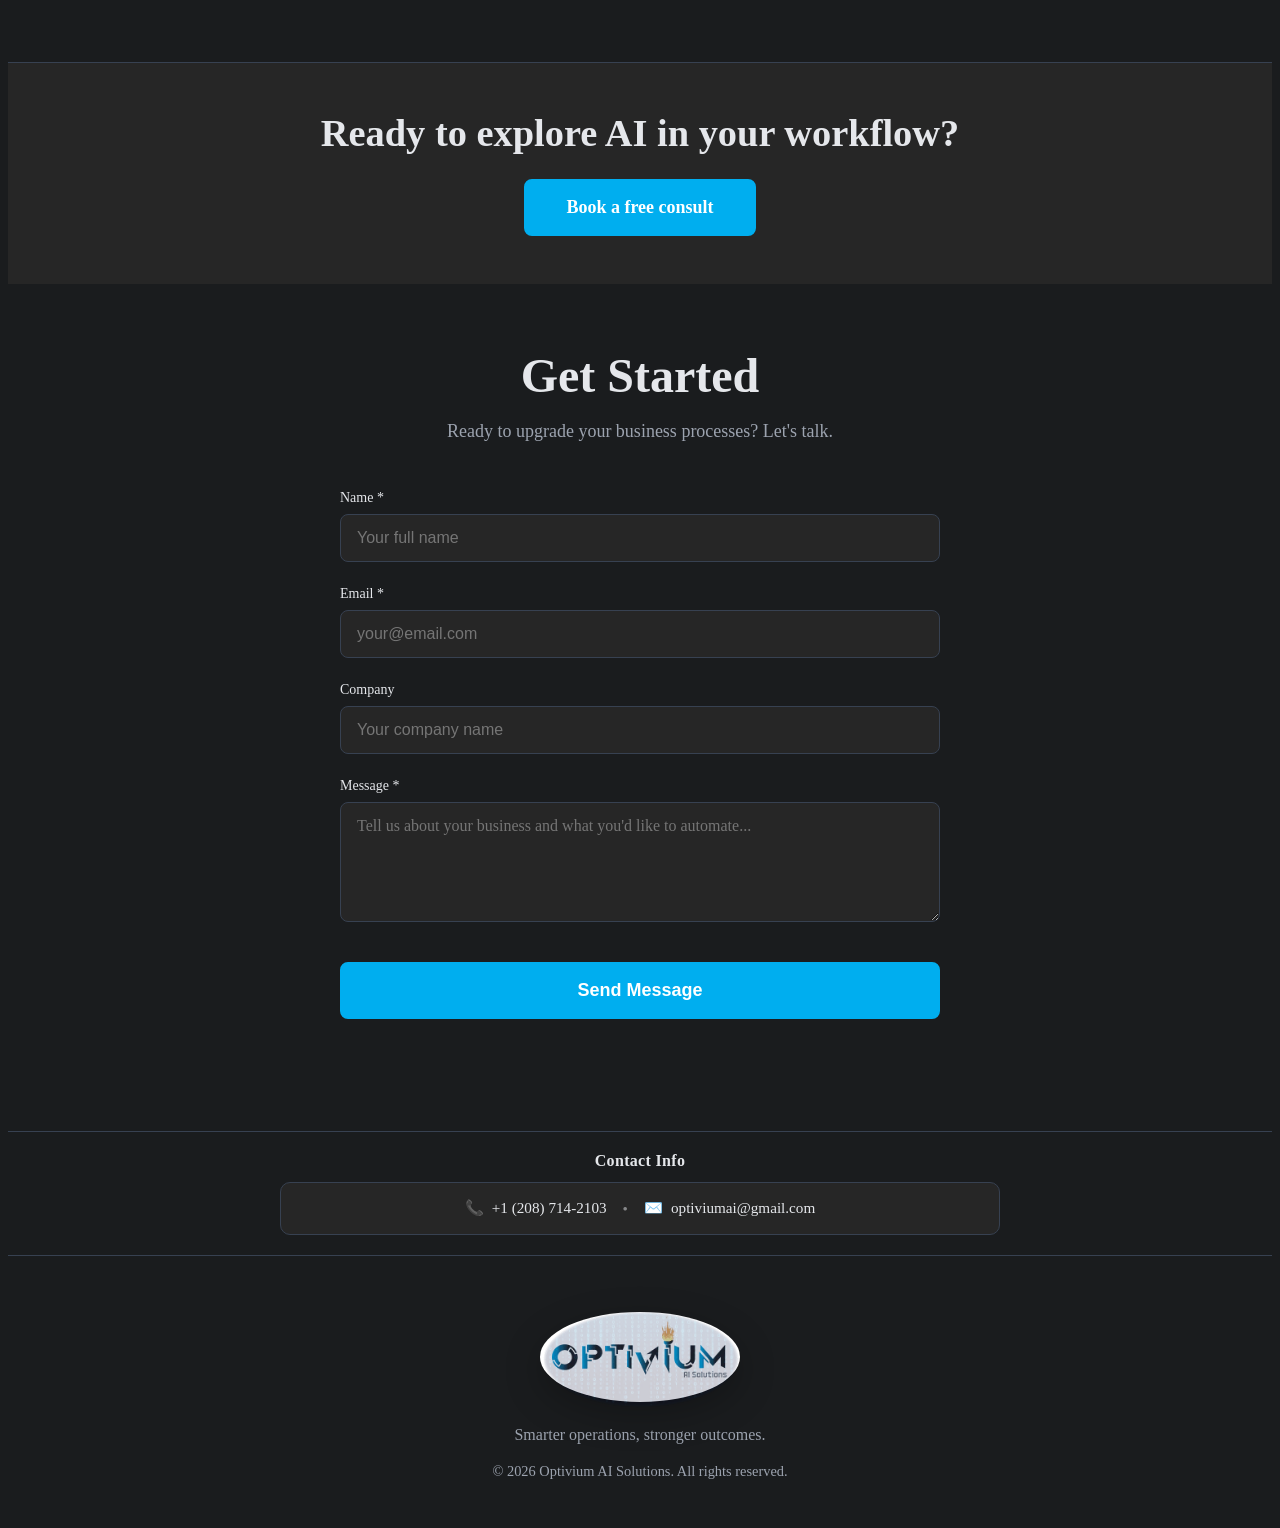
==== commit 529d44e7: "Update index.html" ====
--- a/index.html
+++ b/index.html
@@ -480,7 +480,7 @@
 
         <form
   id="contact-form"
-  action="https://formsubmit.co/0403hughescaj@gmail.com"
+  action="https://formsubmit.co/optiviumai@gmail.com"
   method="POST"
   style="display:flex; flex-direction:column; gap:1.5rem;"
   onsubmit="this.querySelector('button[type=submit]').disabled=true; this.querySelector('button[type=submit]').textContent='Sending…';"
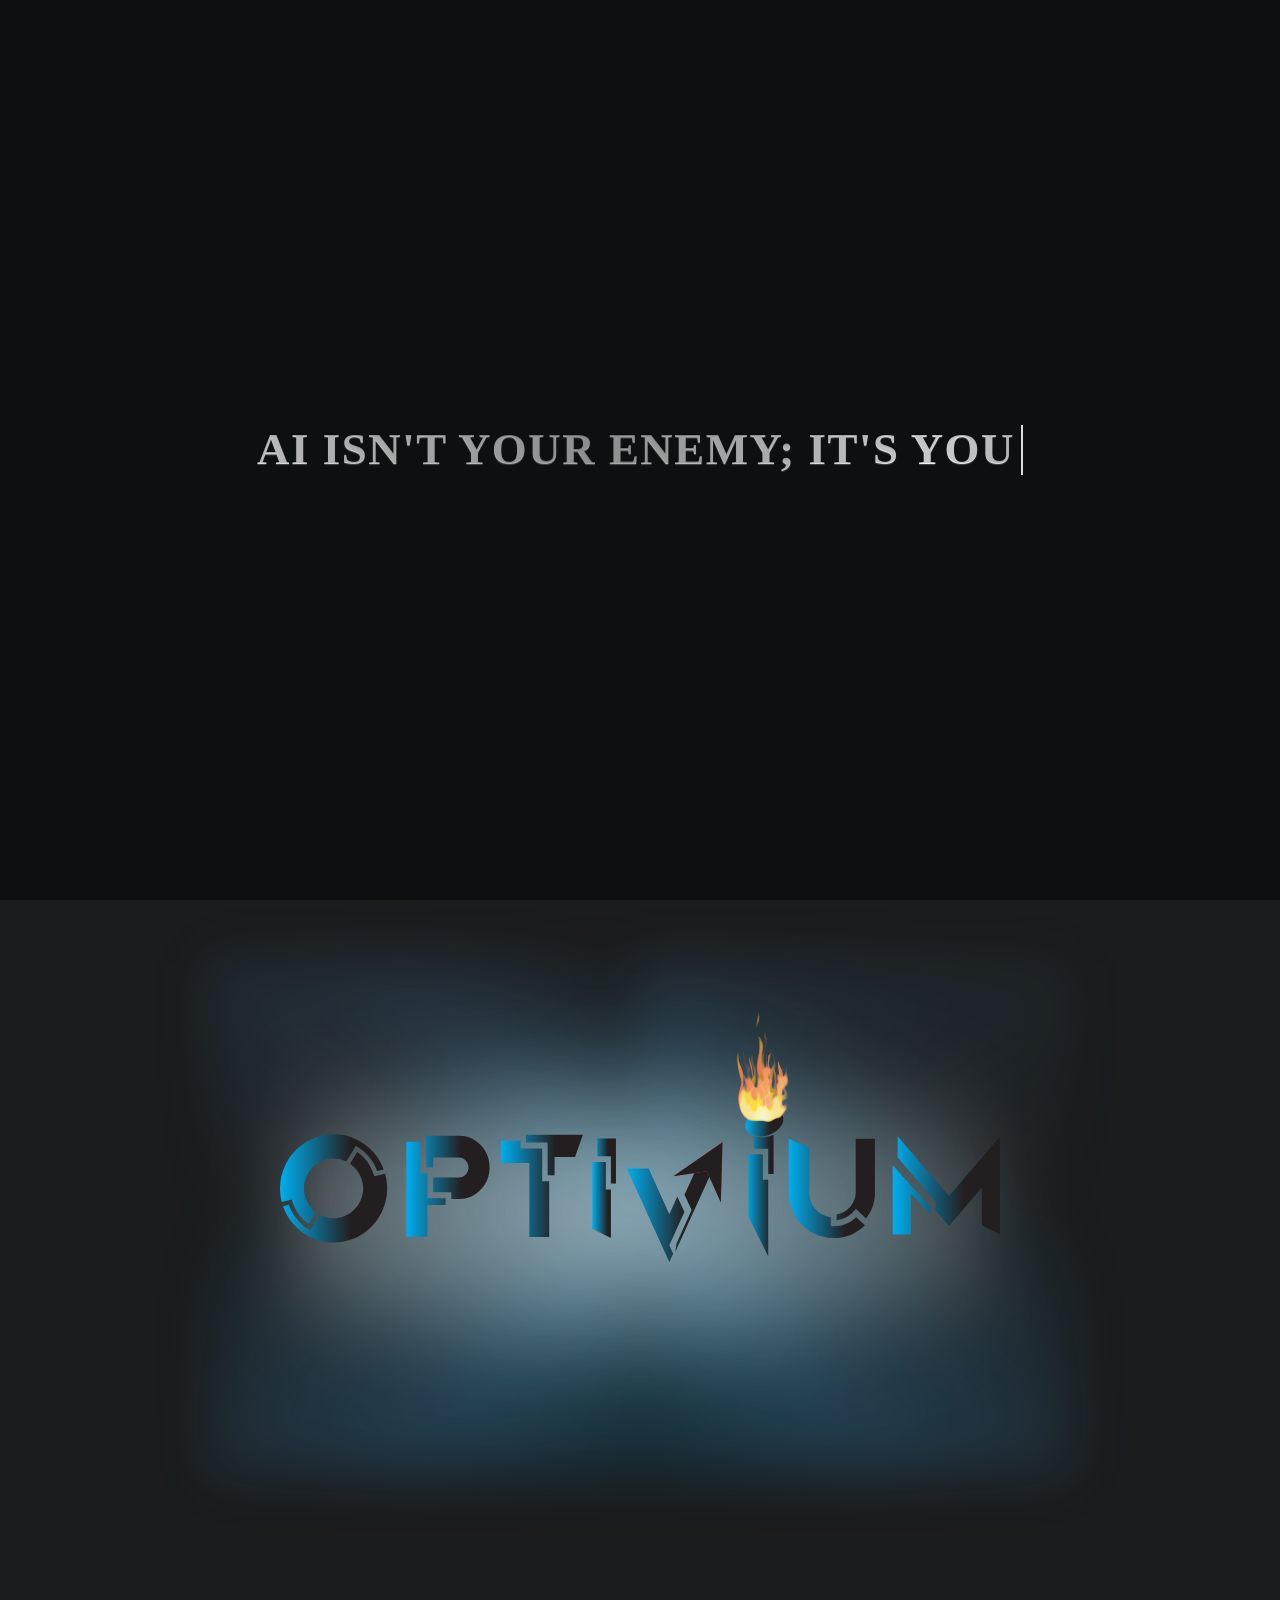
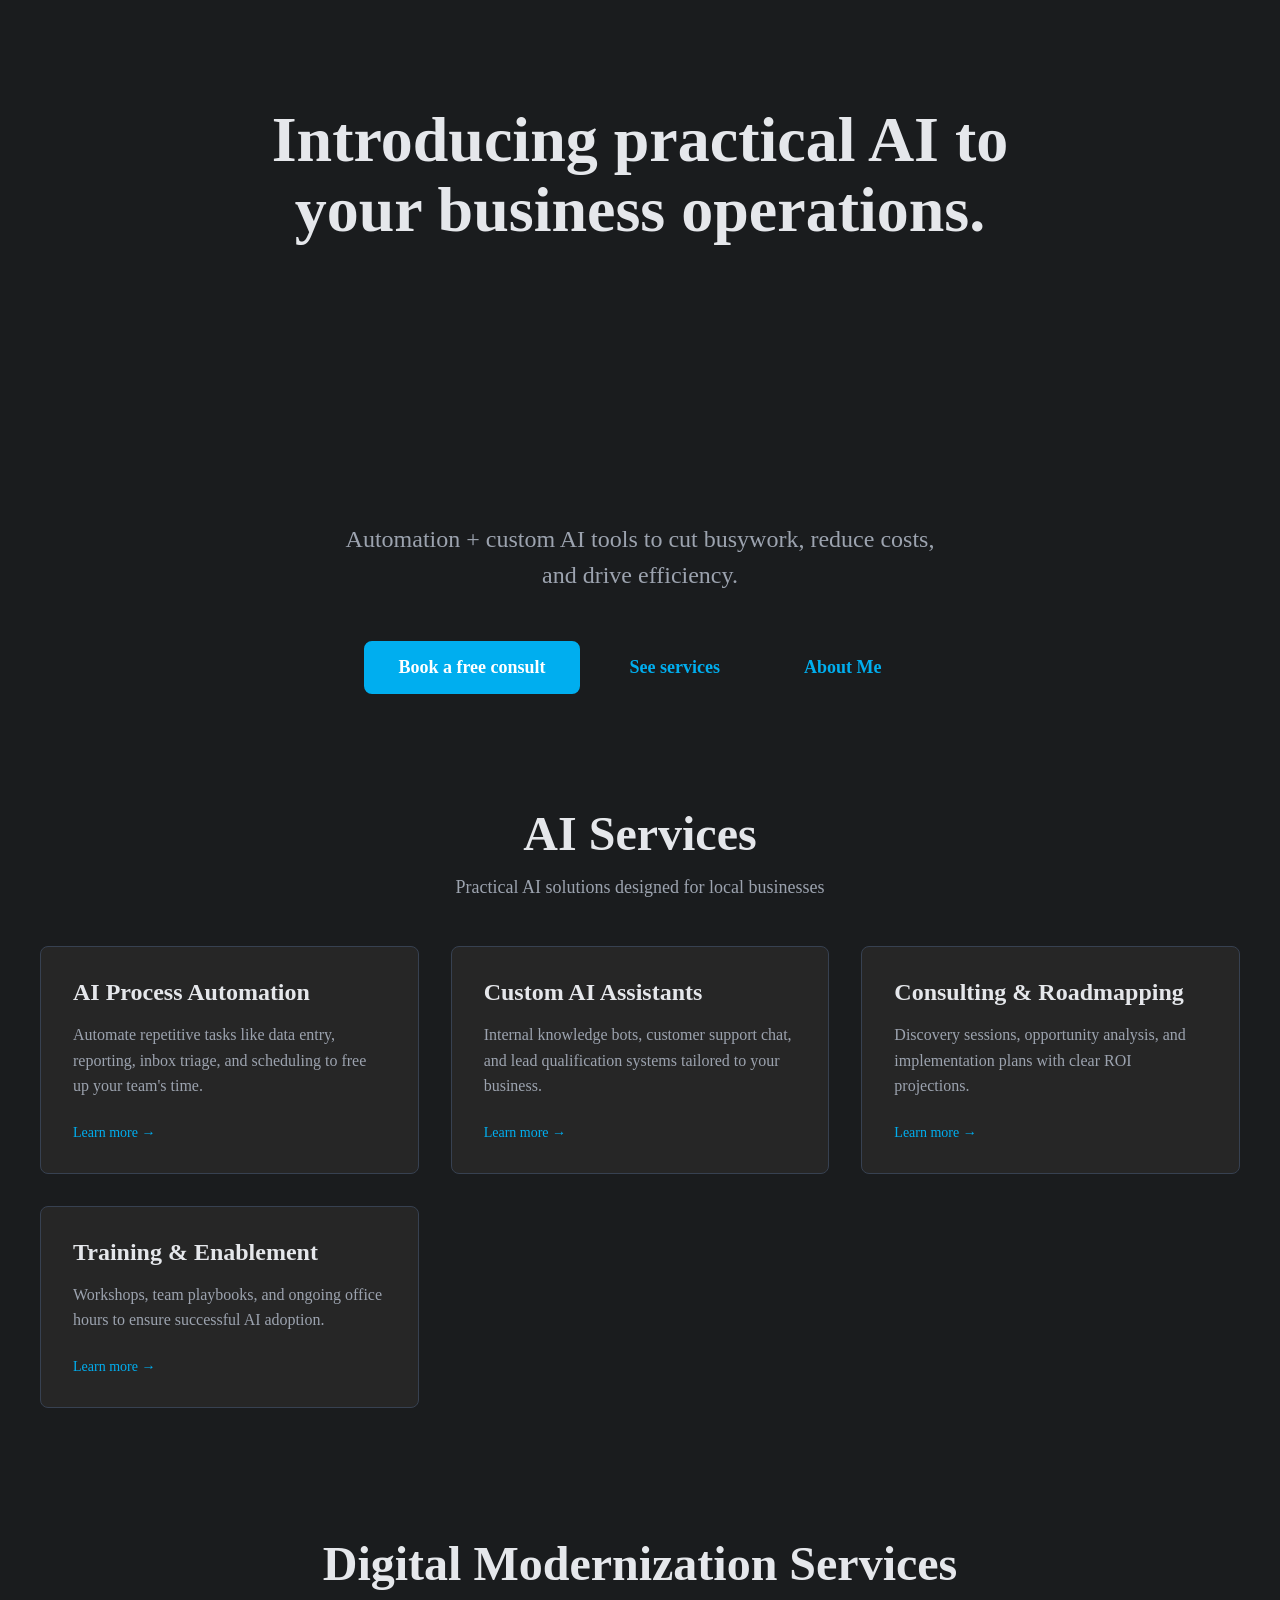
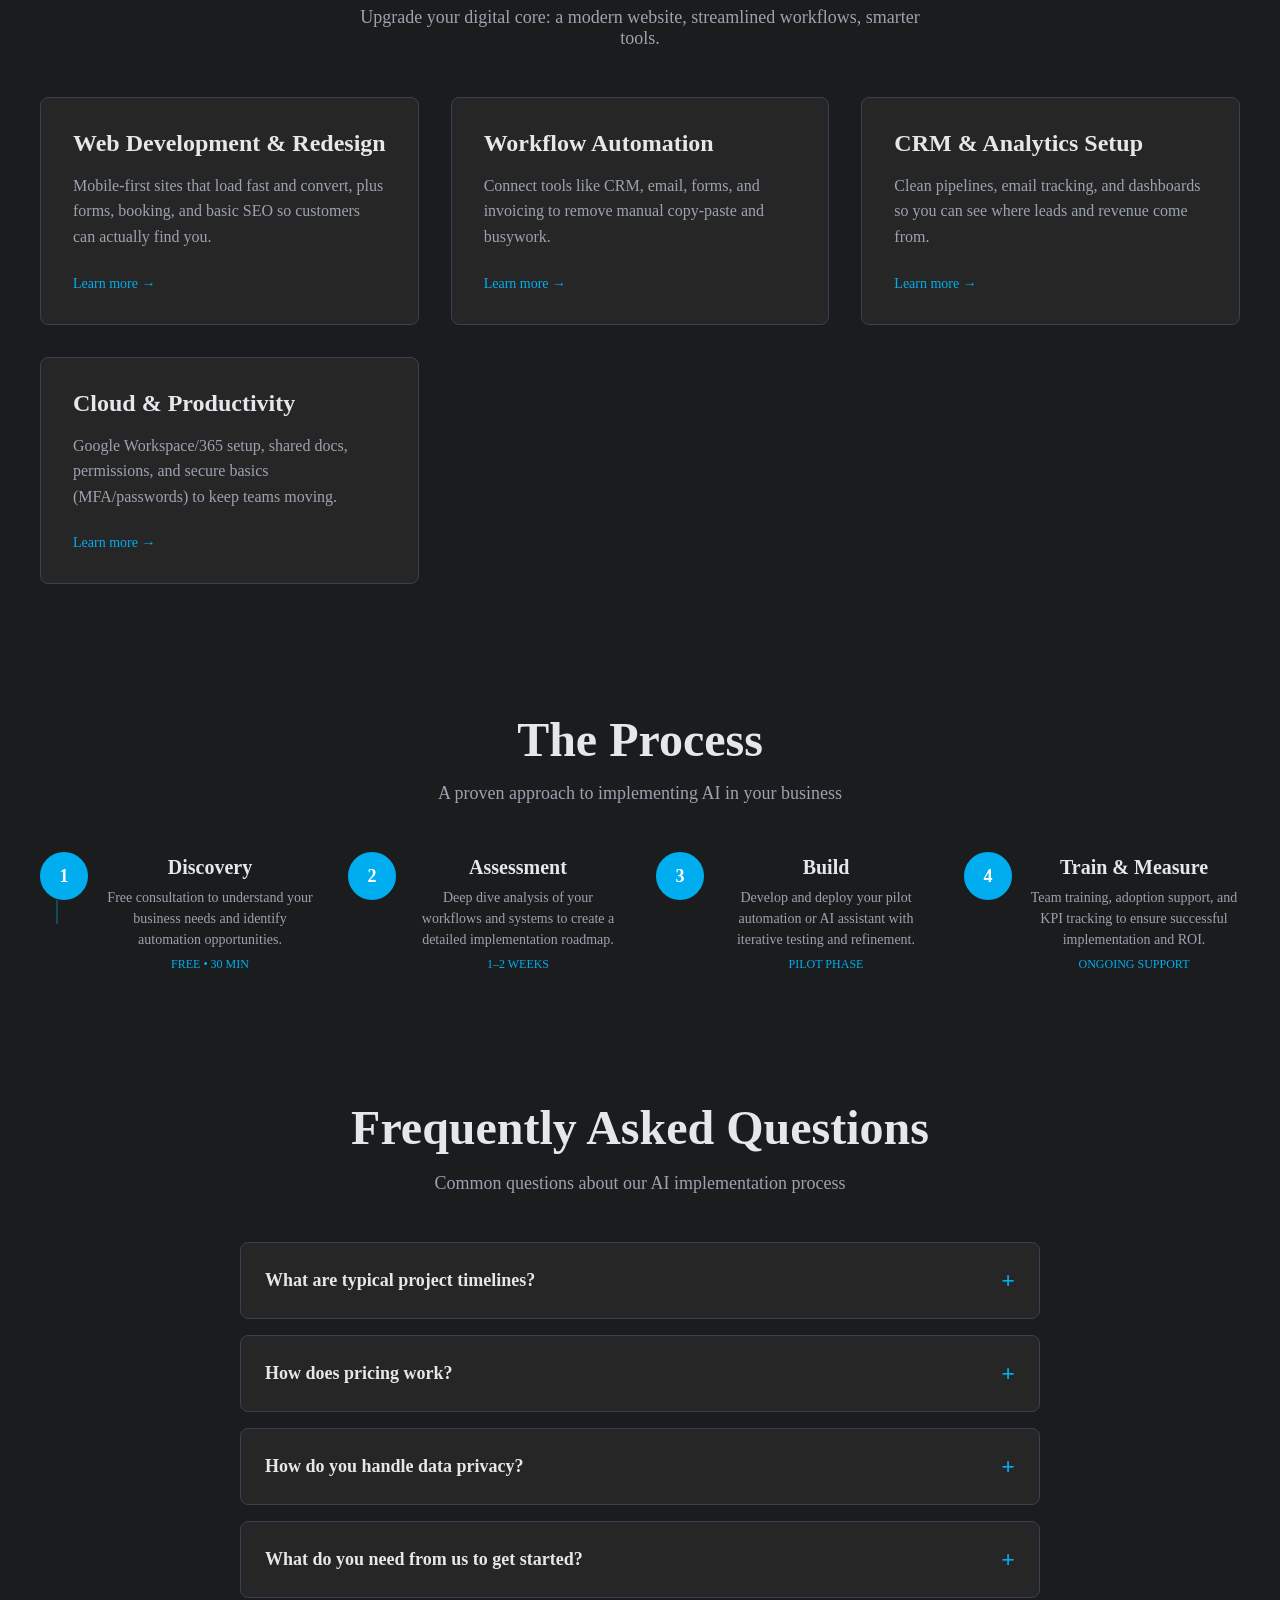
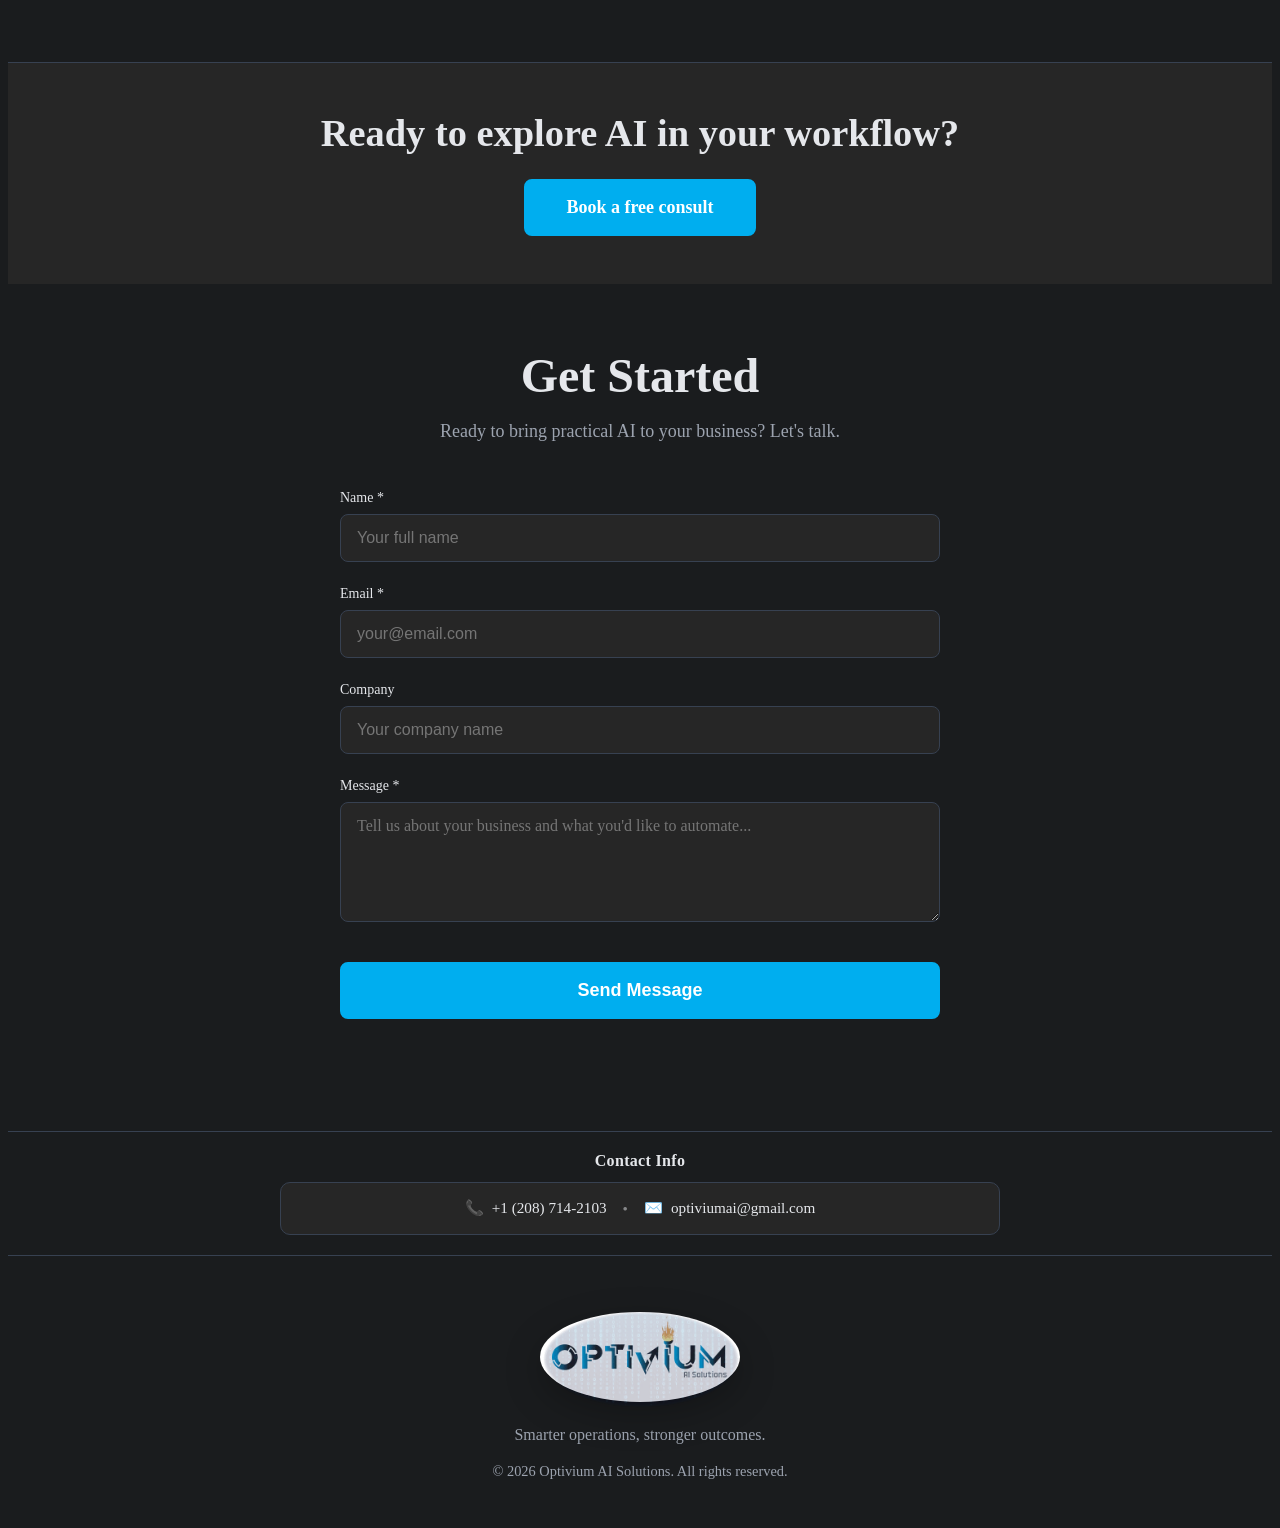
==== commit 6293d976: "added about and linked it" ====
--- a/index.html
+++ b/index.html
@@ -72,6 +72,15 @@
            onblur="this.style.outline='none';">
           See services
         </a>
+        <a href="about.html"
+          style="color: var(--accent, #00aeef); padding: 0.875rem 2rem; border-radius: 8px; text-decoration: none; font-weight: 600; font-size: 1.125rem; transition: all 0.2s ease; display: inline-block; border: 2px solid transparent;"
+          onmouseover="this.style.textDecoration='underline'; this.style.color='#0099d4';"
+          onmouseout="this.style.textDecoration='none'; this.style.color='var(--accent, #00aeef)';"
+          onfocus="this.style.outline='2px solid var(--accent, #00aeef)'; this.style.outlineOffset='2px';"
+          onblur="this.style.outline='none';">
+          About Me
+        </a>
+
       </div>
     </section>
 
@@ -474,7 +483,7 @@
             Get Started
           </h2>
           <p style="font-size: 1.125rem; color: #9CA3AF;">
-            Ready to upgrade your business processes? Let's talk.
+            Ready to bring practical AI to your business? Let's talk.
           </p>
         </header>
 
@@ -569,7 +578,7 @@
   <!-- This will be ignored on success because of redirect, but harmless -->
   <p id="form-status" style="color:#9CA3AF; margin-top:.5rem;" role="status" aria-live="polite"></p>
 </form>
-        
+
       </div>
     </section>
   </main>
@@ -636,9 +645,6 @@
     </div>
   </footer>
 
-  <!-- Binary rain (deferred so it doesn't block first paint) -->
-  <script src="assets/js/binary-rain.js?v=typer6" defer></script>
-
   <!-- Year -->
   <script>
     document.getElementById('year').textContent = new Date().getFullYear();
@@ -646,4 +652,3 @@
 </body>
 </html>
 
-
--- a/assets/css/styles.css
+++ b/assets/css/styles.css
@@ -459,3 +459,175 @@
   color:#9CA3AF;
   font-size:.9rem;
 }
+.about-section {
+  max-width: 800px;
+  margin: 60px auto;
+  padding: 20px;
+  line-height: 1.6;
+}
+
+.about-section h1 {
+  font-size: 2em;
+  margin-bottom: 20px;
+  text-align: center;
+}
+
+.about-section ul {
+  list-style-type: disc;
+  margin-left: 40px;
+}
+
+.about-section li {
+  margin-bottom: 10px;
+}
+
+/* === About Page Styling === */
+body.about-page {
+  background-color: #000;
+  /* solid black background */
+  color: #fff;
+  /* pure white text */
+  font-family: "Times New Roman", Times, serif;
+  font-size: 12pt;
+  line-height: 1.7;
+}
+
+.about-page .about-section h1,
+.about-page .about-section h2 {
+  color: #fff;
+  /* ensure headings stay white */
+}
+
+.about-page a {
+  color: var(--accent, #00aeef);
+  text-decoration: none;
+}
+
+.about-page a:hover {
+  color: var(--accent-hover, #0099d4);
+  text-decoration: underline;
+}
+/* === About Page Back Button === */
+.about-page .back-home-btn {
+  color: #fff;
+  /* white text */
+  border: 2px solid #fff;
+  /* white border */
+  border-radius: 8px;
+  padding: 0.75rem 1.75rem;
+  text-decoration: none;
+  font-weight: 600;
+  font-size: 1.125rem;
+  display: inline-block;
+  transition: all 0.25s ease;
+}
+
+.about-page .back-home-btn:hover {
+  color: var(--accent, #00aeef);
+  /* blue text */
+  border-color: var(--accent, #00aeef);
+  /* blue border */
+  text-decoration: none;
+  transform: translateY(-1px);
+}
+
+.about-page .back-home-btn:focus-visible {
+  outline: 2px solid var(--accent, #00aeef);
+  outline-offset: 3px;
+}
+/* === About Page Enhancements === */
+.about-section {
+  max-width: 850px;
+  margin: 80px auto;
+  padding: 50px;
+  line-height: 1.8;
+  font-size: 1.15rem;
+  /* slightly bigger text */
+  border: 2px solid var(--accent, #00aeef);
+  border-radius: 16px;
+  box-shadow: 0 0 25px rgba(0, 174, 239, 0.45);
+  background-color: rgba(0, 0, 0, 0.7);
+  font-family: "Times New Roman", Times, serif;
+  font-weight: 400;
+}
+
+/* Blue title */
+.about-section h1 {
+  font-size: 2.2em;
+  margin-bottom: 1.5rem;
+  text-align: center;
+  color: var(--accent, #00aeef);
+  text-shadow: 0 0 16px rgba(0, 174, 239, 0.7);
+  font-weight: 600;
+  text-transform: uppercase;
+  /* makes ABOUT ME all caps */
+  letter-spacing: 0.03em;
+  /* adds subtle spacing for elegance */
+}
+
+/* Regular paragraph text */
+.about-section p {
+  font-size: 1.15rem;
+  color: #e5e7eb;
+  margin-bottom: 1.4rem;
+  font-weight: 400;
+}
+
+/* Remove bold inside strong */
+.about-section strong {
+  font-weight: 400;
+  color: inherit;
+}
+
+/* Collapsible (details) styling */
+.about-section details.certs {
+  background-color: #111;
+  border: 1px solid var(--accent, #00aeef);
+  border-radius: 10px;
+  padding: 1.25rem 1.5rem;
+  margin-top: 2rem;
+  transition: all 0.3s ease;
+  font-size: 1.1rem;
+}
+
+/* Collapsible summary line */
+.about-section details.certs summary {
+  cursor: pointer;
+  font-weight: 500;
+  color: var(--accent, #00aeef);
+  font-size: 1.4rem;
+  list-style: none;
+  user-select: none;
+}
+
+/* Add disclosure triangle */
+.about-section details.certs summary::marker,
+.about-section details.certs summary::-webkit-details-marker {
+  color: var(--accent, #00aeef);
+}
+
+/* When open */
+.about-section details.certs[open] summary {
+  color: #fff;
+  text-shadow: 0 0 10px rgba(0, 174, 239, 0.6);
+}
+
+/* Inside list */
+.about-section details.certs ul {
+  list-style-type: disc;
+  margin-left: 2rem;
+  margin-top: 1rem;
+}
+
+.about-section details.certs li {
+  color: #e5e7eb;
+  margin-bottom: 0.7rem;
+  font-size: 1.05rem;
+  font-weight: 400;
+}
+
+/* Hover glow frame */
+.about-section:hover {
+  box-shadow: 0 0 35px rgba(0, 174, 239, 0.55);
+  transition: box-shadow 0.4s ease;
+}
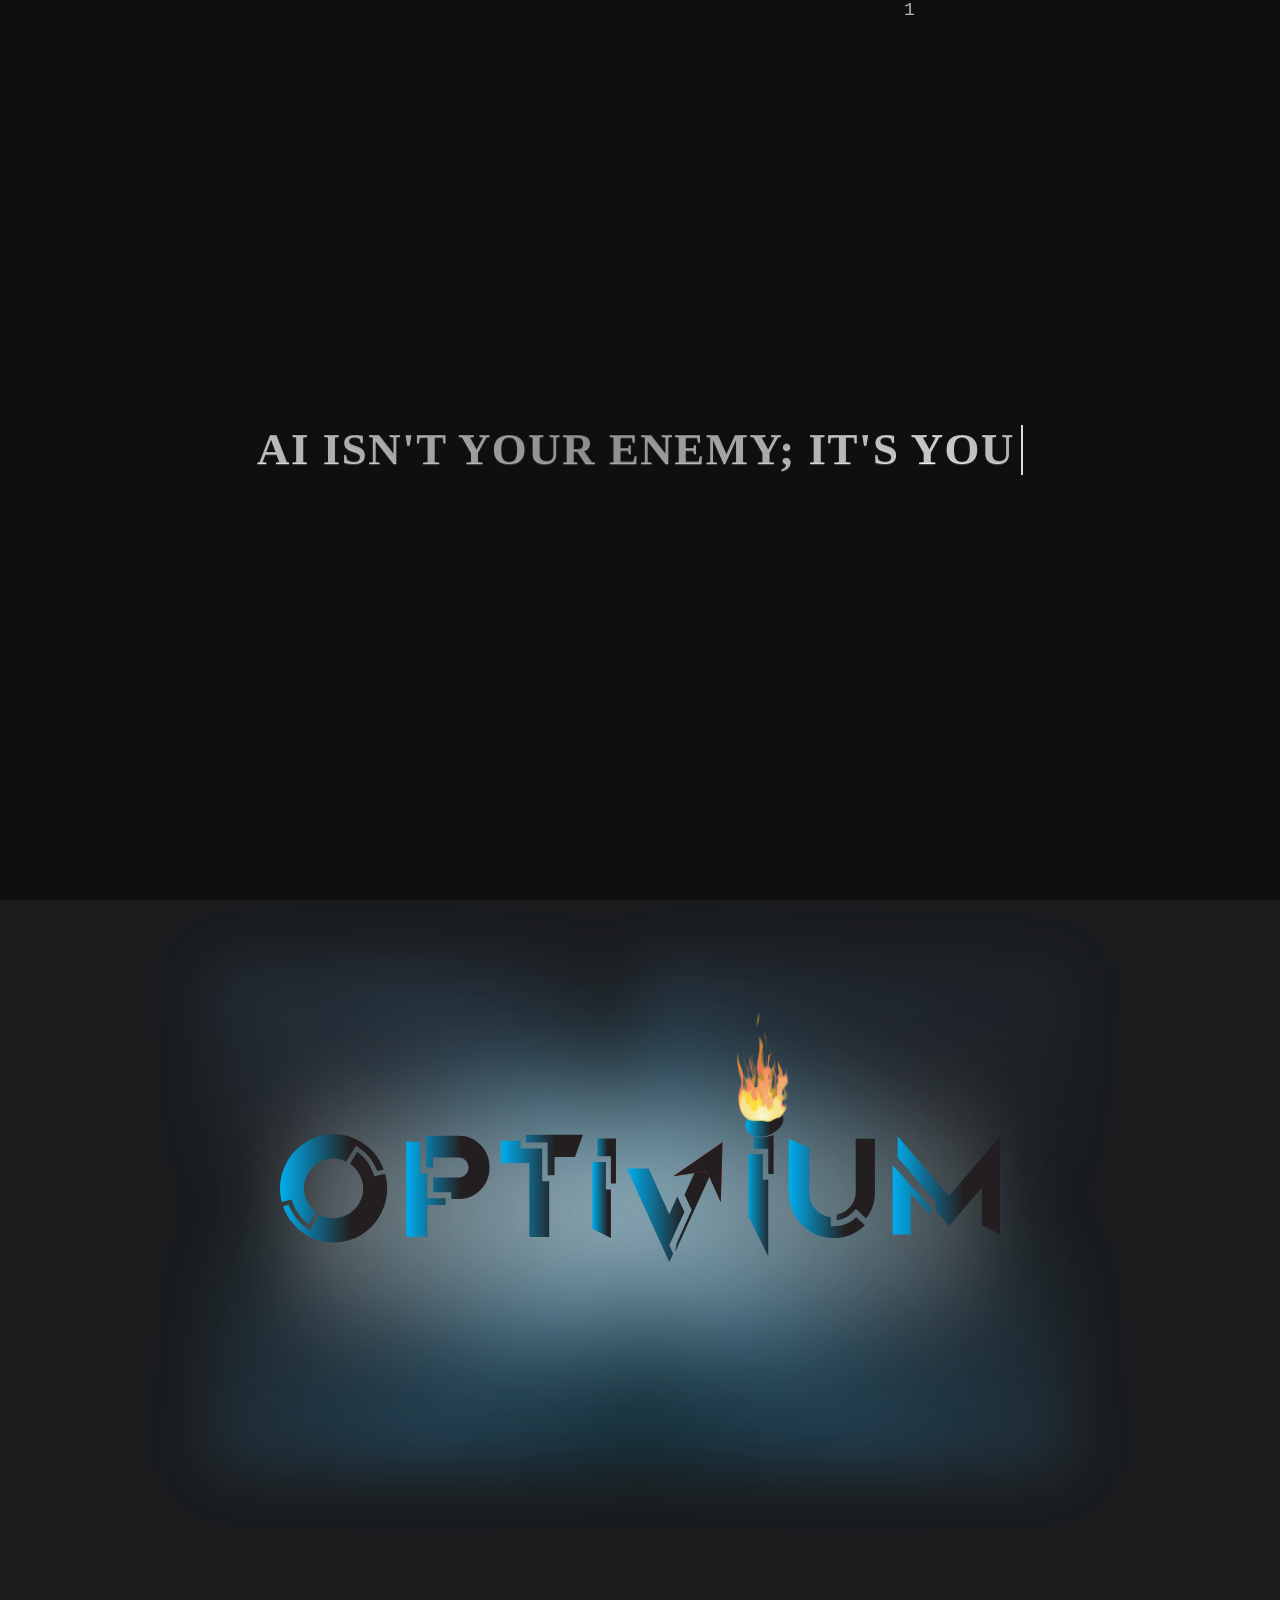
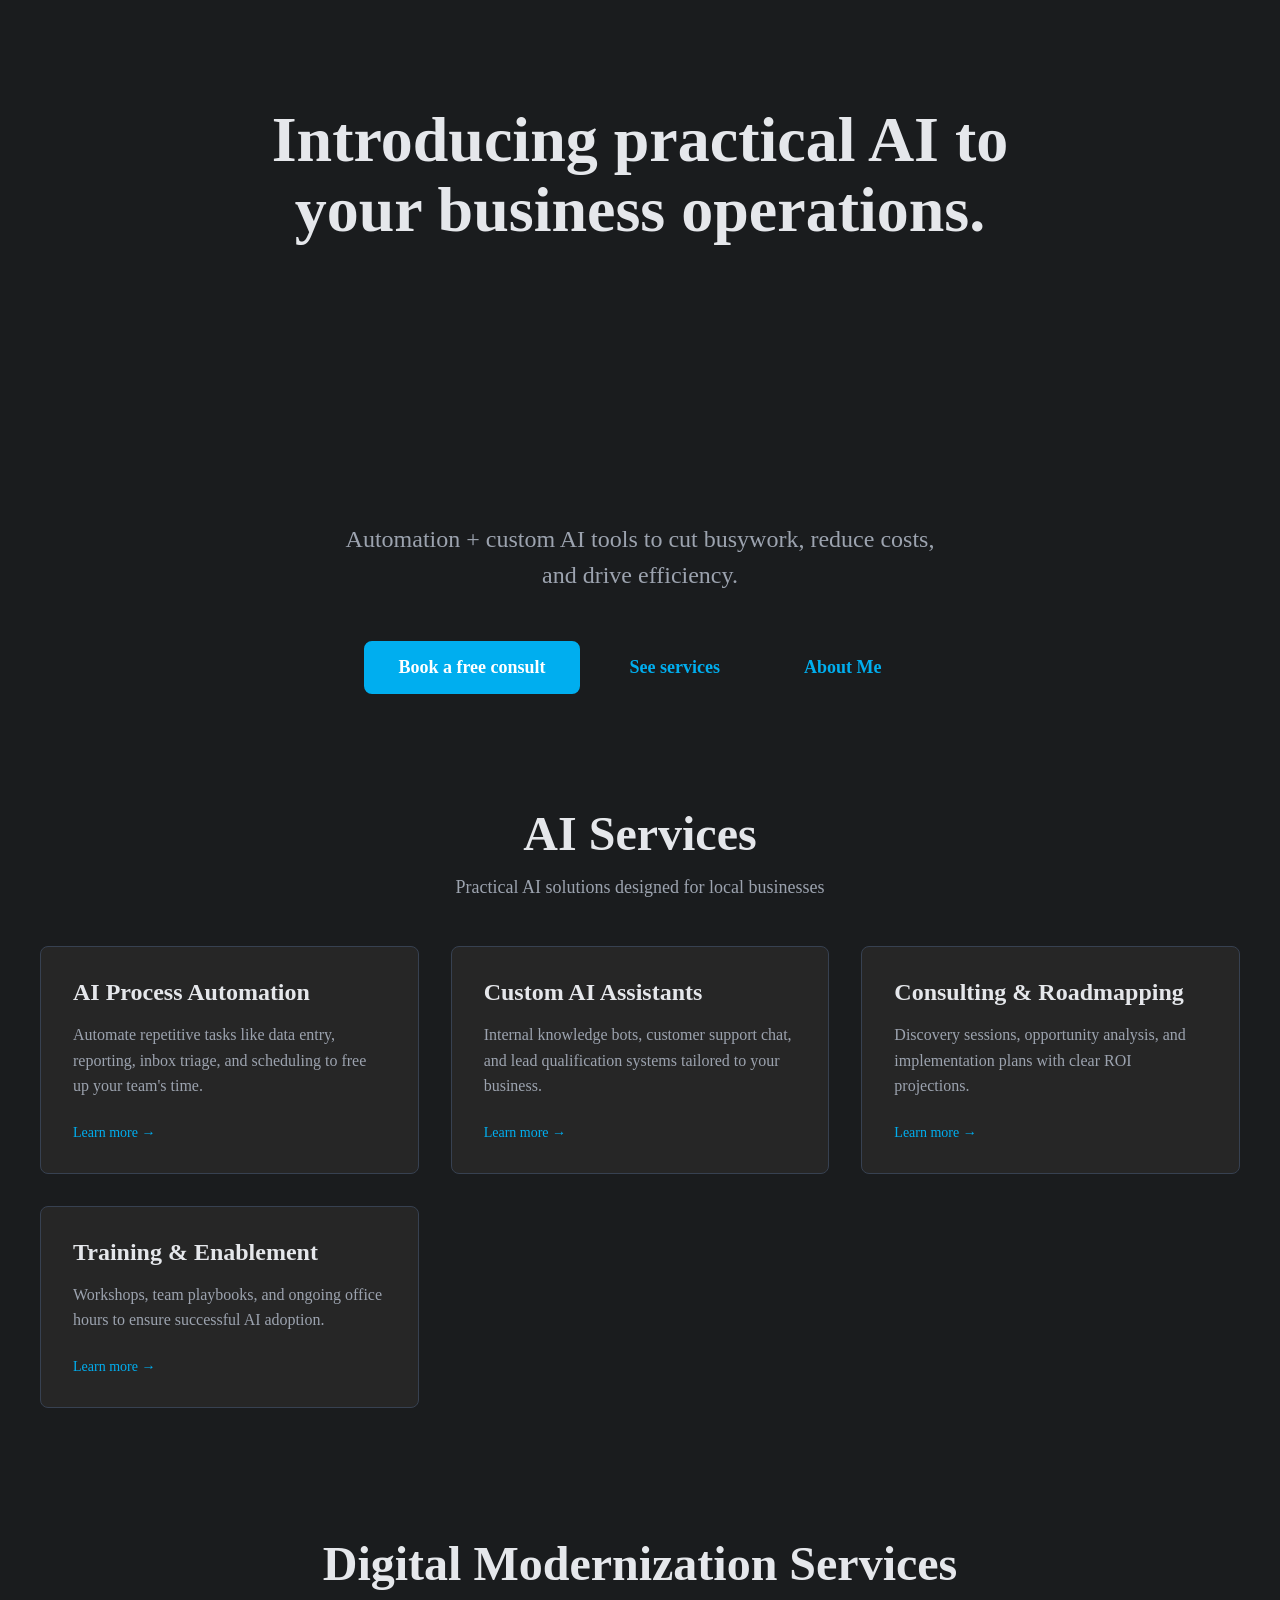
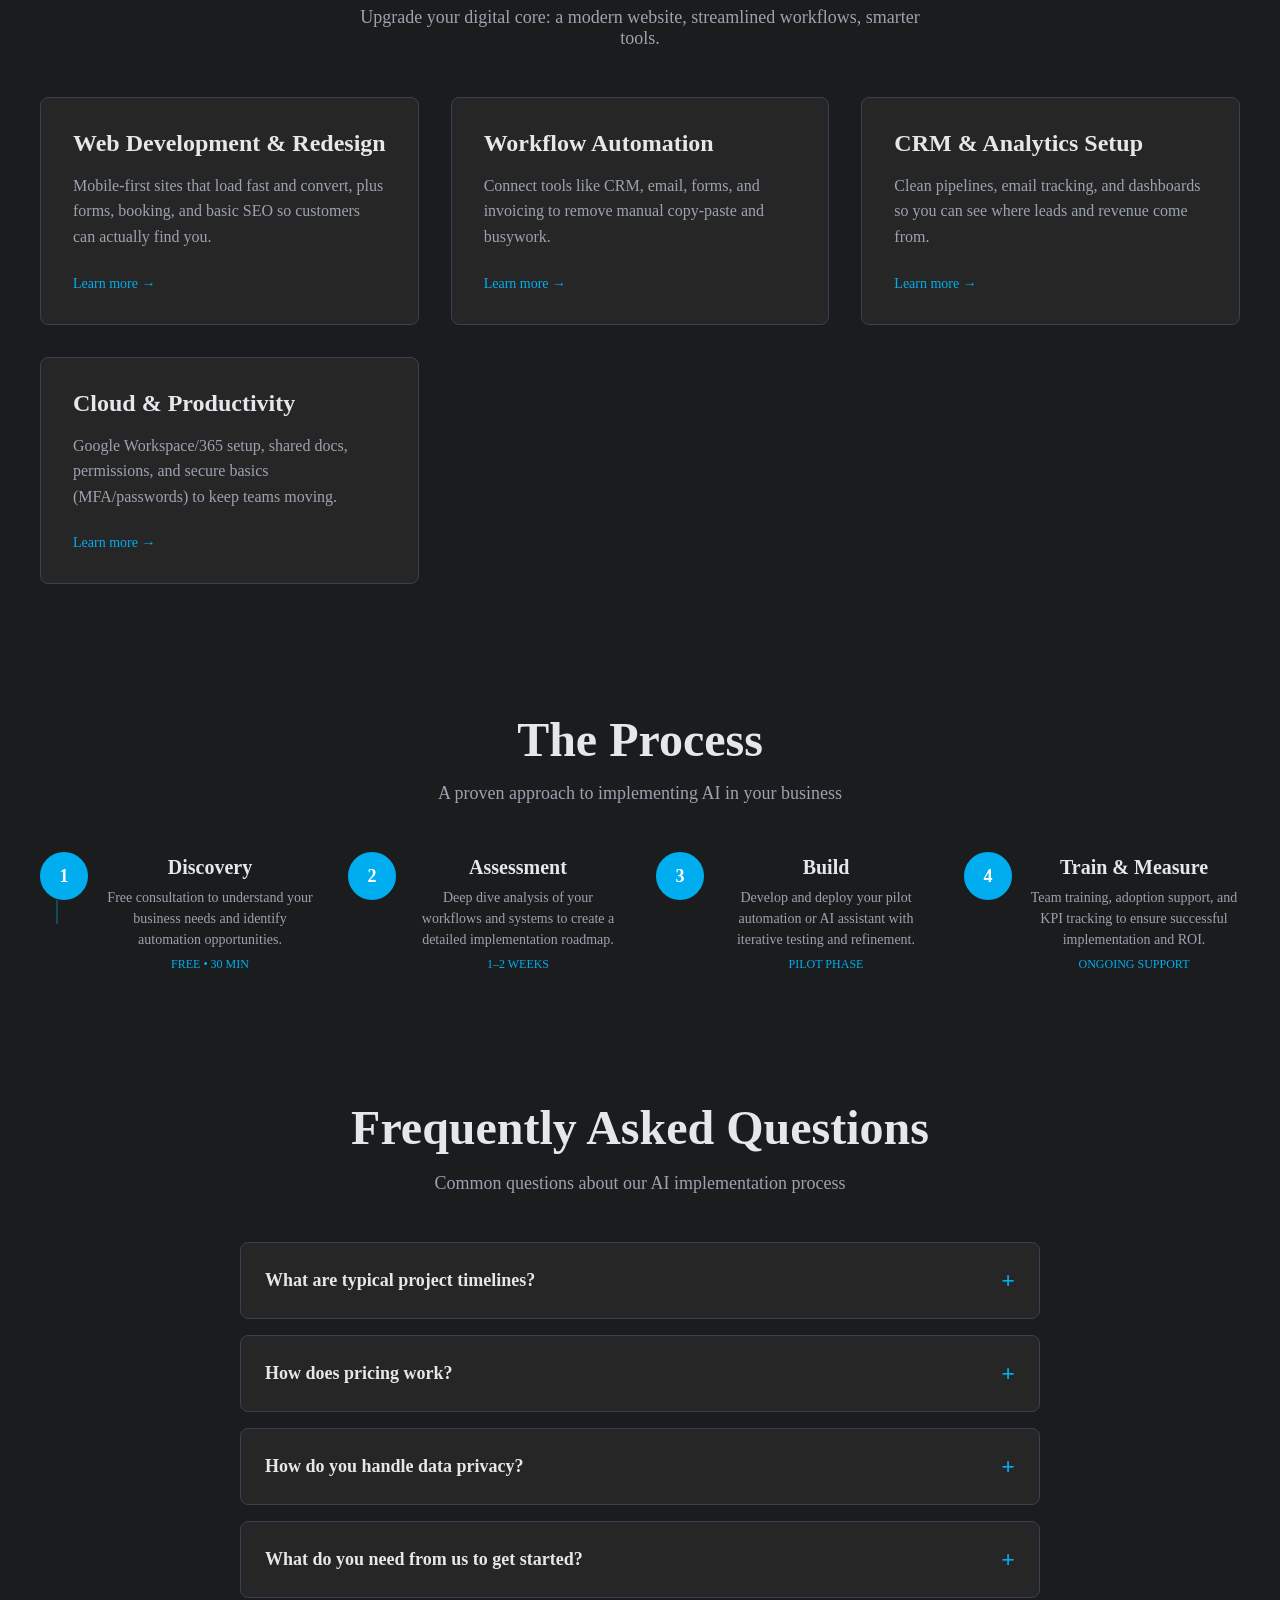
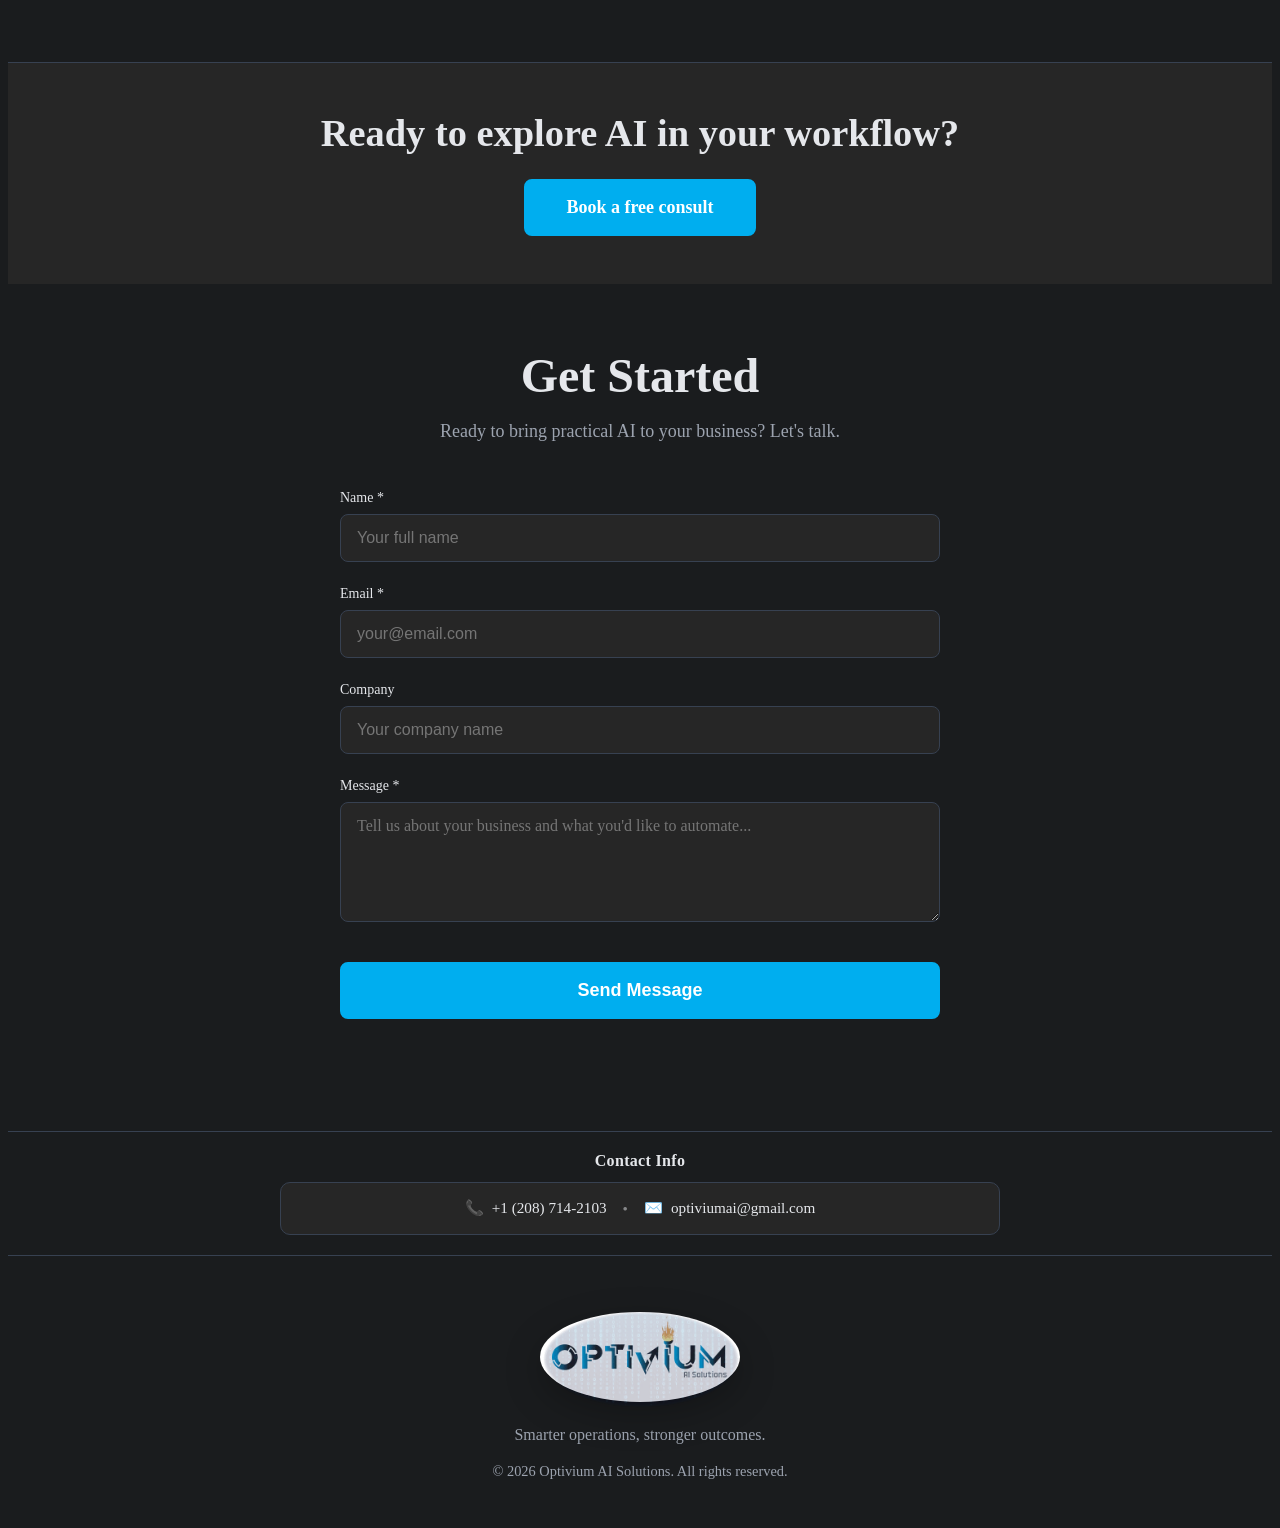
==== commit 7ecd4b78: "Merge branch 'working' of https://github.com/cajhughes788/optivium-site into working" ====
--- a/index.html
+++ b/index.html
@@ -645,6 +645,9 @@
     </div>
   </footer>
 
+  <!-- Binary rain (deferred so it doesn't block first paint) -->
+  <script src="assets/js/binary-rain.js?v=typer6" defer></script>
+
   <!-- Year -->
   <script>
     document.getElementById('year').textContent = new Date().getFullYear();
@@ -652,3 +655,4 @@
 </body>
 </html>
 
+
